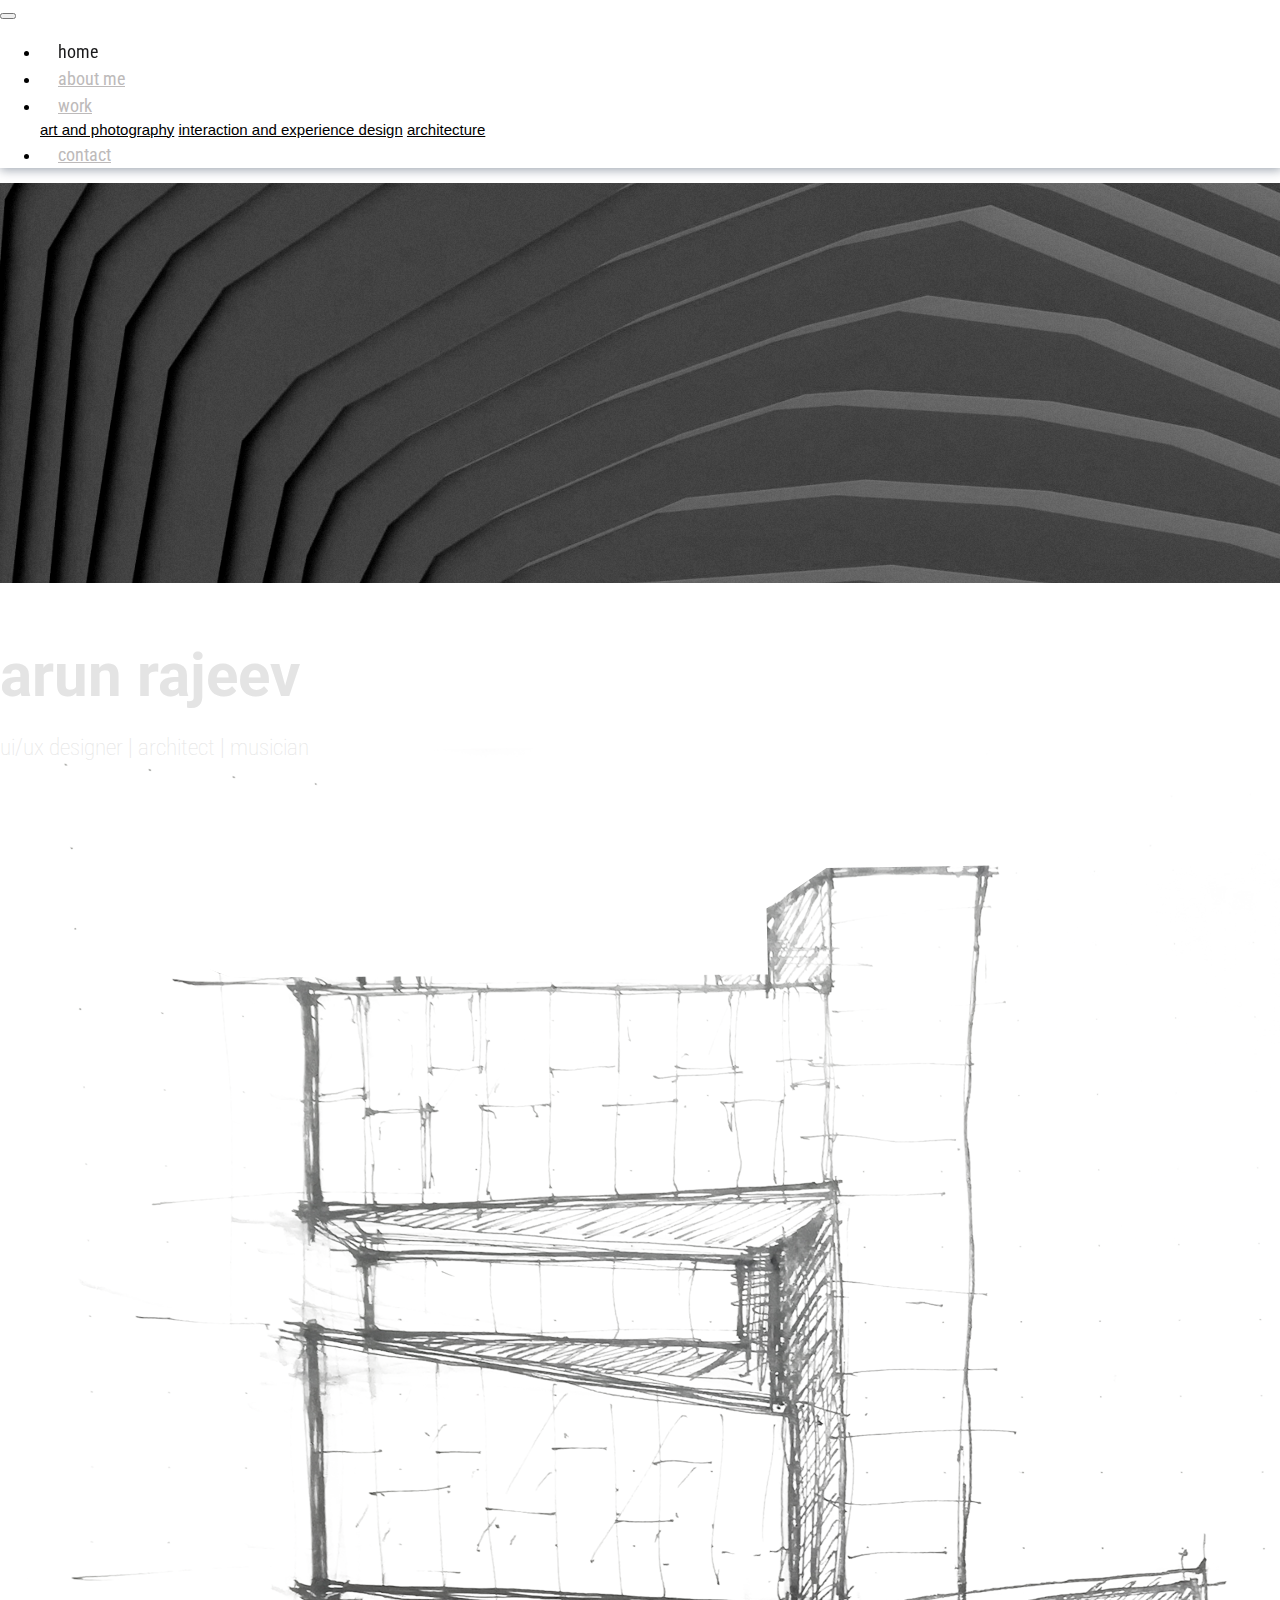
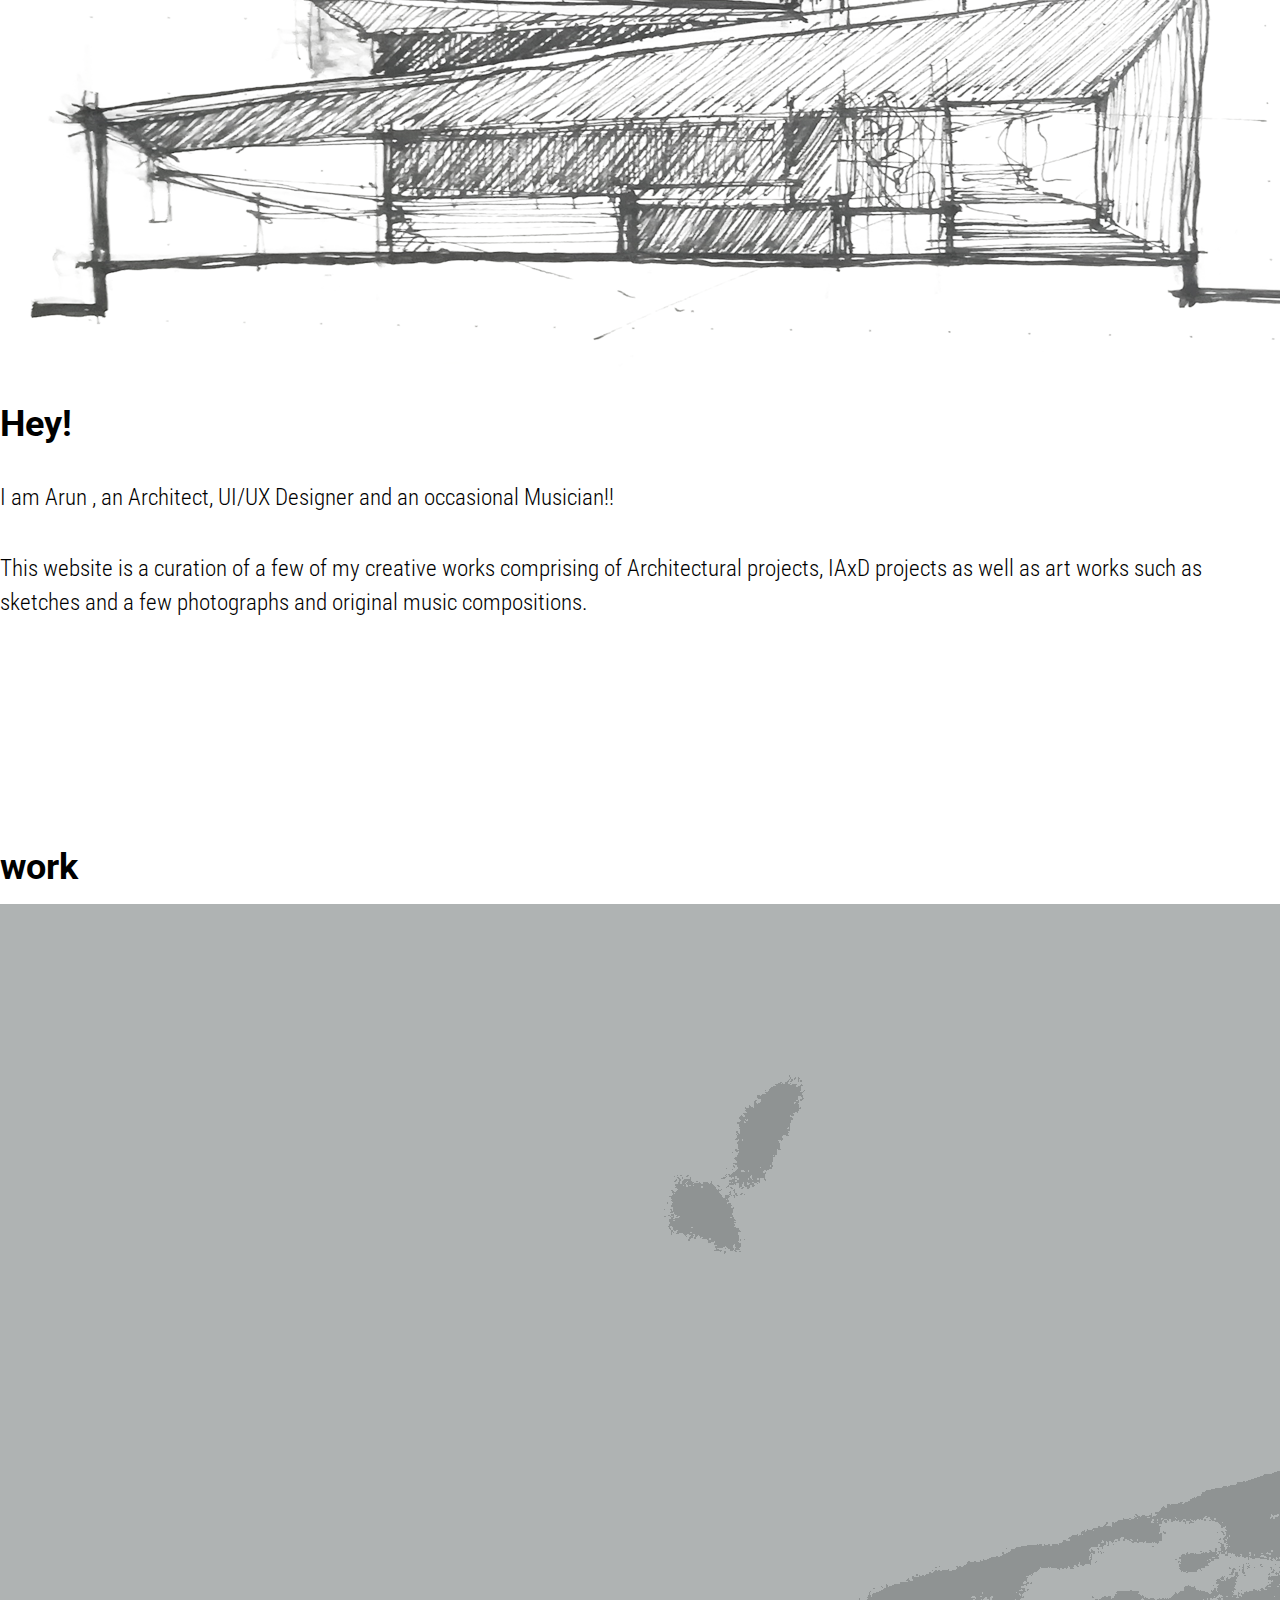
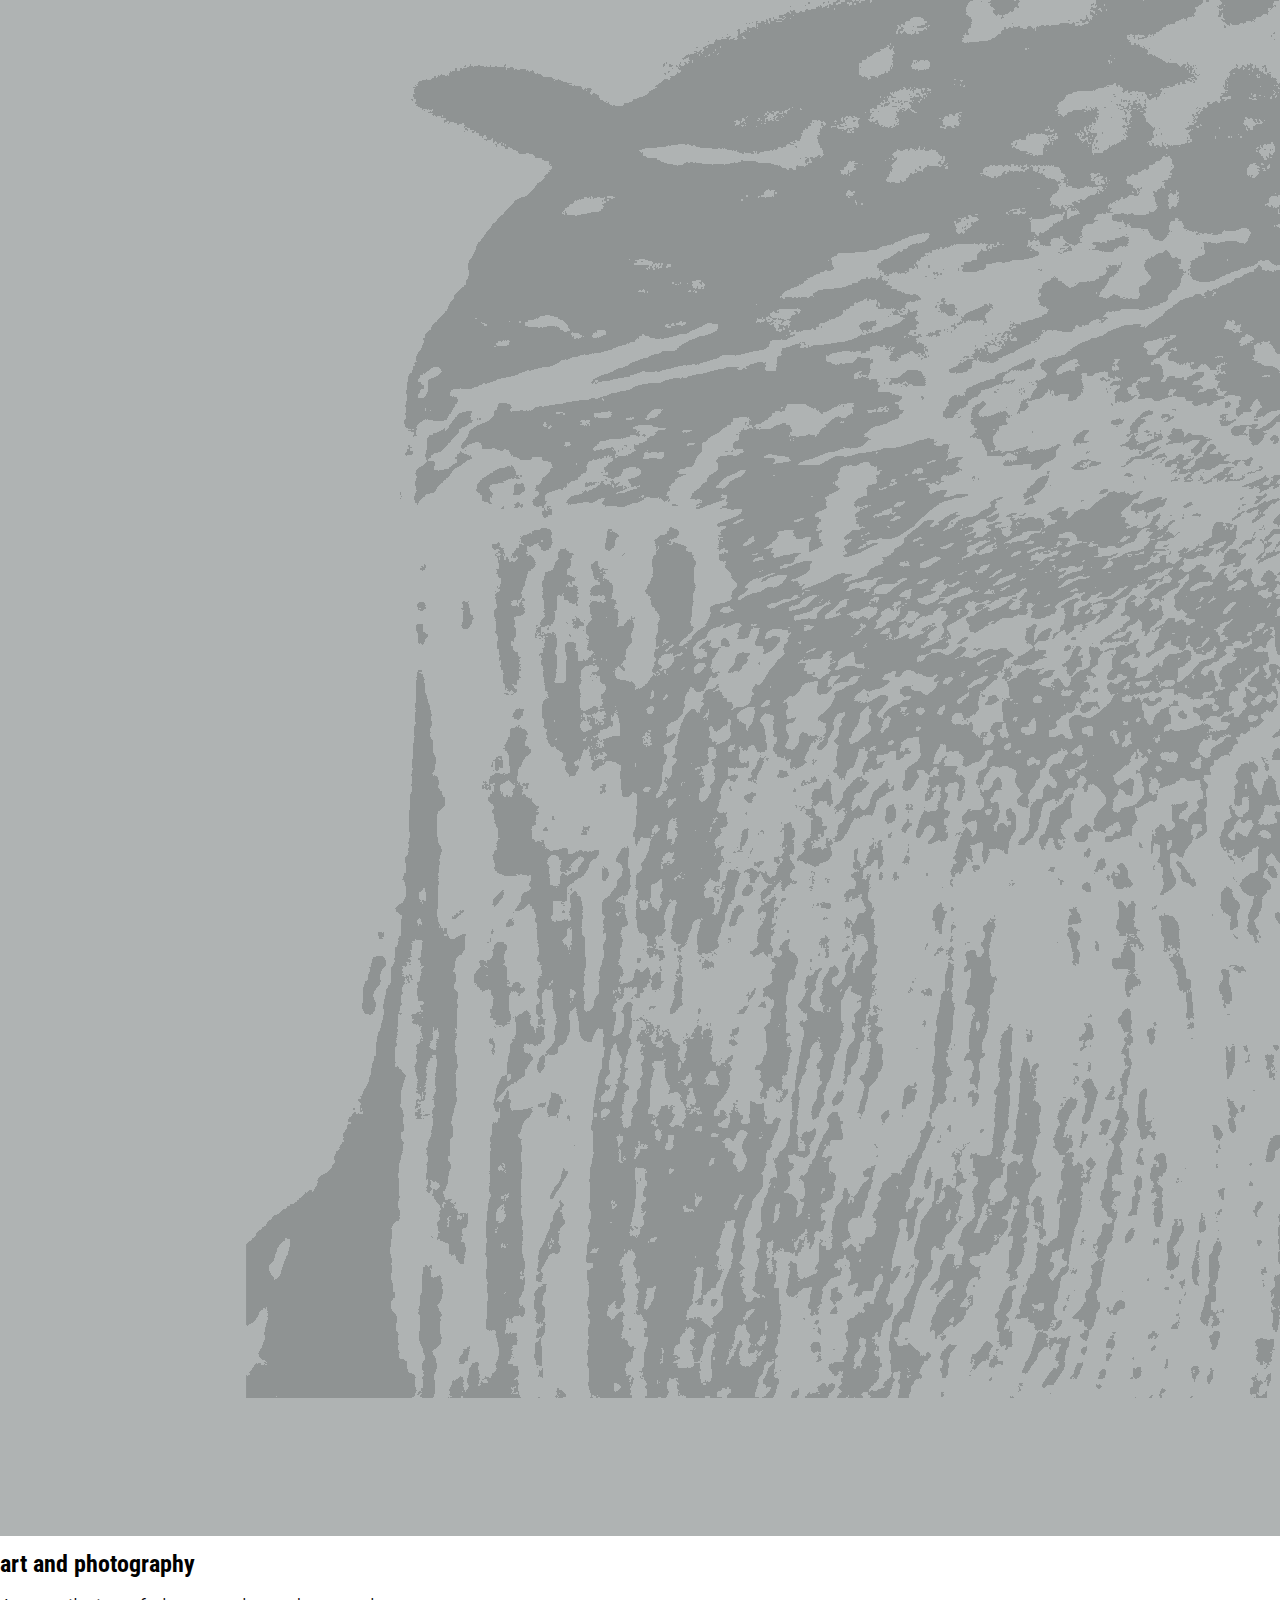
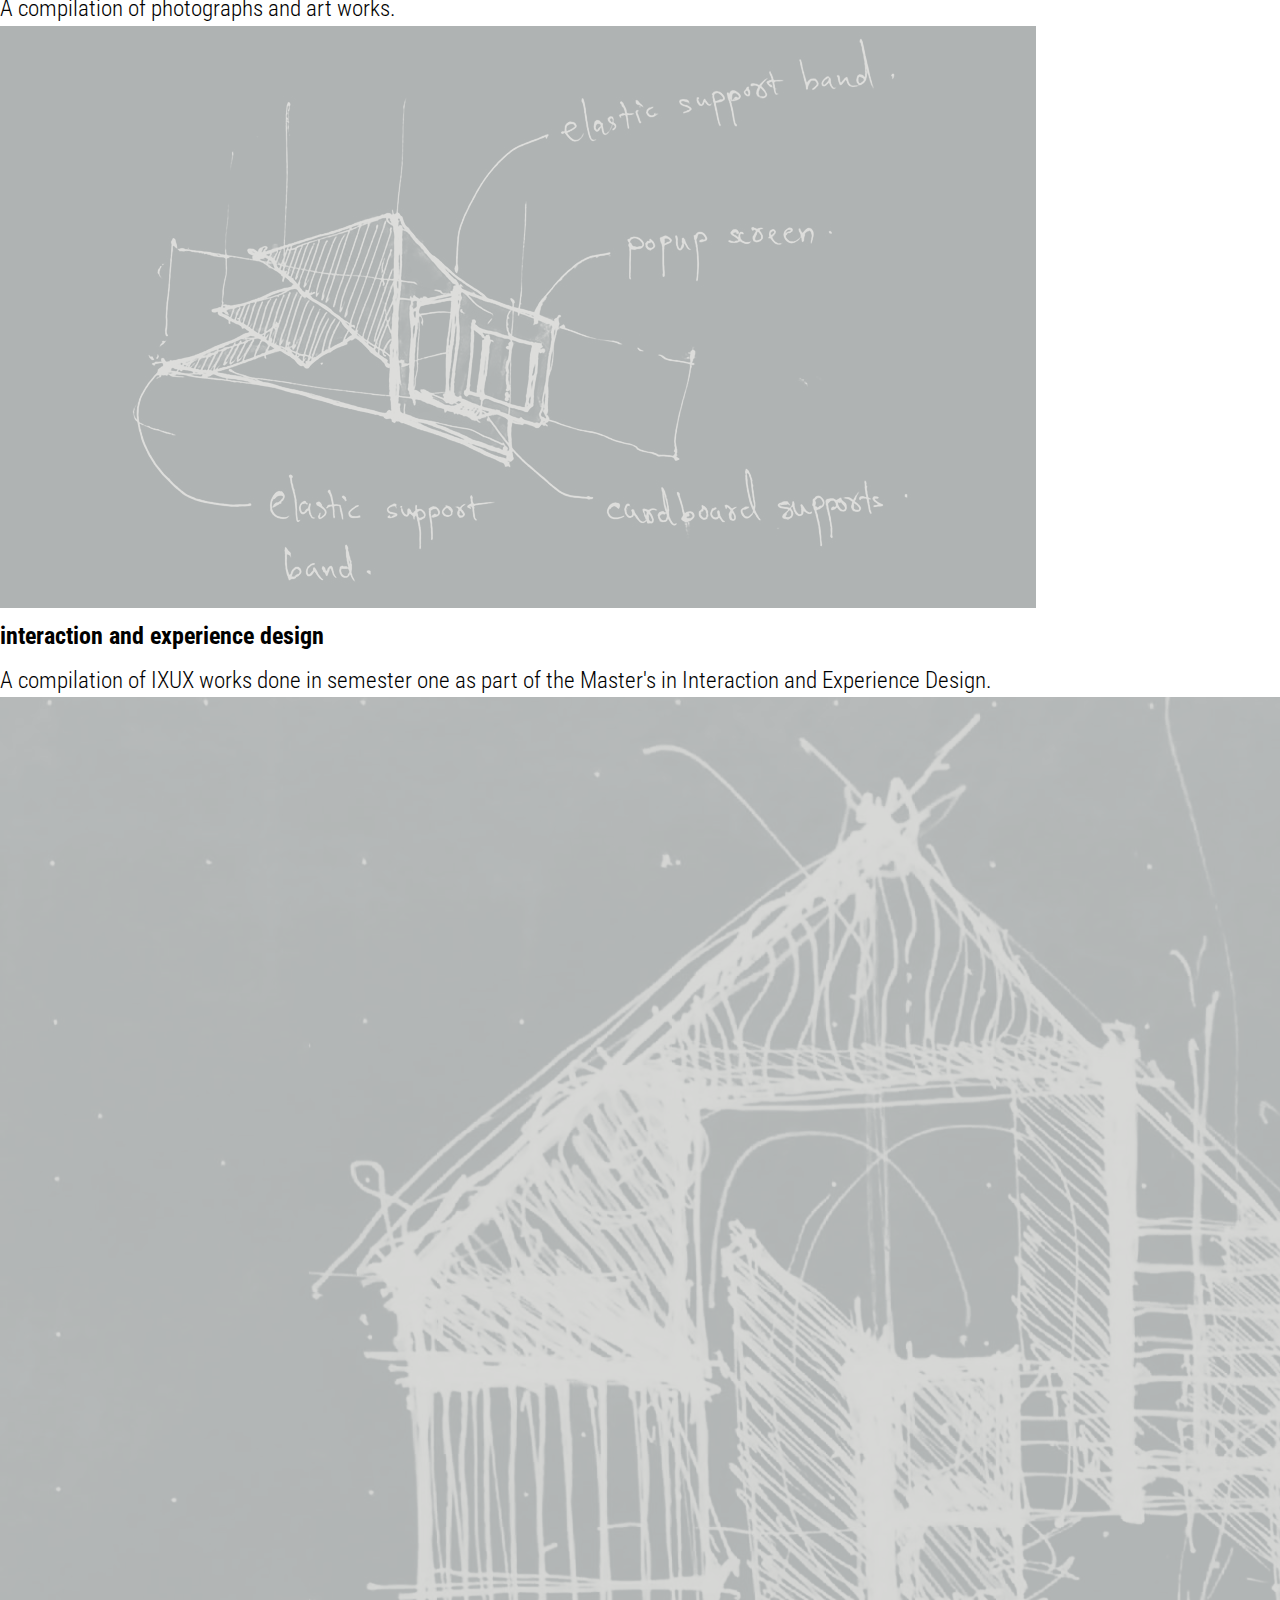
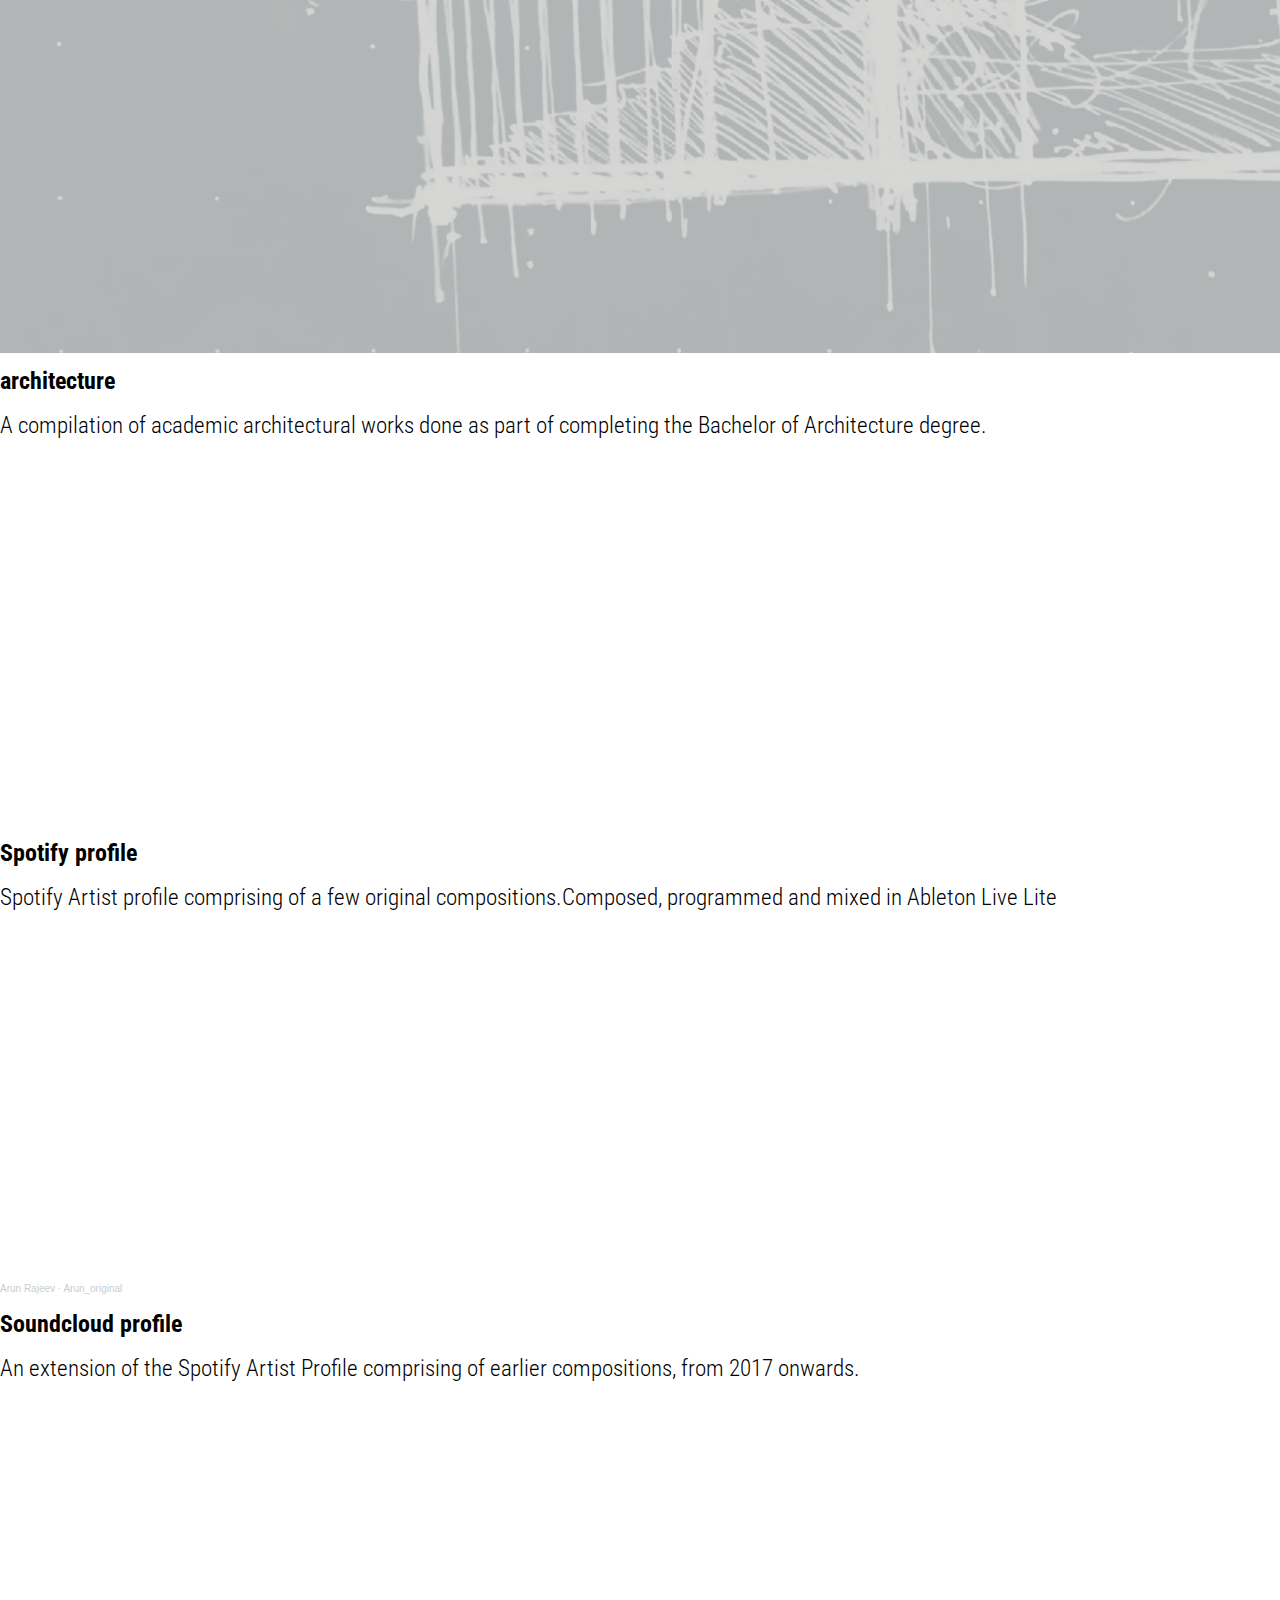
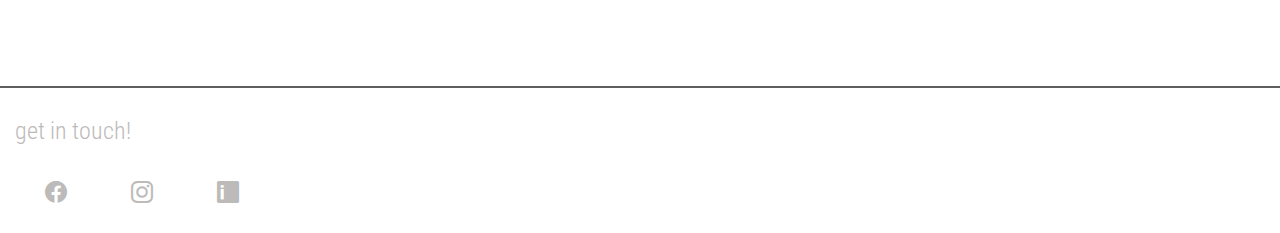
==== index.html @ 780d5adf "change css" ====
<!DOCTYPE html>
<html lang="en" >
<head>
    <meta charset="UTF-8">
    <meta name="viewport" content="width=device-width, initial-scale=1.0">
    <title>portfolio</title>
    <!--google fonts-->
    <link rel="preconnect" href="https://fonts.gstatic.com">
    <link href="https://fonts.googleapis.com/css2?family=Roboto+Condensed:wght@300;400;700&family=Roboto:wght@100;300;400;500;700;900&display=swap" rel="stylesheet">
    <link rel="stylesheet" href="bootstrap-icons-1.2.0/font/bootstrap-icons.css">
    <!-- Bootstrap CSS -->
    <link rel="stylesheet" href="https://cdn.jsdelivr.net/npm/bootstrap@4.5.3/dist/css/bootstrap.min.css" integrity="sha384-TX8t27EcRE3e/ihU7zmQxVncDAy5uIKz4rEkgIXeMed4M0jlfIDPvg6uqKI2xXr2" crossorigin="anonymous">
    
    <!-- css file -->
    <link rel="stylesheet" href="./css/style.css">
    <link rel="stylesheet" href="https://www.w3schools.com/w3css/4/w3.css">
</head>
<body>
    <!--Header area-->
    <header class="header_area">
        <div class="main-menu">
            <nav class="navbar navbar-expand-xl navbar-light bg-white fixed-top ">
                <button class="navbar-toggler" type="button" data-toggle="collapse" data-target="#navbarNav" aria-controls="navbarNav" aria-expanded="false" aria-label="Toggle navigation">
                  <span class="navbar-toggler-icon"></span>
                </button>
                <div class="collapse navbar-collapse" id="navbarNav">
                    <div class="mr-auto"></div>
                  <ul class="navbar-nav">
                    <li class="nav-item active">
                      <a class="nav-link" href="#">home </a>
                    </li>
                    <li class="nav-item">
                      <a class="nav-link" href="about.html">about me</a>
                    </li>
                    <li class="nav-item dropdown">
                        <a class="nav-link dropdown-toggle" href="#" id="navbarDropdown" role="button" data-toggle="dropdown" aria-haspopup="true" aria-expanded="false">
                          work
                        </a>
                        <div class="dropdown-menu" aria-labelledby="navbarDropdown">
                          <a class="dropdown-item" href="artwork.html">art and photography</a>
                          <a class="dropdown-item" href="interaction.html">interaction and experience design</a>
                          <a class="dropdown-item" href="architecture.html">architecture</a>
                        </div>
                      </li>
                    <li class="nav-item">
                      <a class="nav-link" href="#footer">contact</a>
                    </li>
                  </ul>
                </div>
              </nav>
        </div>
    </header>

    <!--   End Header Area  -->

    <!--   Start Main Area  -->
    <main class="site-main">

      <!--   Start Banner Area   -->
      <section class="site-banner">
          <div class="container">
              <div class="row">
                  <div class="col-lg-4 col-md-6 col-sm-12 site-title">
                      <h1 class="title-text">arun rajeev</h1>
                      <h4 class="title-text">ui/ux designer | architect | musician</h4>
              </div>
          </div>
          </div>
      </section>
      <!-- End Banner Area -->

      <!--  Start About Area   -->
      <section class="about-area">
          
        <div class="container align-content-center">
            <div class="row">
                <div class="col-lg-6 col-md-8 col-sm-12">
                        <div class="about-image">
                            <img src="./images/SKECTH_1.png" alt="graphic" class="img-fluid">
                        </div>
                </div>
                
                <div class="col-lg-6 col-md-12 about-title">
                        <h1 class="text-left ">
                        <span>Hey!</span>
                        </h1>
                    <div class="paragraph py-4 w-100">
                        <p class="para pt-4">
                            I am Arun , an Architect, UI/UX Designer and an occasional Musician!!
                        </p>
                        <p class="para pt-4">
                            This website is a curation of a few of my creative works comprising of Architectural projects, 
                            IAxD projects as well as art works such as sketches and a few photographs and original music compositions.
                        </p>
                    </div>
            </div>
            </div>
        </div>
    </section>

    <!--  End About Area   -->

        <!-- Project Area -->

        <section class="project-area">
          <div class="container">
              <div class="project-title pb-5">
                  <h1 class="text-title-h1" id="work">work</h1>
              </div>
              <div class="row grid">
                  <div class="col-lg-4 col-md-6 col-sm-12 element-art">
                      <div class="my-project">
                          <div class="img">
                              <a class="test-popup-link" href="artwork.html">
                                  <img src="./images/art work/art_icon.png" alt="art works" class="img-fluid" >
                              </a>
                          </div>
                          <div class="title py-4">
                              <h3 class="text-title">art and photography</h3>
                              <span class="text-secondary">A compilation of photographs and art works.  </span>
                          </div>
                      </div>
                    </div>
                    
                    <div class="col-lg-4 col-md-6 col-sm-12 element-ui-ux">
                        <div class="my-project">
                            <div class="img">
                                <a class="test-popup-link" href="interaction.html">
                                    <img src="./images/interaction design/PROTO_3.png" alt="portfolio-4" class="img-fluid">
                                </a>
                            </div>
                            <div class="title py-4">
                                <h3 class="text-title">interaction and experience design </h3>
                                <span class="text-secondary">A compilation of IXUX works done in semester one as part of the Master's in Interaction and Experience Design. </span>
                            </div>
                        </div>
                      </div>

                      <div class="col-lg-4 col-md-6 col-sm-12 element-architecture">
                        <div class="my-project">
                            <div class="img">
                                <a class="test-popup-link" href="architecture.html">
                                    <img src="./images/architecture/icon.png" alt="portfolio-4" class="img-fluid">
                                </a>
                            </div>
                            <div class="title py-4">
                                <h3 class="text-title">architecture </h3>
                                <span class="text-secondary">A compilation of academic architectural works done as part of completing the Bachelor of Architecture degree.</span>
                            </div>
                        </div>
                      </div>

                      <div class="col-lg-6 col-md-6 col-sm-12 element-music">
                        <div class="my-project">
                            <div class= "embeds">
                        <iframe src="https://open.spotify.com/embed/artist/6gYcBnDwX3AMI7cPNQacig" width="100%" height="300" frameborder="no" allowtransparency="true" allow="encrypted-media"></iframe>
                        <div class="title py-4">
                            <h3 class="text-title">Spotify profile </h3>
                            <span class="text-secondary">Spotify Artist profile comprising of a few original compositions.Composed, programmed and mixed in Ableton Live Lite</span>
                        </div>
                    </div>

                    </div>
                  </div>

                  <div class="col-lg-6 col-md-6 col-sm-12 element-music">
                    <div class="my-project">
                        <div class= "embeds">
                  <iframe width="100%" height="285" scrolling="no" frameborder="no" allow="autoplay" src="https://w.soundcloud.com/player/?url=https%3A//api.soundcloud.com/playlists/1178715037&color=%23ff5500&auto_play=false&hide_related=false&show_comments=true&show_user=true&show_reposts=false&show_teaser=true&visual=true"></iframe><div style="font-size: 10px; color: #cccccc;line-break: anywhere;word-break: normal;overflow: hidden;white-space: nowrap;text-overflow: ellipsis; font-family: Interstate,Lucida Grande,Lucida Sans Unicode,Lucida Sans,Garuda,Verdana,Tahoma,sans-serif;font-weight: 100;"><a href="https://soundcloud.com/arun-rajeev-93211513" title="Arun Rajeev" target="_blank" style="color: #cccccc; text-decoration: none;">Arun Rajeev</a> · <a href="https://soundcloud.com/arun-rajeev-93211513/sets/arun_works" title="Arun_original" target="_blank" style="color: #cccccc; text-decoration: none;">Arun_original</a></div>
                  <div class="title py-4">
                    <h3 class="text-title">Soundcloud profile </h3>
                    <span class="text-secondary">An extension of the Spotify Artist Profile comprising of earlier compositions, from 2017 onwards.</span>
                </div>
            </div>

                </div>
            </div>
              </div>
                </div>
                </section>
<!-- End Project Area -->

<!--Footer Area-->
      <footer class="footer-area" >
        <div class="container">
                <div class="social text-center">
                 <h3 class="text-center" id="footer">get in touch!</h3>   
                    <a href="https://www.facebook.com/arun.rajeev.3"target="_blank"><i class="bi bi-facebook"></i></a>
                    <a href="https://www.instagram.com/arun.rajeev/?hl=en"target="_blank"><i class="bi bi-instagram"></i></a>
                    <a href="https://www.linkedin.com/in/arun-rajeev/"target="_blank"><i class="bi bi-linkedin"></i></a>
            </div>
        </div>
    </footer>

<!--End Footer Area-->


    <!--Jquery file-->
    <script src="./js/jquery.3.5.1.js"></script>
    <!--Bootstrap Bundle with Popper -->
    <script src="https://code.jquery.com/jquery-3.5.1.slim.min.js" integrity="sha384-DfXdz2htPH0lsSSs5nCTpuj/zy4C+OGpamoFVy38MVBnE+IbbVYUew+OrCXaRkfj" crossorigin="anonymous"></script>
    <script src="https://cdn.jsdelivr.net/npm/popper.js@1.16.1/dist/umd/popper.min.js" integrity="sha384-9/reFTGAW83EW2RDu2S0VKaIzap3H66lZH81PoYlFhbGU+6BZp6G7niu735Sk7lN" crossorigin="anonymous"></script>
    <script src="https://cdn.jsdelivr.net/npm/bootstrap@4.5.3/dist/js/bootstrap.min.js" integrity="sha384-w1Q4orYjBQndcko6MimVbzY0tgp4pWB4lZ7lr30WKz0vr/aWKhXdBNmNb5D92v7s" crossorigin="anonymous"></script>
</body>
</html>
---- css/style.css ----
/* css variables */
@import url(./partials/_variables.css);

/* import global styling */ 
@import url(./partials/_global.css);

html{
    scroll-behavior: smooth;
}
/* start of navigation */ 

.header_area .main-menu .navbar{
    
    box-shadow: 1px 1px 10px 1px  rgba(27, 42, 65, 0.425);  
    padding-right:10rem;   
}

.header_area .main-menu .navbar .nav-link{
    font-family: var(--roboto_condensed);
    font-weight: 400;
    font-size: 1.2rem;
    padding-left: 1.2rem;
    color: var(--title-color);
}

.header_area .main-menu .navbar-nav .active a{
    background: rgb(25, 25, 26);
    -webkit-background-clip: text;
    -webkit-text-fill-color: transparent;
    background-clip: text;
}
.header_area .main-menu .navbar-nav a:hover{
    background:  rgb(25, 25, 26);
    -webkit-background-clip: text;
    -webkit-text-fill-color: transparent;
    background-clip: text;    
}

/* end navigation */ 

/* Banner Area */ 

.site-main .site-banner {
    background-image: url(../images/banner_2.png);
    height: 400px;
    background-attachment: fixed;
    background-position: center;
    background-repeat: no-repeat;
    background-size: cover;
   }

.site-main .site-banner .site-title h4{
    font-family: var(--roboto_condensed);
    font-weight: 100;
    color: var(--primary-color2);
    font-size: 1.5rem;
    padding-bottom: 2rem;
}

.site-main .site-banner .site-title h1{
    padding-top: 35%;
    font-family: var(--roboto);
    font-weight: 700;
    color: var(--primary-color2);
    font-size: 4rem;
}

.site-main .site-banner .site-title :hover{
    transform: scale(1.1);
    transition: all 1s ease-in-out;
}



/* Start About Area */ 

.site-main .about-area {
    padding-top: 10rem;
    padding-bottom: 10rem;
    
}

.site-main .about-area .about-title h1 > span{
    display: block;
    font-family: var(--roboto);
    font-weight: 700; 
    color: var(--primary-color1);
}

.site-main .about-area .about-title h1 ::after{
    transform:translate(100%,-10%) ;
    transition: all 1s ease-in-out;
}

.site-main .about-area .about-title .paragraph > p{
    padding: .5rem 0;
    font-family: var(--roboto_condensed);
    font-weight: 300; 
    font-size: 1.5rem;
    color: var(--primary-color1);
}

/* End About Area */ 

/* Project Area */ 


.site-main .project-area{
    padding-top: 2rem;
    padding-bottom: 20rem;
}

.site-main .project-area .embeds{
    padding-top: 5rem;
}

.site-main .project-area .text-title-h1 {
    display: block;
    font-family: var(--roboto);
    font-weight: 700; 
    color: var(--primary-color1);
}

.site-main .project-area .text-secondary {
    display: block;
    font-family: var(--roboto_condensed);
    font-weight: 300; 
    font-size: 1.5rem;
    color: var(--primary-color1);

}

.site-main .project-area .grid .my-project .title h3{
    font-family: var(--roboto_condensed);
    font-weight: 700; 
    color: var(--primary-color1);
}

.site-main .project-area .grid .my-project .img a:hover img{
    filter: brightness(1.2) drop-shadow(2px 5px 10px#ccc9dcff) ;
    transform: scale(1.1);
}



/* End Project Area */ 



/* start architecture page  */
.architecture .text-title-h1{
    display: block;
    font-family: var(--roboto);
    font-weight: 700; 
    color: var(--primary-color1);
}

.architecture{
    padding-top:10rem;
    padding-bottom:10rem;
}

.architecture .carousal{
    padding-bottom: 2rem;
}
.carousal h2{
    display: block;
    font-family: var(--roboto);
    font-weight: 700; 
    color: var(--primary-color1);
}

.carousal .paragraph{
    display: block;
    font-family: var(--roboto_condensed);
    font-weight: 300; 
    font-size: 1.2rem;
    color: var(--primary-color1);
}

.carousal #myCarousel_1 :hover{
    transform: scale(1.01);
    filter: drop-shadow(2px 5px 10px#ccc9dcff) ;
    transition: 0.5s ease-in;
 }

 .carousal #myCarousel_2 :hover{
    transform: scale(1.01);
    filter: drop-shadow(2px 5px 10px#ccc9dcff) ;
    transition: 0.5s ease-in;
 }

 .carousal #myCarousel_3 :hover{
    transform: scale(1.01);
    filter: drop-shadow(2px 5px 10px#ccc9dcff) ;
    transition: 0.5s ease-in;
 }

 /*end architecture area */

/* start photography and art area */

.site-main .art-photography-area{
    padding-top: 10rem;
    padding-bottom: 10rem;
   
}

.site-main .art-photography-area .img :hover{
    transform: scale(1.01);
    filter: drop-shadow(2px 5px 10px#ccc9dcff) ;
    transition: 0.5s ease-in;
}

.site-main .art-photography-area .text-title-h1 {
    display: block;
    font-family: var(--roboto);
    font-weight: 700; 
    color: var(--primary-color1);
    padding-bottom: 1rem;
    border-bottom: 2px solid rgb(95, 95, 95);
}

.site-main .art-photography-area .text-title {
    display: block;
    font-family: var(--roboto);
    font-weight: 400; 
    font-size: 1.5rem;
    color: var(--primary-color1);
}

/* start IXUX page  */

.interaction-design  {
    padding-top:10rem;
    padding-bottom:10rem;
}

.interaction-design .text-title-h1{
    display: block;
    font-family: var(--roboto);
    font-weight: 700; 
    color: var(--primary-color1);
    padding-bottom: 1rem;
    border-bottom: 2px solid rgb(95, 95, 95);
}

.interaction-design .carousal{
    padding-bottom: 2rem;
}
.carousal h2{
    display: block;
    font-family: var(--roboto);
    font-weight: 700; 
    color: var(--primary-color1);
}

.carousal .paragraph{
    display: block;
    font-family: var(--roboto_condensed);
    font-weight: 300; 
    font-size: 1.2rem;
    color: var(--primary-color1);
}

.carousal #myCarousel_1 :hover{
    transform: scale(1.01);
    filter: drop-shadow(2px 5px 10px#ccc9dcff) ;
    transition: 0.5s ease-in;
 }

 .carousal #myCarousel_2 :hover{
    transform: scale(1.01);
    filter: drop-shadow(2px 5px 10px#ccc9dcff) ;
    transition: 0.5s ease-in;
 }

 .carousal #myCarousel_3 :hover{
    transform: scale(1.01);
    filter: drop-shadow(2px 5px 10px#ccc9dcff) ;
    transition: 0.5s ease-in;
 }

 /*end IXUX area */

 /* Start Bio Area */ 

.site-main .bio-area {
    padding-top: 10rem;
    padding-bottom: 10rem;
}

.site-main .bio-area .bio-title h1 > span{
    display: block;
    font-family: var(--roboto);
    font-weight: 700; 
    color: var(--primary-color1);
}

.site-main .bio-area .bio-image :hover{
    transform: scale(1.01);
    filter: drop-shadow(2px 5px 10px#ccc9dcff) ;
    transition: 0.5s ease-in;
}

.site-main .bio-area .bio-title .paragraph > p{
    padding: .5rem 0;
    font-family: var(--roboto_condensed);
    font-weight: 300; 
    font-size: 1.3rem;
    color: var(--primary-color1);
}

/* End Bio Area */
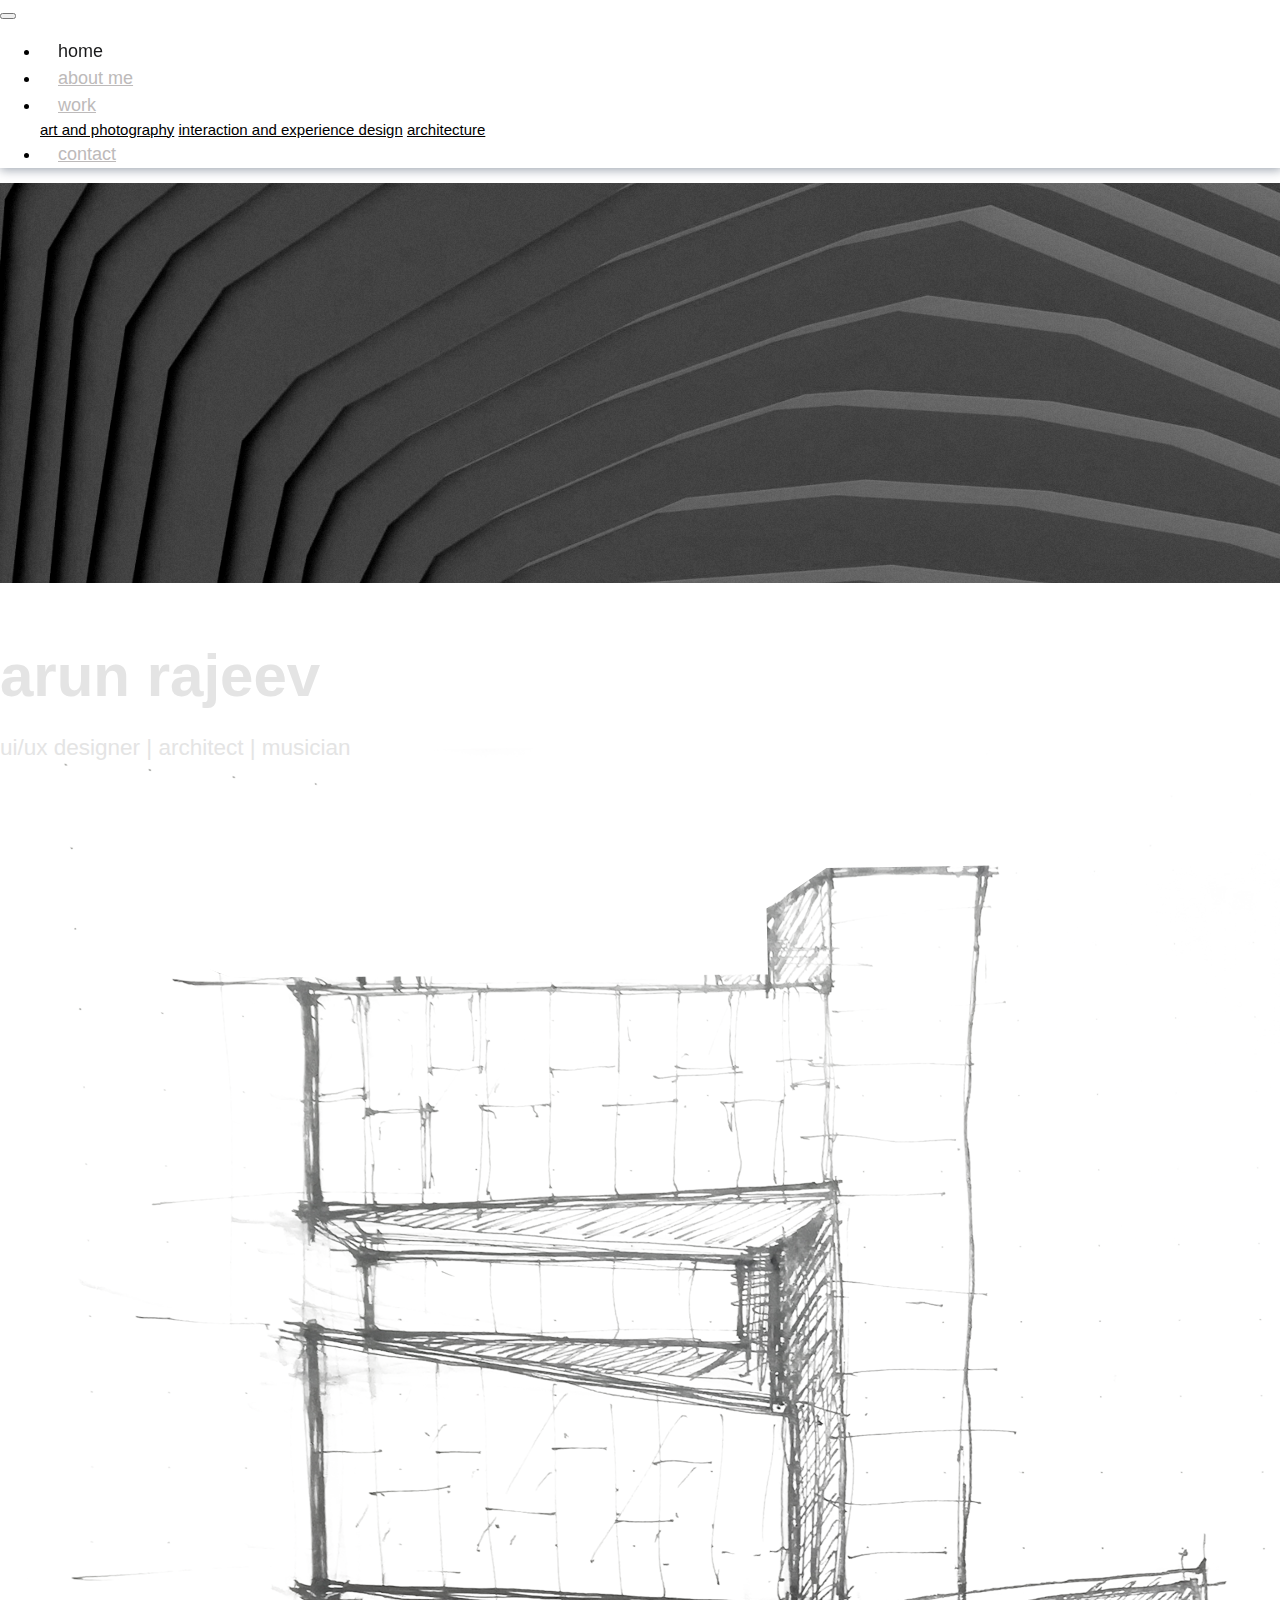
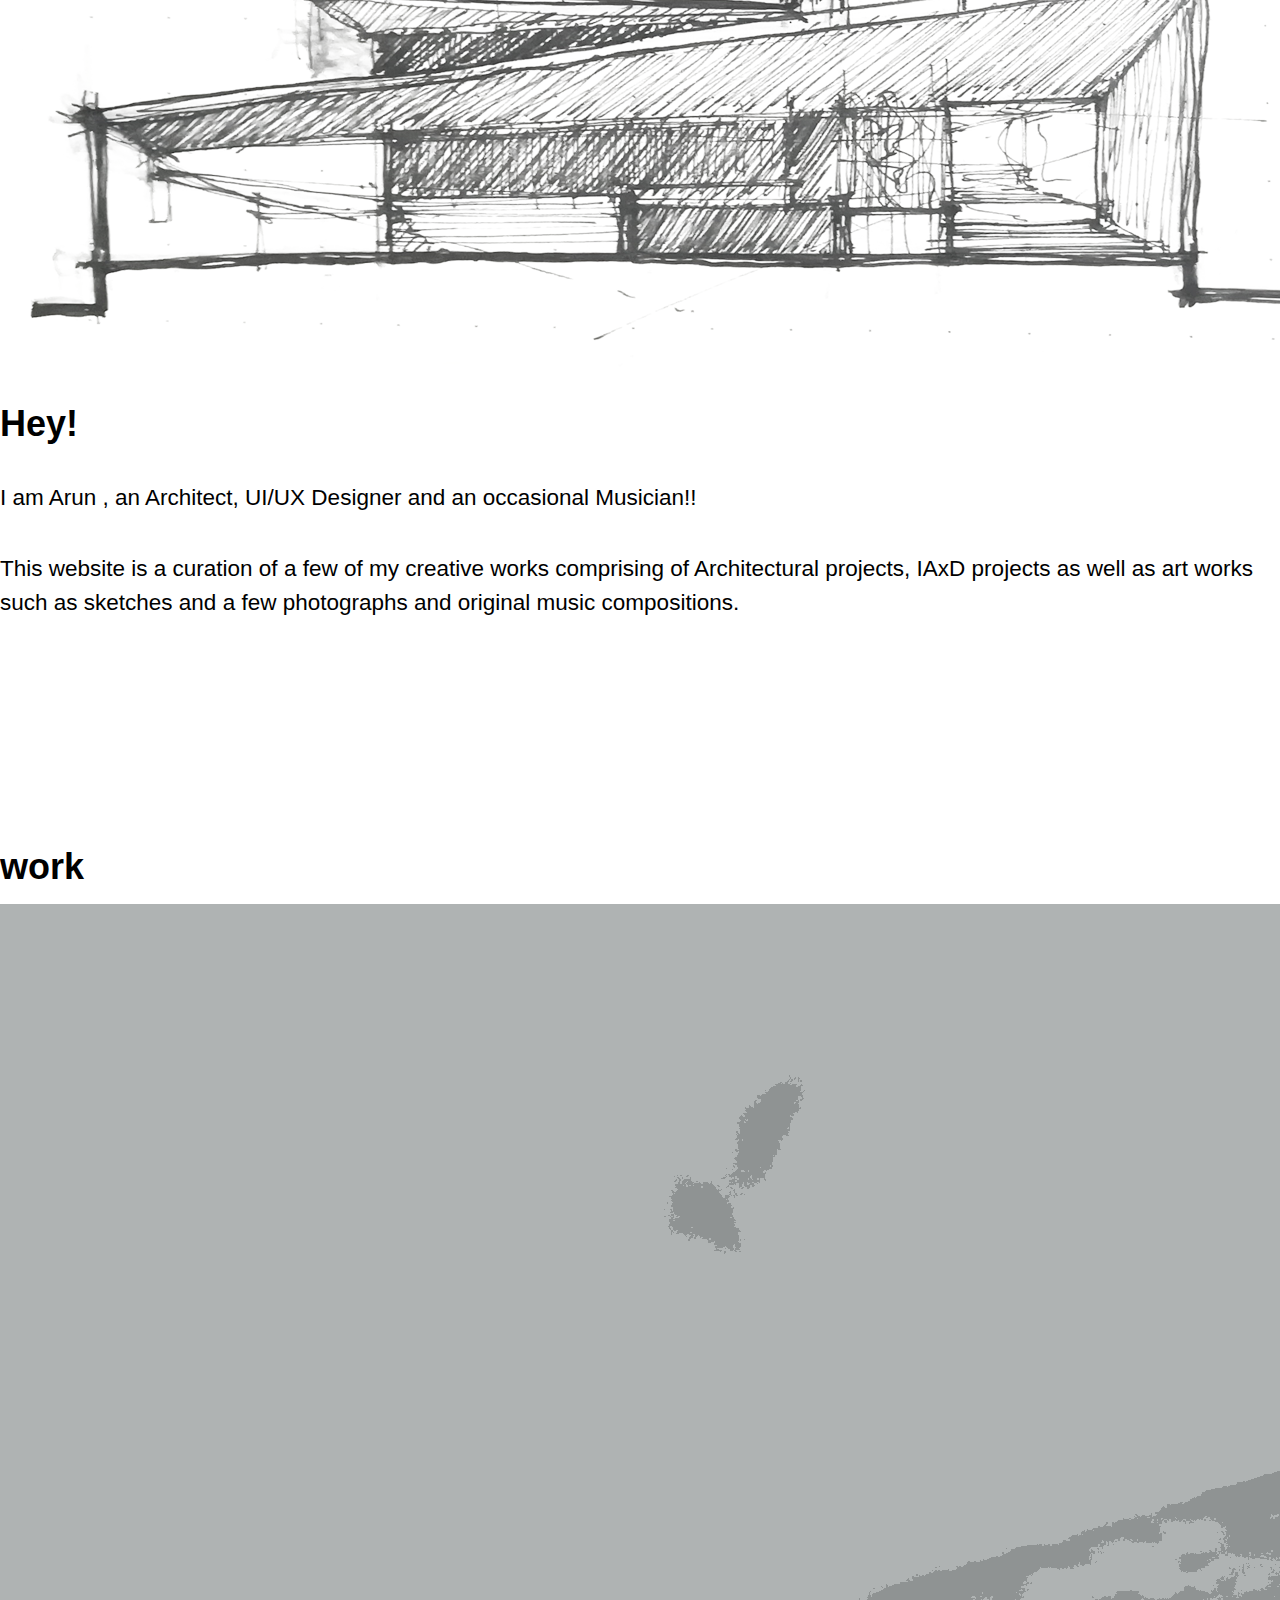
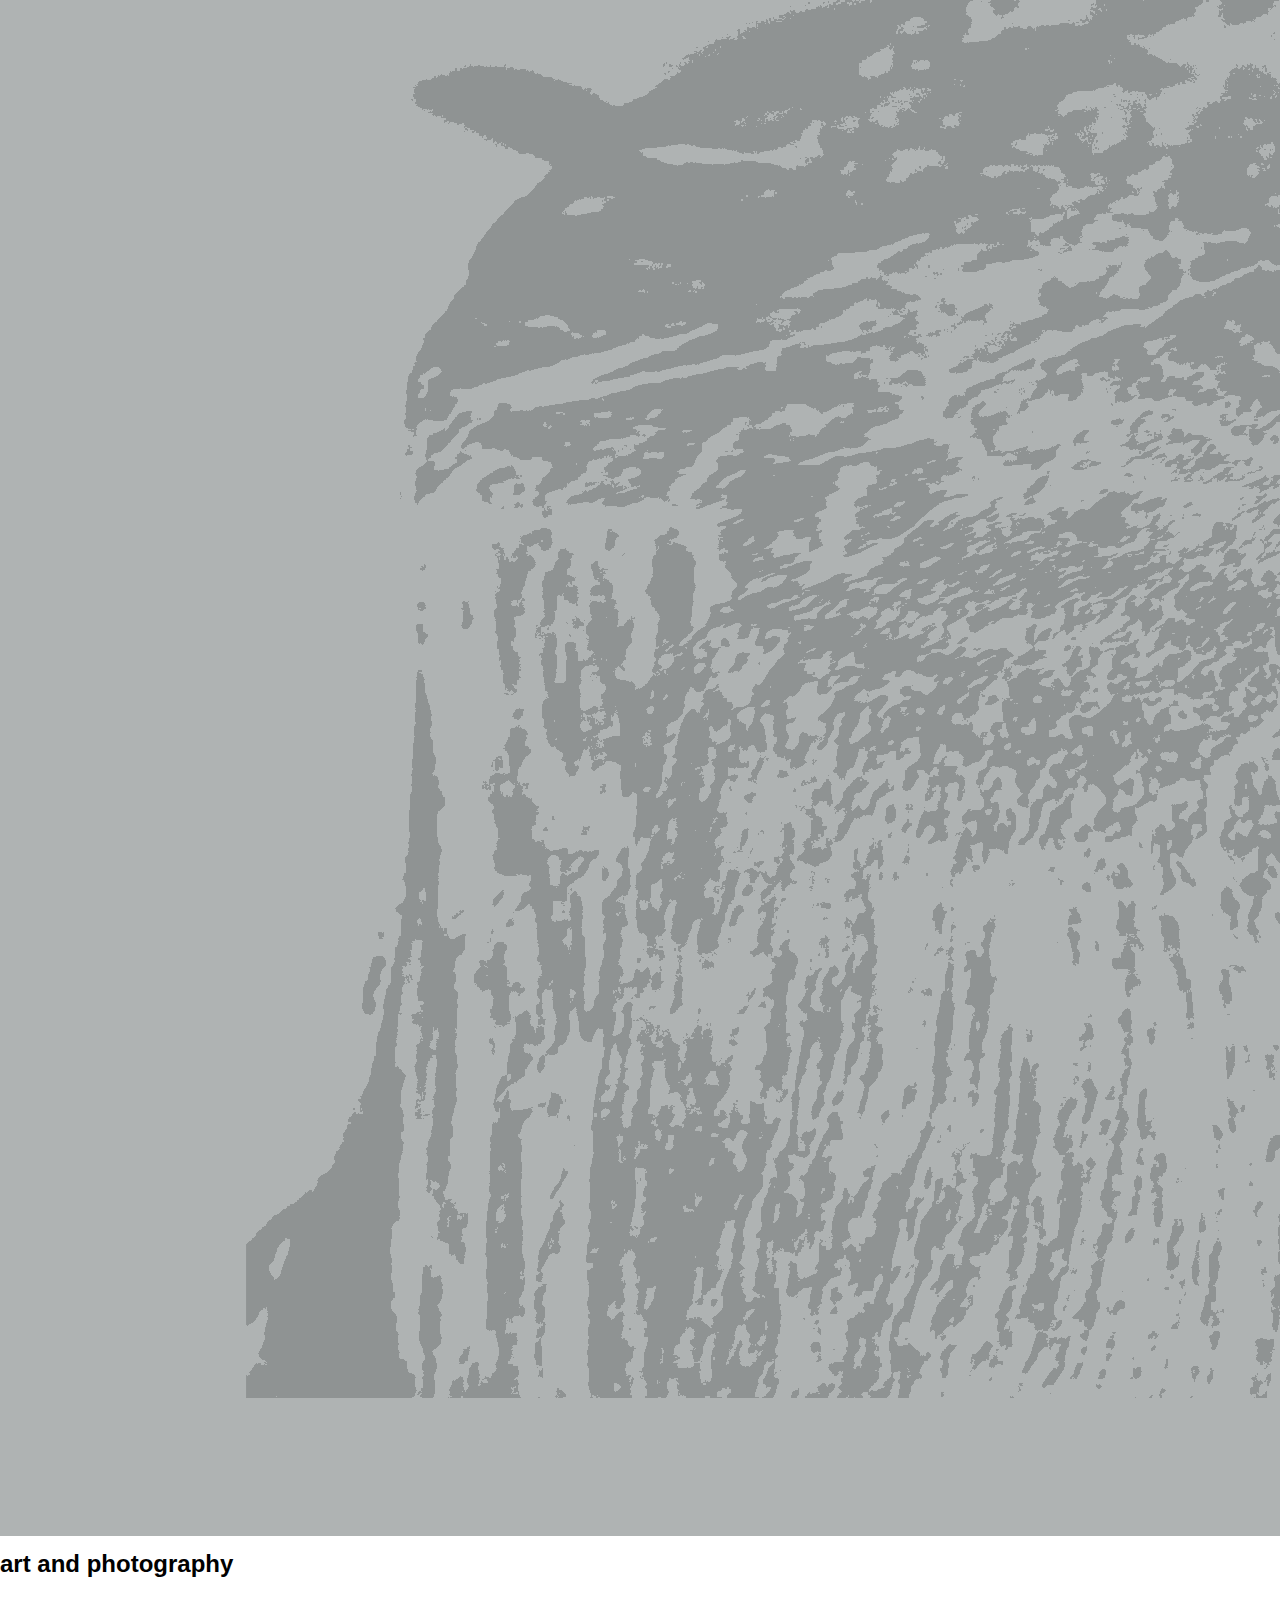
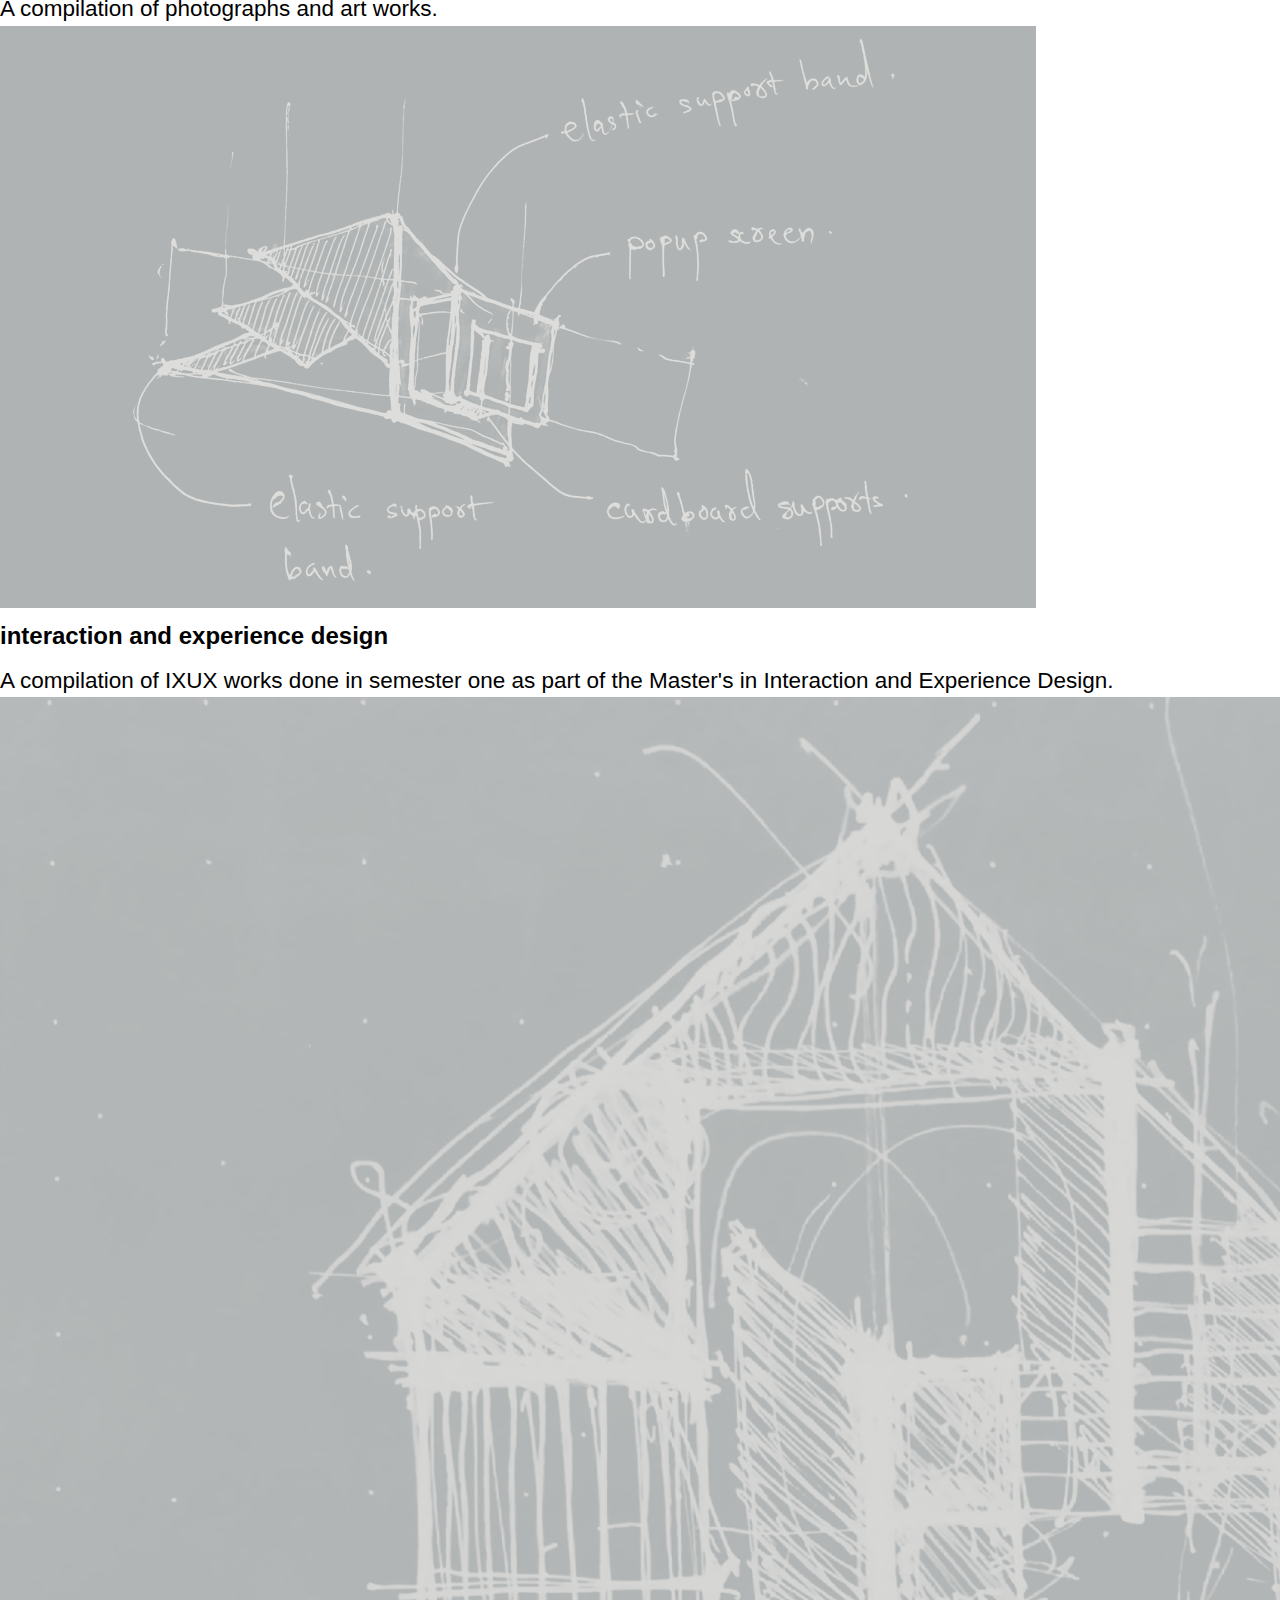
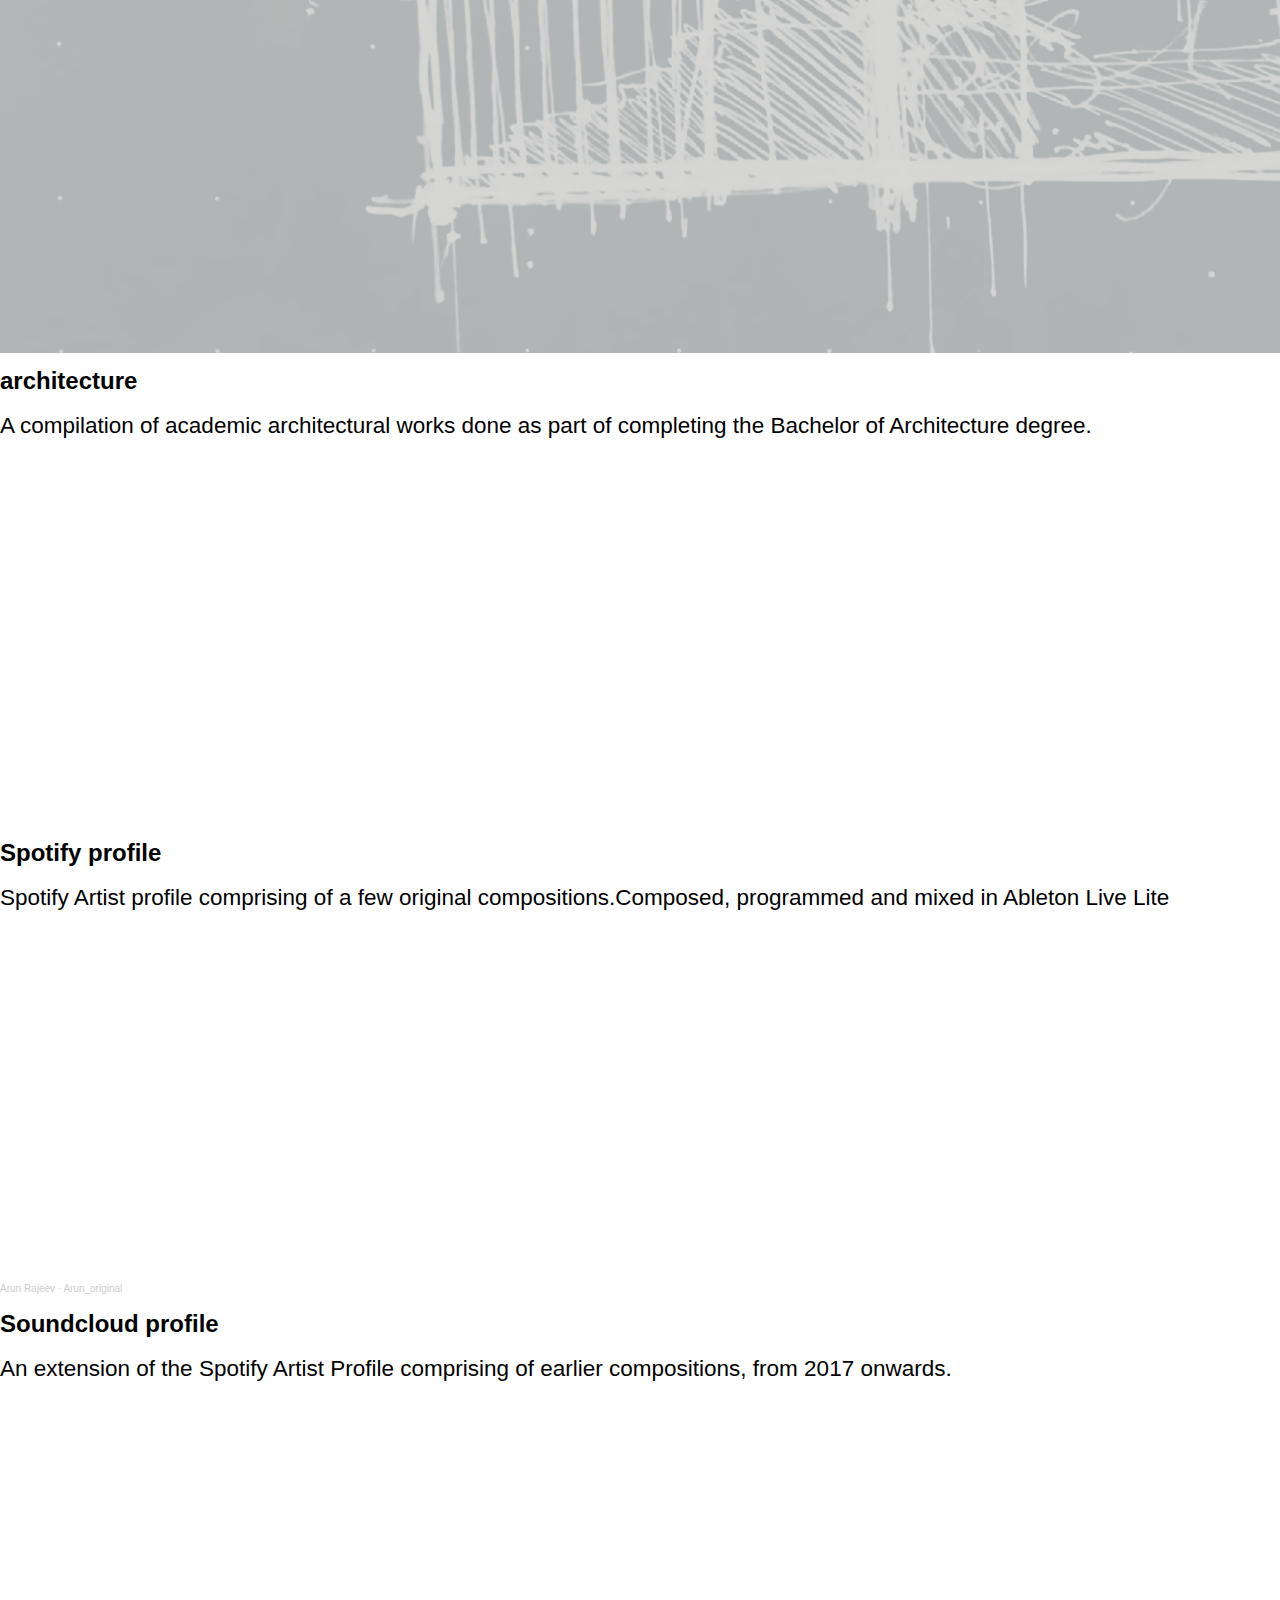
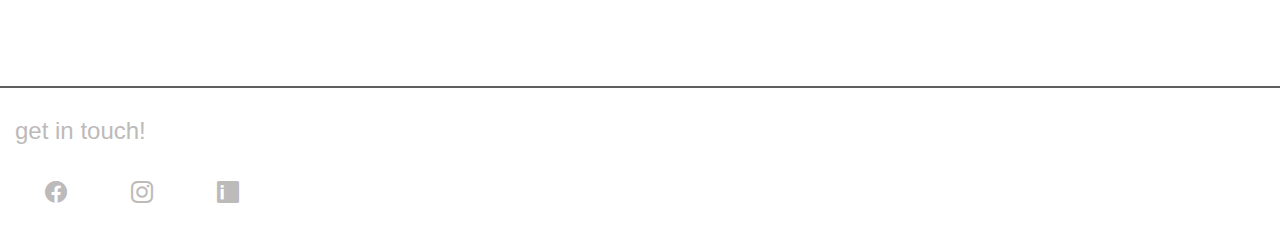
==== commit b80d4e2e: "Merge branch 'main' of https://github.com/arunrajeev94/arunrajeev.github.io into main" ====
--- a/index.html
+++ b/index.html
@@ -202,4 +202,4 @@
     <script src="https://cdn.jsdelivr.net/npm/popper.js@1.16.1/dist/umd/popper.min.js" integrity="sha384-9/reFTGAW83EW2RDu2S0VKaIzap3H66lZH81PoYlFhbGU+6BZp6G7niu735Sk7lN" crossorigin="anonymous"></script>
     <script src="https://cdn.jsdelivr.net/npm/bootstrap@4.5.3/dist/js/bootstrap.min.js" integrity="sha384-w1Q4orYjBQndcko6MimVbzY0tgp4pWB4lZ7lr30WKz0vr/aWKhXdBNmNb5D92v7s" crossorigin="anonymous"></script>
 </body>
-</html>+</html>
--- a/css/style.css
+++ b/css/style.css
@@ -16,7 +16,7 @@
 }
 
 .header_area .main-menu .navbar .nav-link{
-    font-family: var(--roboto_condensed);
+    font-family: font-family: 'Roboto Condensed', sans-serif;
     font-weight: 400;
     font-size: 1.2rem;
     padding-left: 1.2rem;
@@ -50,7 +50,7 @@
    }
 
 .site-main .site-banner .site-title h4{
-    font-family: var(--roboto_condensed);
+    font-family: font-family: 'Roboto Condensed', sans-serif;
     font-weight: 100;
     color: var(--primary-color2);
     font-size: 1.5rem;
@@ -59,7 +59,7 @@
 
 .site-main .site-banner .site-title h1{
     padding-top: 35%;
-    font-family: var(--roboto);
+    font-family: font-family: 'Roboto', sans-serif;
     font-weight: 700;
     color: var(--primary-color2);
     font-size: 4rem;
@@ -82,7 +82,7 @@
 
 .site-main .about-area .about-title h1 > span{
     display: block;
-    font-family: var(--roboto);
+    font-family: font-family: 'Roboto', sans-serif;
     font-weight: 700; 
     color: var(--primary-color1);
 }
@@ -94,7 +94,7 @@
 
 .site-main .about-area .about-title .paragraph > p{
     padding: .5rem 0;
-    font-family: var(--roboto_condensed);
+    font-family: font-family: 'Roboto Condensed', sans-serif;
     font-weight: 300; 
     font-size: 1.5rem;
     color: var(--primary-color1);
@@ -123,7 +123,7 @@
 
 .site-main .project-area .text-secondary {
     display: block;
-    font-family: var(--roboto_condensed);
+    font-family: font-family: 'Roboto Condensed', sans-serif;
     font-weight: 300; 
     font-size: 1.5rem;
     color: var(--primary-color1);
@@ -131,7 +131,7 @@
 }
 
 .site-main .project-area .grid .my-project .title h3{
-    font-family: var(--roboto_condensed);
+    font-family:font-family: 'Roboto Condensed', sans-serif;
     font-weight: 700; 
     color: var(--primary-color1);
 }
@@ -172,7 +172,7 @@
 
 .carousal .paragraph{
     display: block;
-    font-family: var(--roboto_condensed);
+    font-family: font-family: 'Roboto Condensed', sans-serif;
     font-weight: 300; 
     font-size: 1.2rem;
     color: var(--primary-color1);
@@ -311,4 +311,4 @@
     color: var(--primary-color1);
 }
 
-/* End Bio Area */ +/* End Bio Area */ 
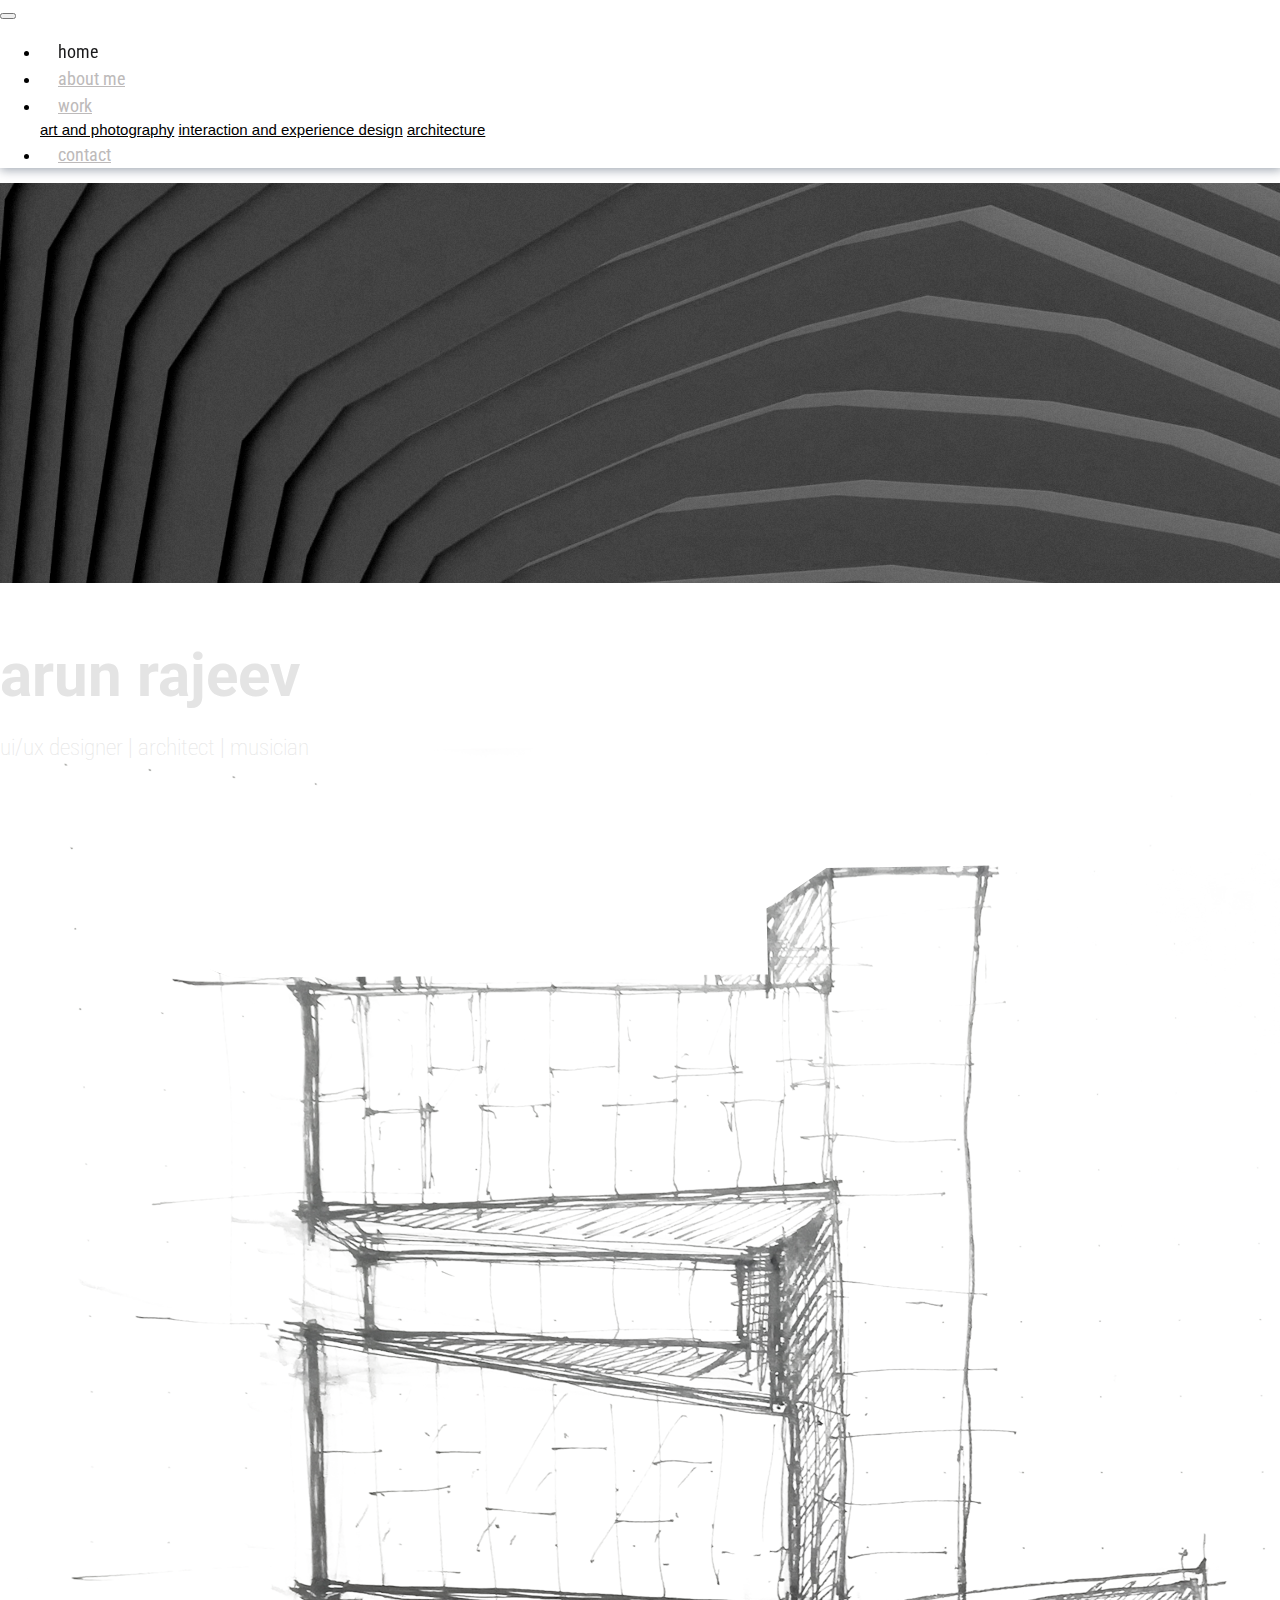
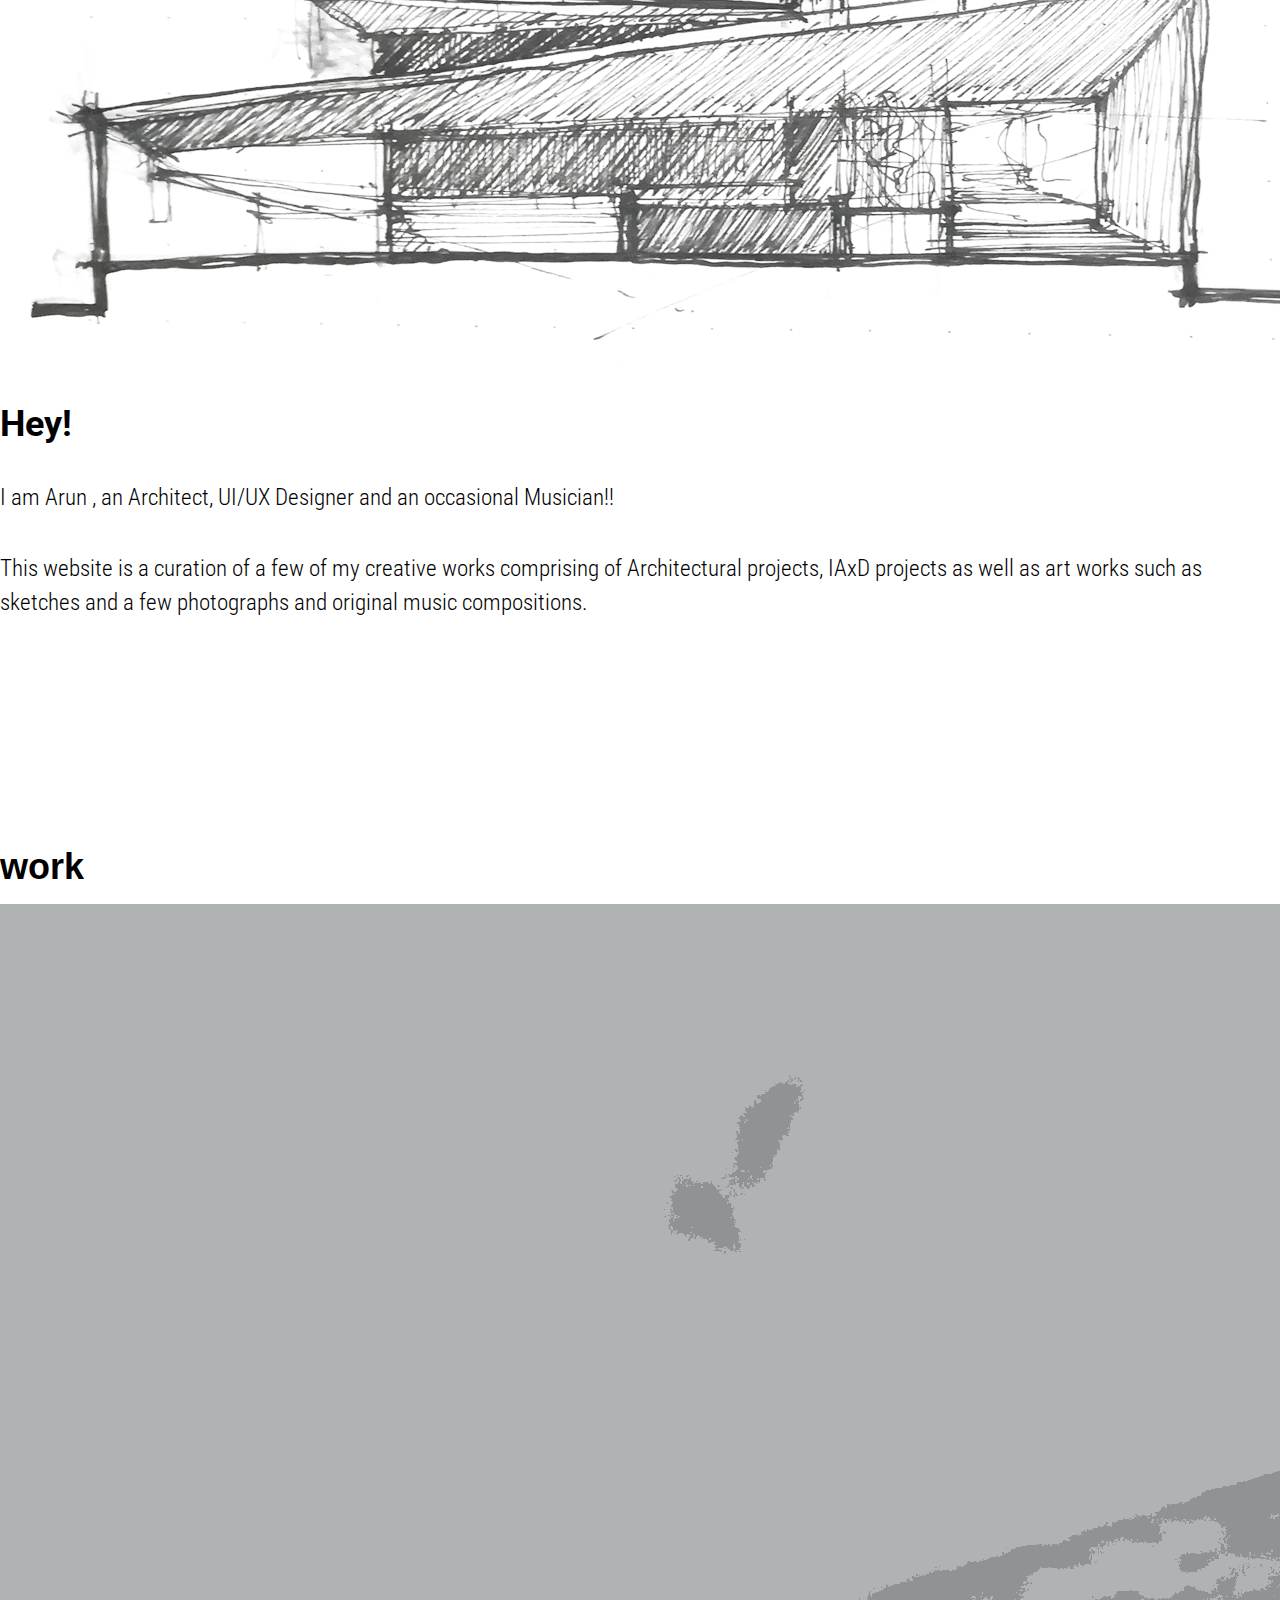
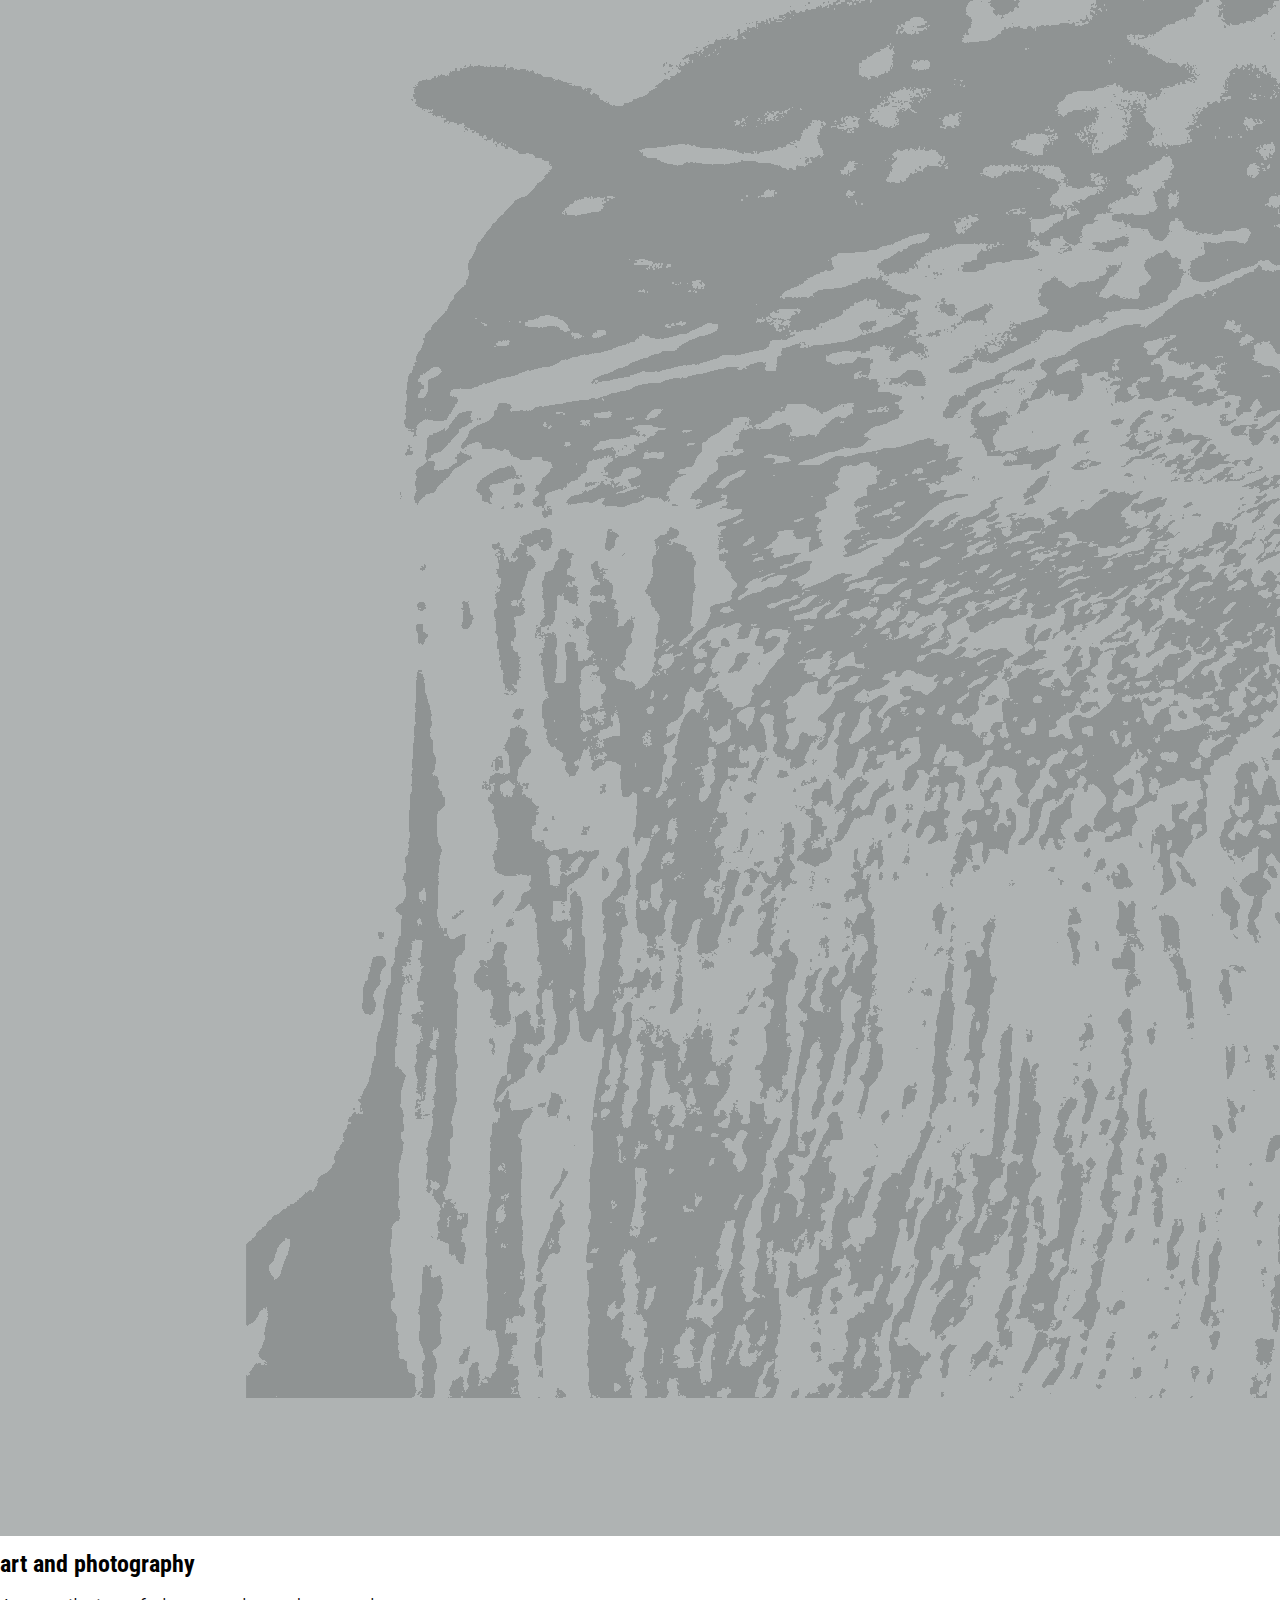
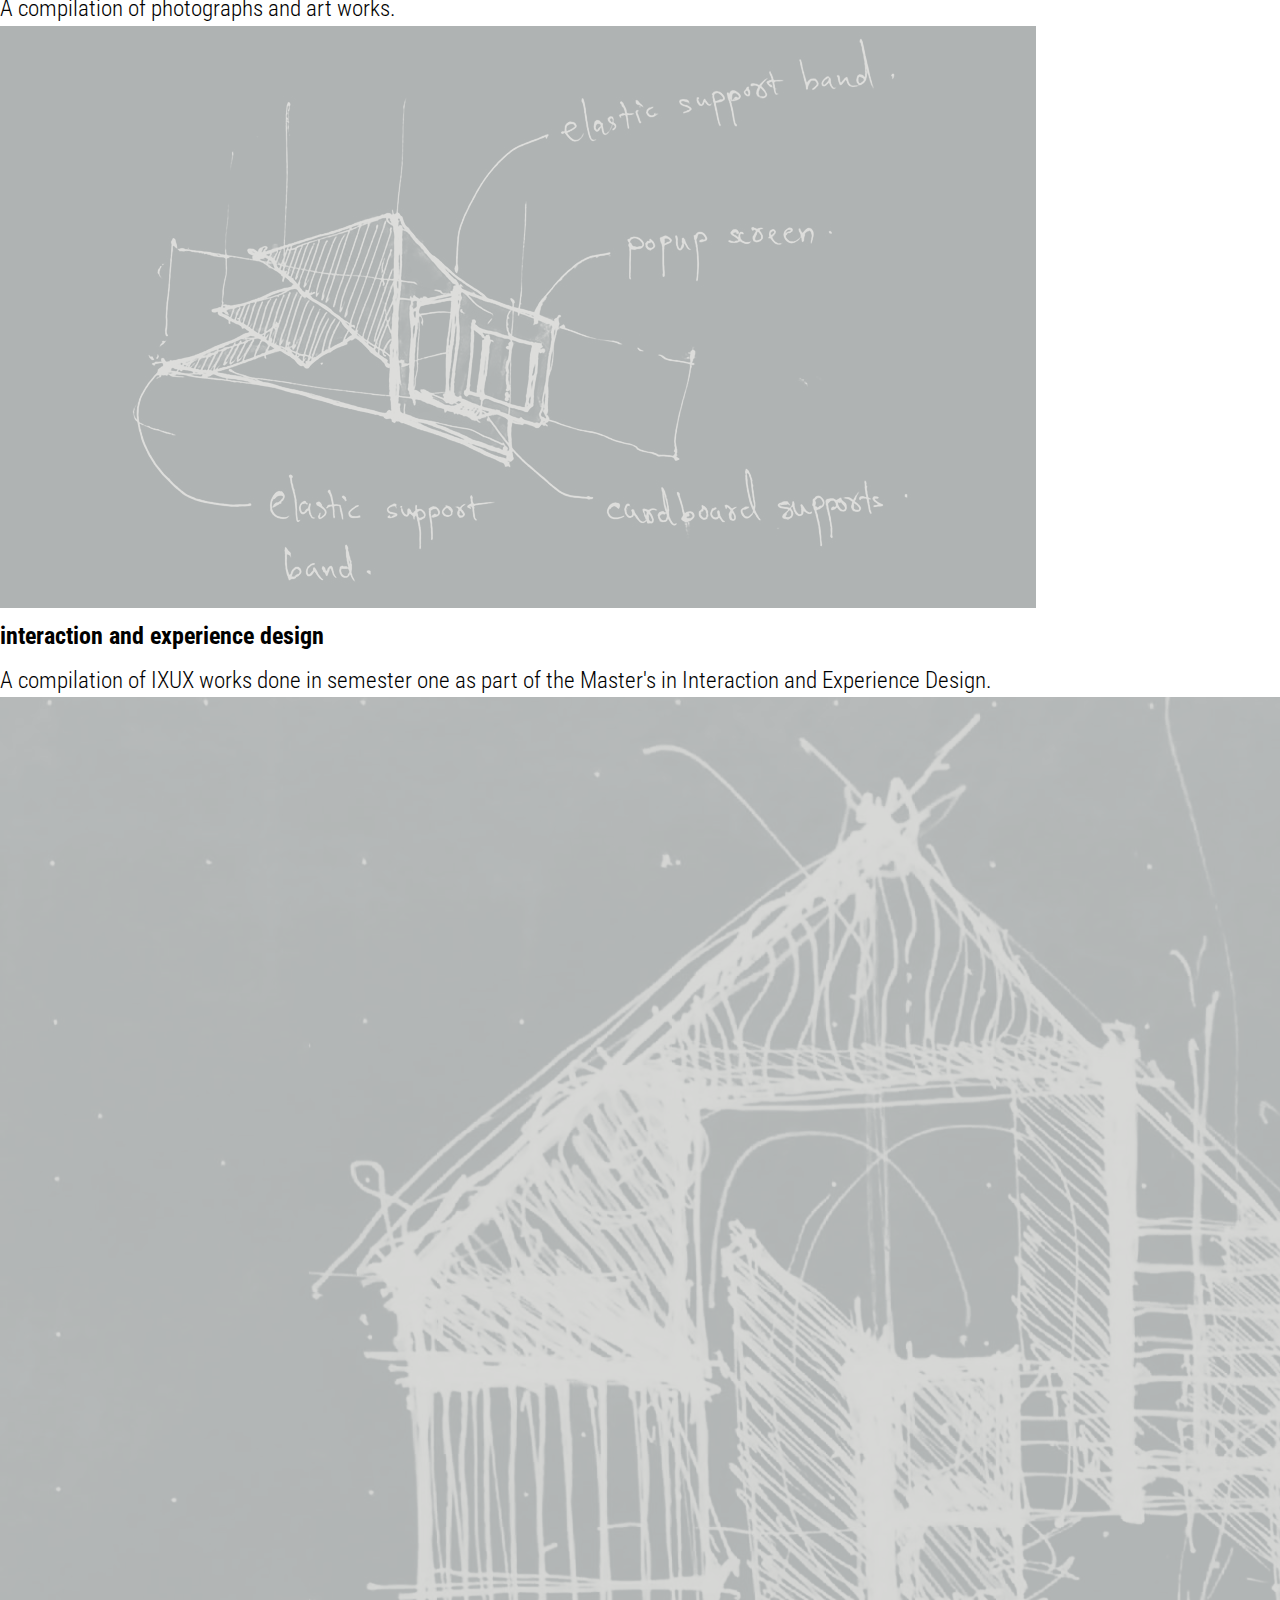
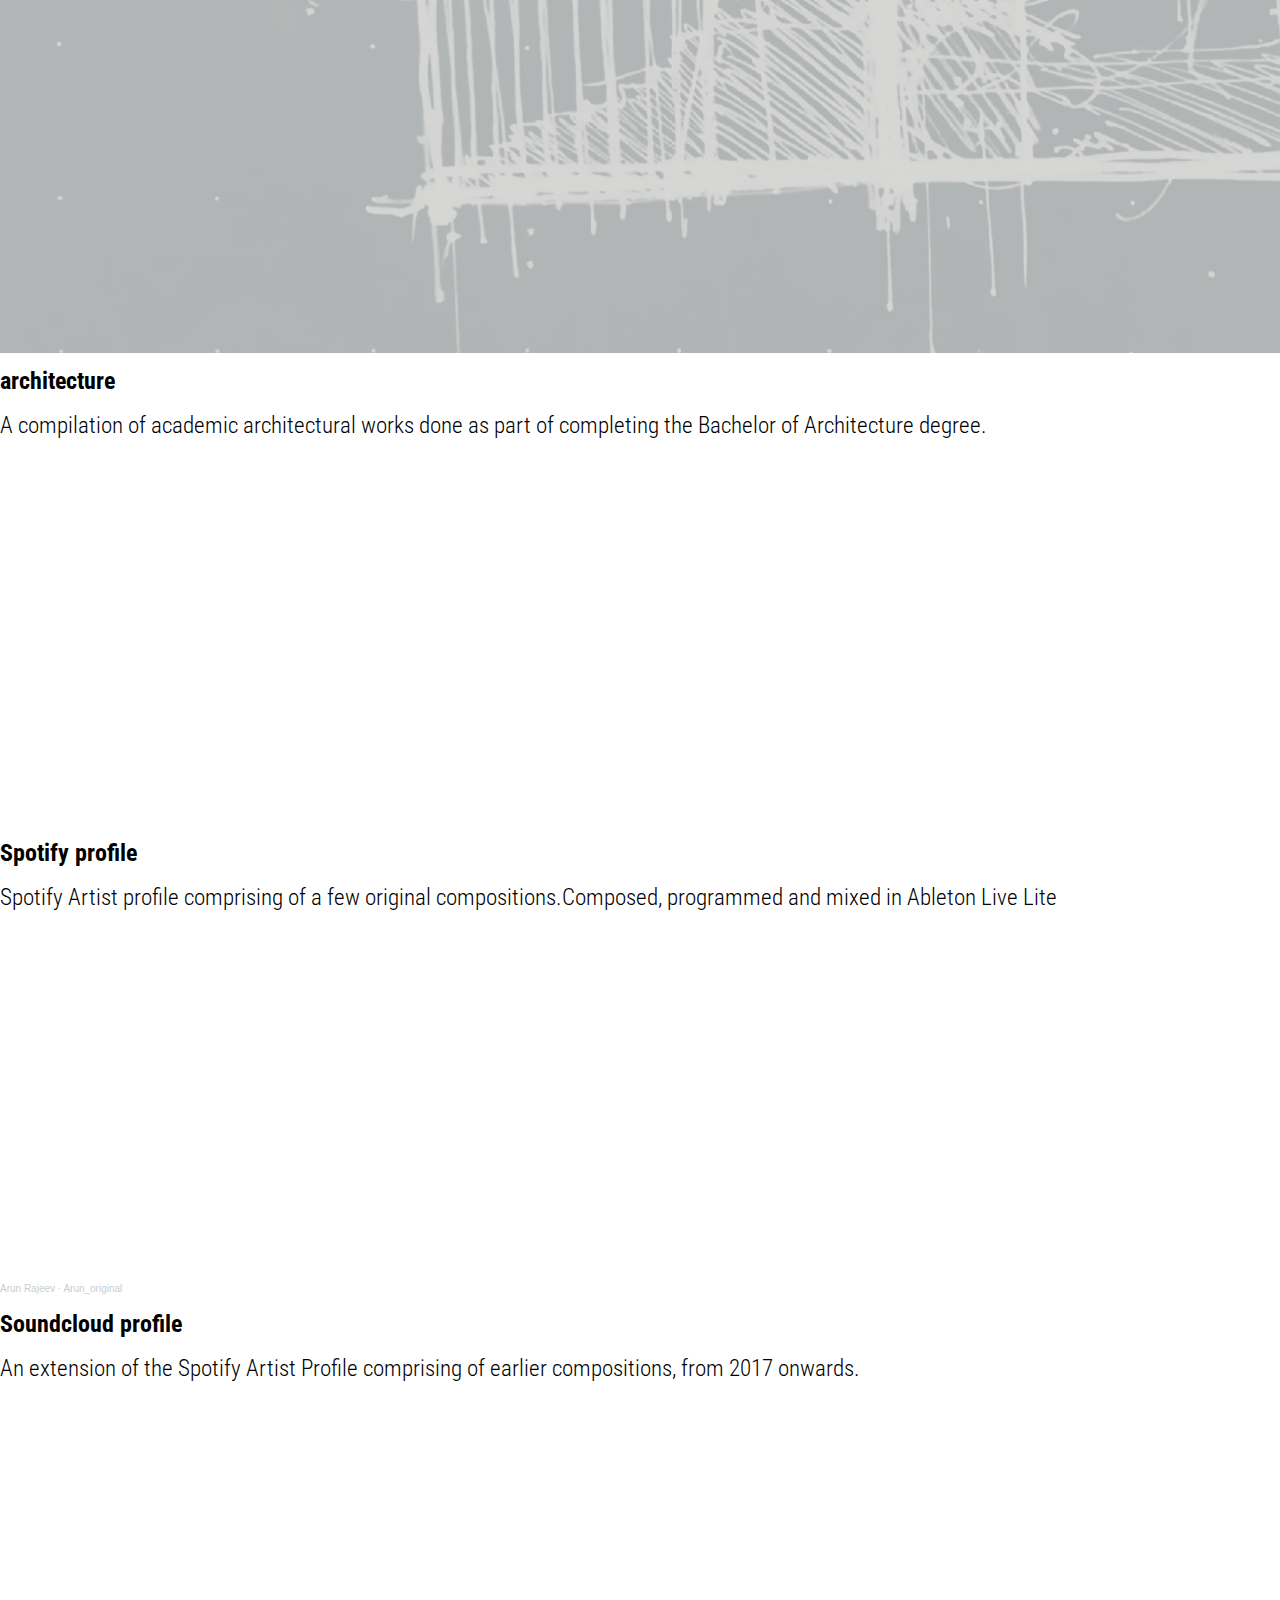
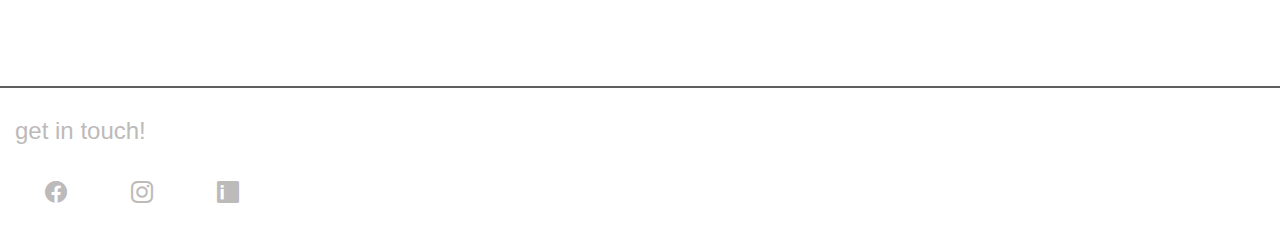
==== commit f52eb9b3: "update css and index" ====
--- a/index.html
+++ b/index.html
@@ -13,6 +13,8 @@
     
     <!-- css file -->
     <link rel="stylesheet" href="./css/style.css">
+    <link rel="stylesheet" href="./css/partials/_global.css">
+    <link rel="stylesheet" href="./css/partials/_variables.css">
     <link rel="stylesheet" href="https://www.w3schools.com/w3css/4/w3.css">
 </head>
 <body>
--- a/css/style.css
+++ b/css/style.css
@@ -16,7 +16,7 @@
 }
 
 .header_area .main-menu .navbar .nav-link{
-    font-family: font-family: 'Roboto Condensed', sans-serif;
+    font-family: 'Roboto Condensed', sans-serif;
     font-weight: 400;
     font-size: 1.2rem;
     padding-left: 1.2rem;
@@ -50,7 +50,7 @@
    }
 
 .site-main .site-banner .site-title h4{
-    font-family: font-family: 'Roboto Condensed', sans-serif;
+    font-family: 'Roboto Condensed', sans-serif;
     font-weight: 100;
     color: var(--primary-color2);
     font-size: 1.5rem;
@@ -59,7 +59,7 @@
 
 .site-main .site-banner .site-title h1{
     padding-top: 35%;
-    font-family: font-family: 'Roboto', sans-serif;
+    font-family: 'Roboto', sans-serif;
     font-weight: 700;
     color: var(--primary-color2);
     font-size: 4rem;
@@ -82,7 +82,7 @@
 
 .site-main .about-area .about-title h1 > span{
     display: block;
-    font-family: font-family: 'Roboto', sans-serif;
+    font-family: 'Roboto', sans-serif;
     font-weight: 700; 
     color: var(--primary-color1);
 }
@@ -94,7 +94,7 @@
 
 .site-main .about-area .about-title .paragraph > p{
     padding: .5rem 0;
-    font-family: font-family: 'Roboto Condensed', sans-serif;
+    font-family: 'Roboto Condensed', sans-serif;
     font-weight: 300; 
     font-size: 1.5rem;
     color: var(--primary-color1);
@@ -123,7 +123,7 @@
 
 .site-main .project-area .text-secondary {
     display: block;
-    font-family: font-family: 'Roboto Condensed', sans-serif;
+    font-family:'Roboto Condensed', sans-serif;
     font-weight: 300; 
     font-size: 1.5rem;
     color: var(--primary-color1);
@@ -131,7 +131,7 @@
 }
 
 .site-main .project-area .grid .my-project .title h3{
-    font-family:font-family: 'Roboto Condensed', sans-serif;
+    font-family: 'Roboto Condensed', sans-serif;
     font-weight: 700; 
     color: var(--primary-color1);
 }
@@ -172,7 +172,7 @@
 
 .carousal .paragraph{
     display: block;
-    font-family: font-family: 'Roboto Condensed', sans-serif;
+    font-family: 'Roboto Condensed', sans-serif;
     font-weight: 300; 
     font-size: 1.2rem;
     color: var(--primary-color1);
--- a/css/partials/_global.css
+++ b/css/partials/_global.css
@@ -0,0 +1,79 @@
+
+/* Global Classes */ 
+
+
+/* Buttons */ 
+
+.button{
+    padding: 0rem;
+    font: normal 500 16px/20px var(--roboto);
+    position: center;
+    border: transparent;
+    border-radius: 4px;
+}
+
+.button.primary-button{
+    background: var(--border-color);
+    background-clip: padding-box;
+    color: whitesmoke;
+    transition: background .6s ease;
+    box-shadow: var(--shadow-color);
+}
+
+.button.primary-button:hover{
+    background: whitesmoke;
+    background-clip: padding-box;
+    color: black;
+}
+
+.button.primary-button::after, .button.secondary-button::after{
+    position: absolute;
+    top: -2px; left: -2px;
+    bottom: -2px;  right: -2px;
+    background: var(--gradient-color);
+    content: ' ';
+    z-index: -1;
+    border-radius: 4px;
+
+}
+
+.button.secondary-button{
+    background: white;
+    background-clip: padding-box;
+    transition: background .6s ease;
+}
+
+.button.secondary-button:hover{
+    background: var(--gradient-color);
+    color: whitesmoke;
+    box-shadow: var(--box-shadow);
+}
+
+/* Footer Area */ 
+
+footer.footer-area{
+    border-top: 2px solid rgb(95, 95, 95);
+    padding: 1rem;
+    
+}
+
+footer.footer-area .social h3{
+    font-family: var(--roboto_condensed);
+    font-weight: 300; 
+    color: var(--title-color);
+    padding-bottom: 1rem;
+}
+
+footer.footer-area .social a > i{
+    font-size:22px;
+    padding: 2rem;
+    color: var(--title-color);
+}
+
+footer.footer-area .social a:hover > i{
+    color: var(--border-color);
+    transition: all 1s ease-in;
+}
+
+
+/* End Footer */ 
--- a/css/partials/_variables.css
+++ b/css/partials/_variables.css
@@ -0,0 +1,22 @@
+html, body{
+    margin: 0%;
+    box-sizing: border-box;
+    width: 100%;
+    height: 100%;
+}
+
+
+/* CSS Variables */ 
+
+:root{
+    --primary-color:  rgb(25, 25, 26);
+    --primary-color2:rgb(228, 228, 228);
+    --title-color:  rgb(189, 186, 186);
+    --text-color:  rgb(65, 65, 65);  
+    --border-color:rgb(95, 95, 95);  
+    --shadow-color: rgb(31, 31, 31);
+    
+    /* font family variables. */ 
+    --roboto:font-family: 'Roboto', sans-serif;
+    --roboto_condensed:font-family: 'Roboto Condensed', sans-serif;
+} 
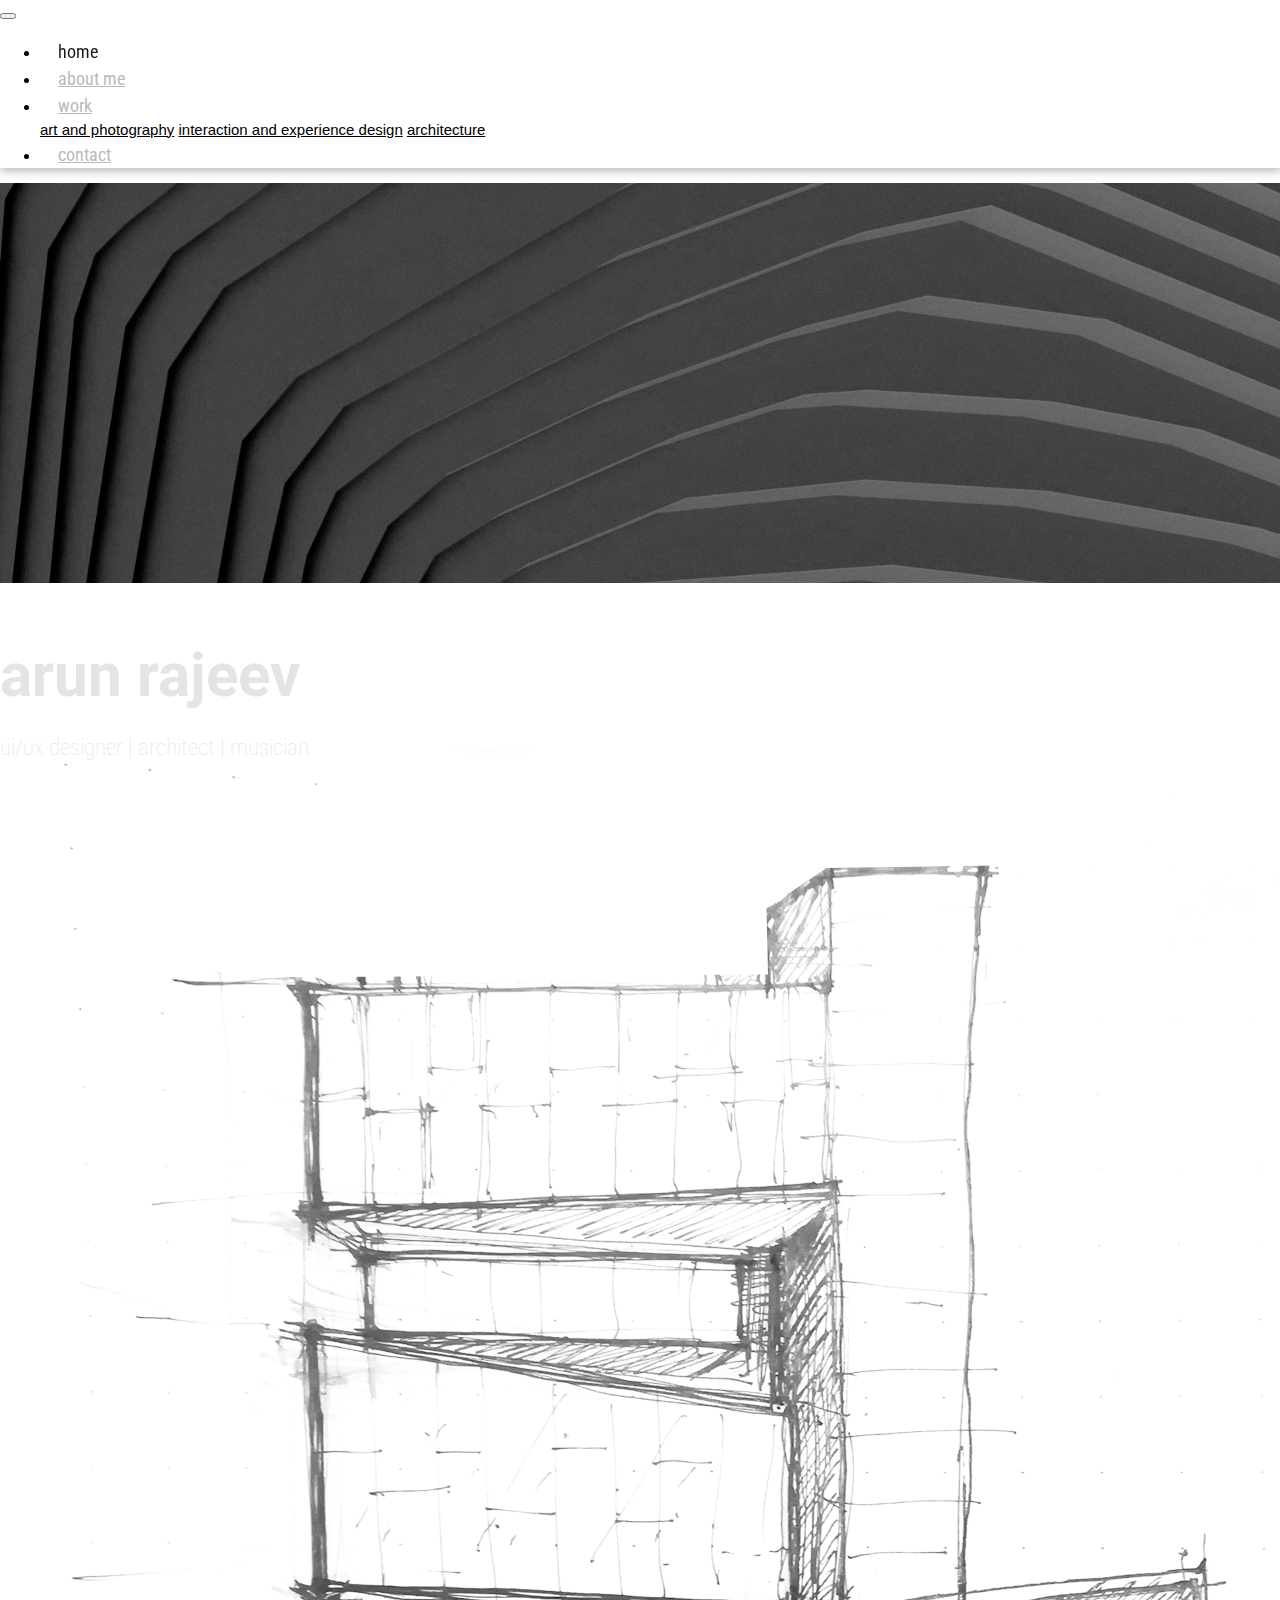
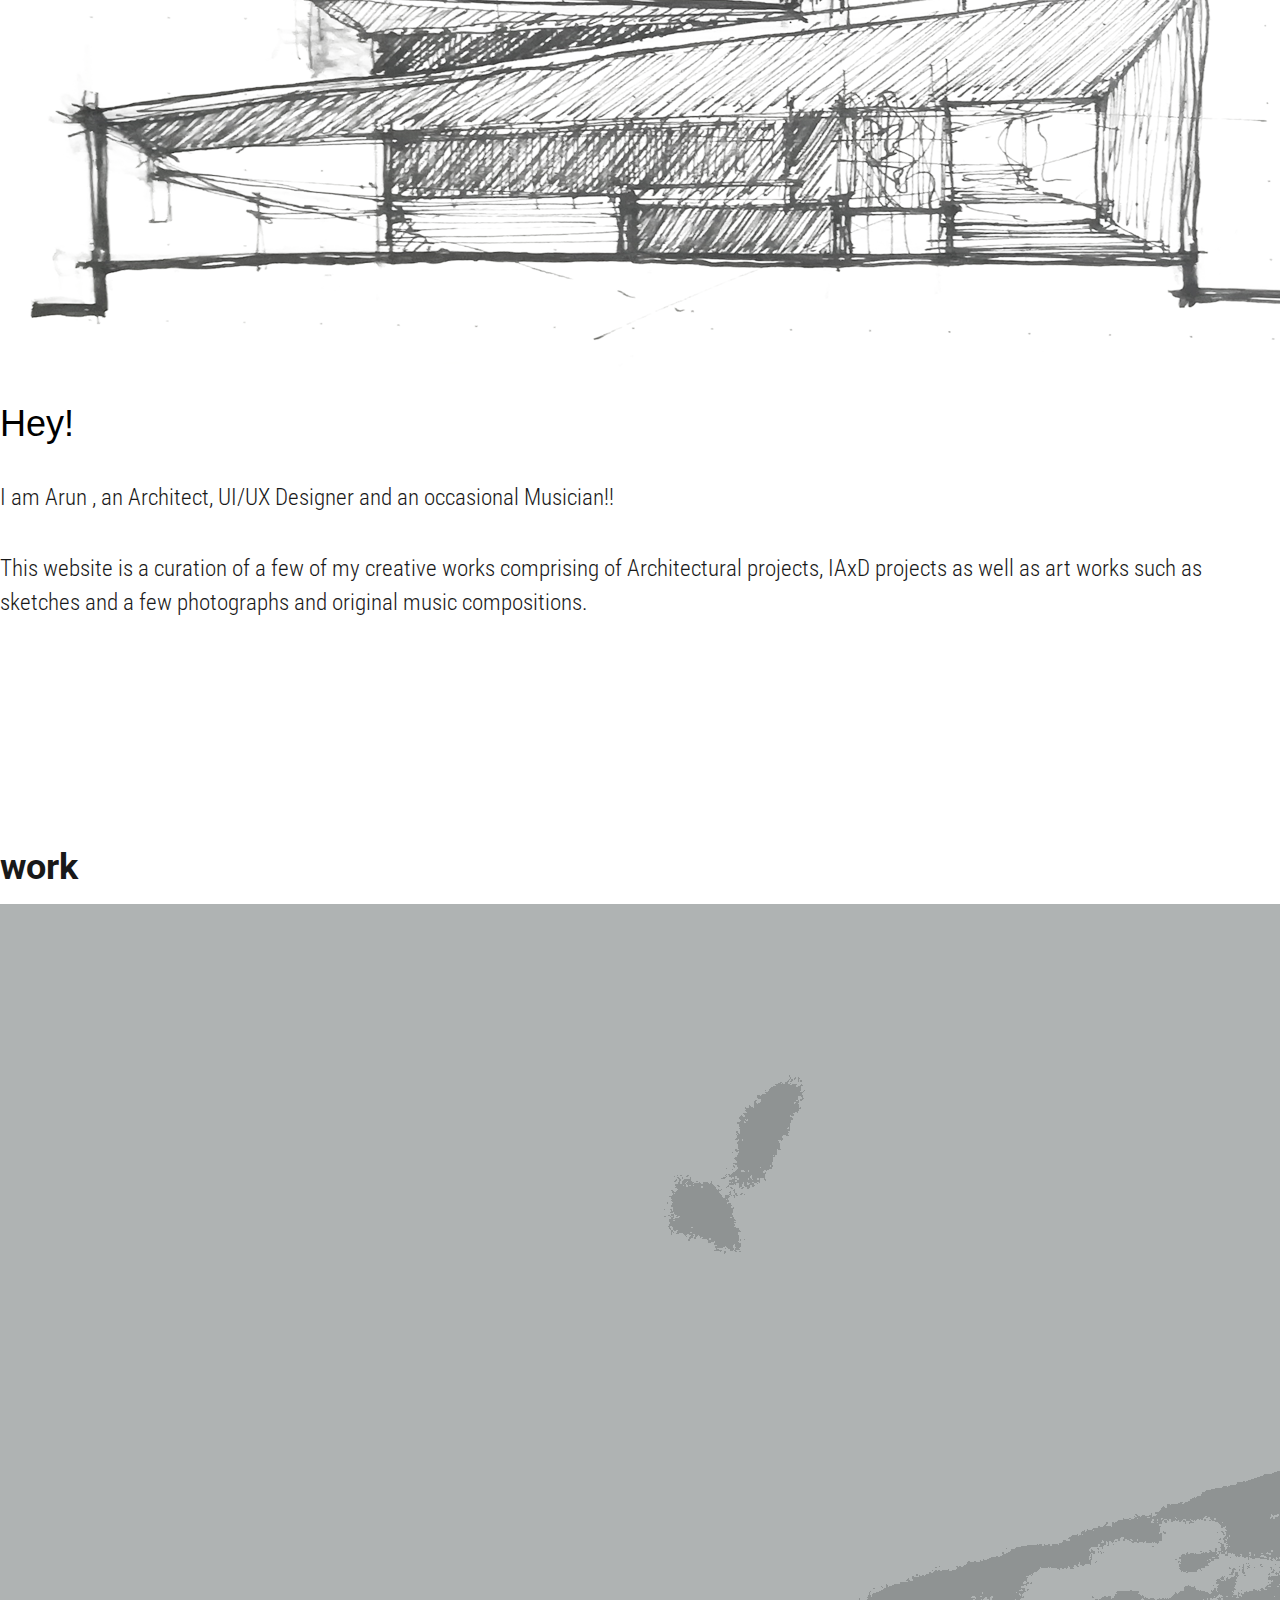
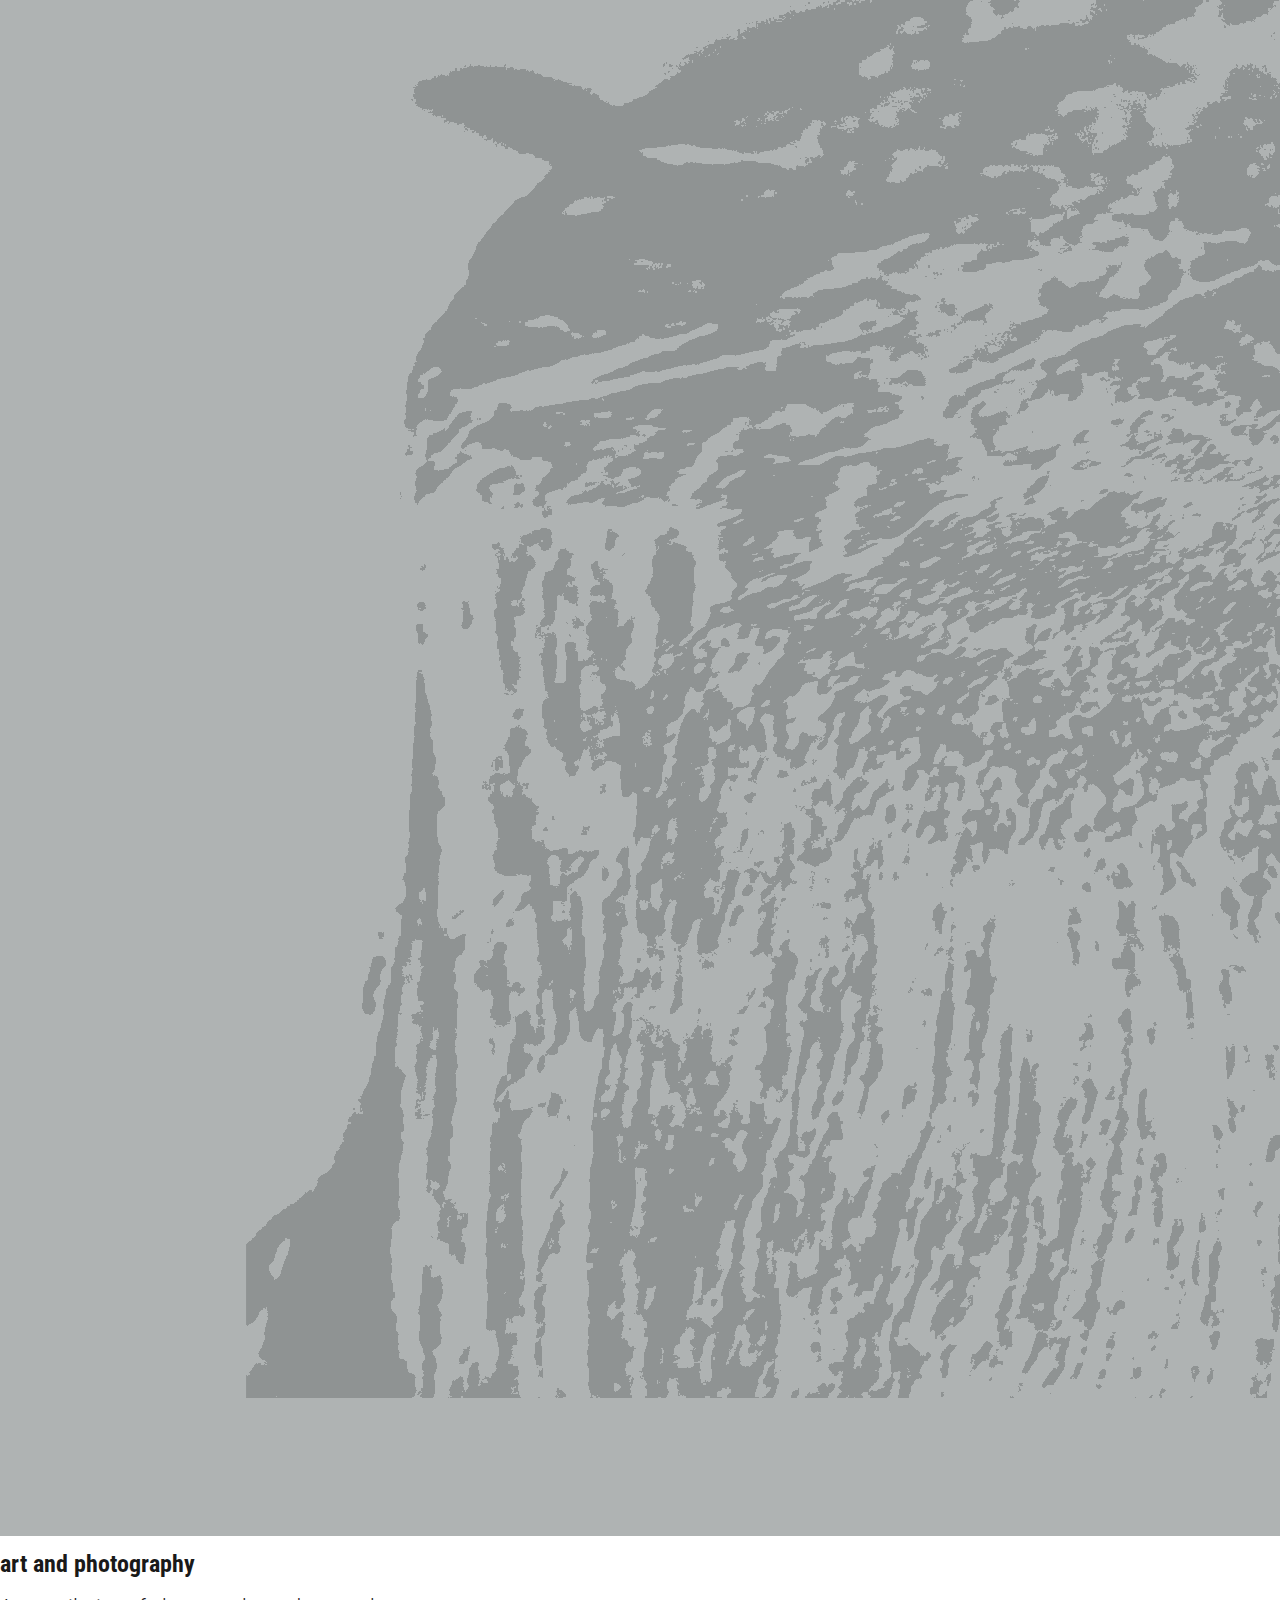
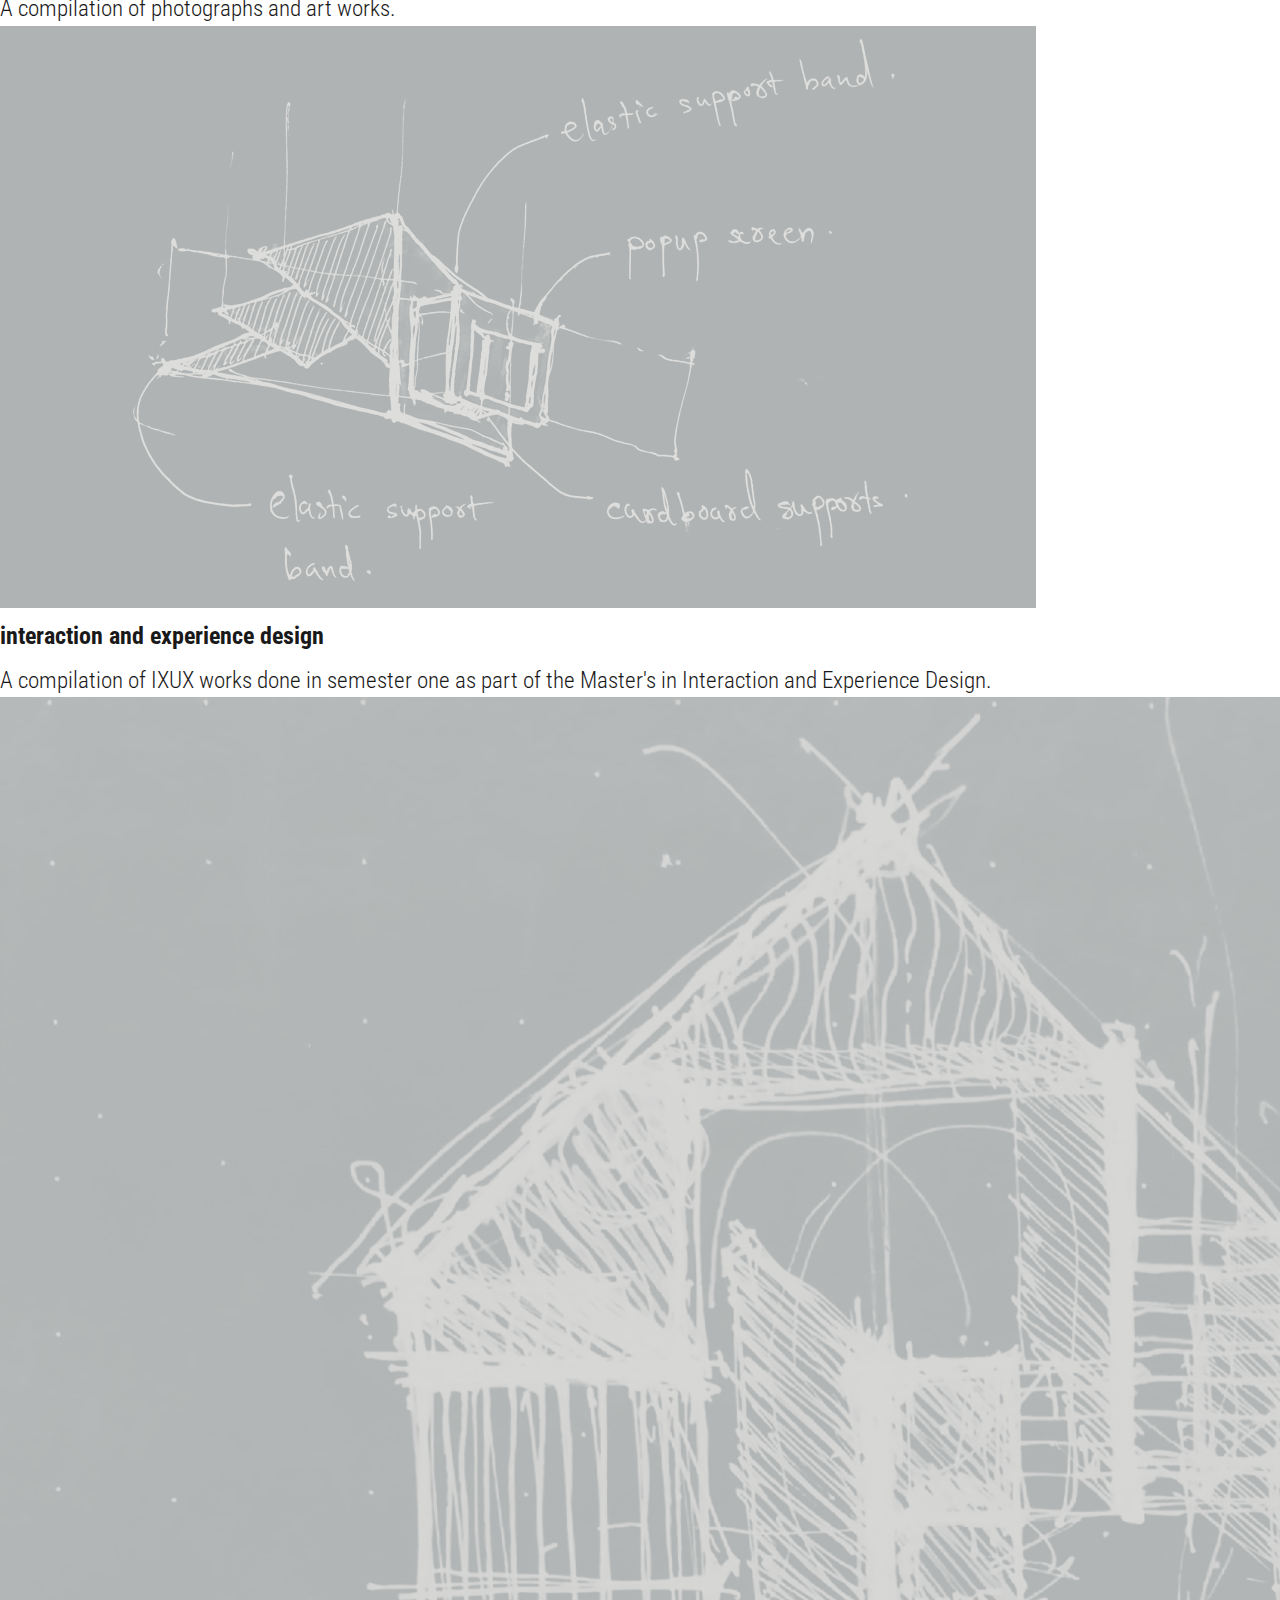
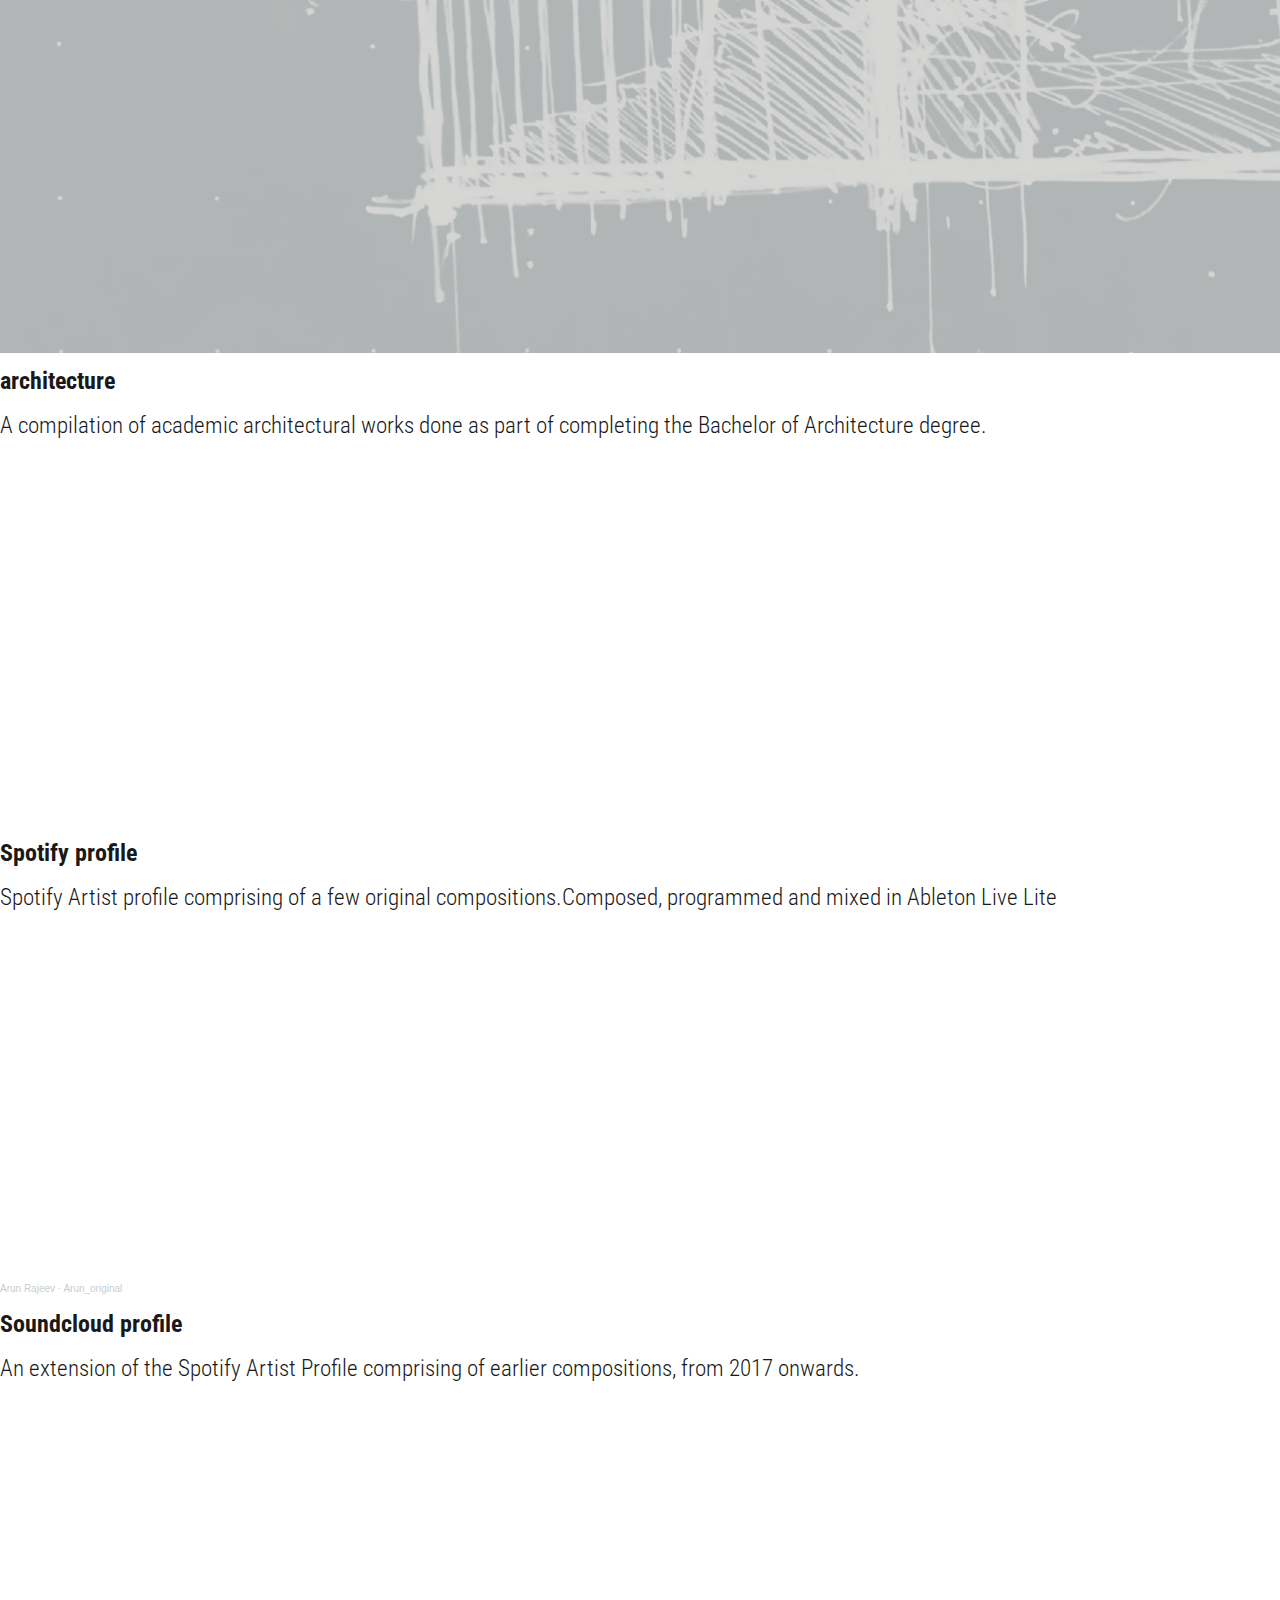
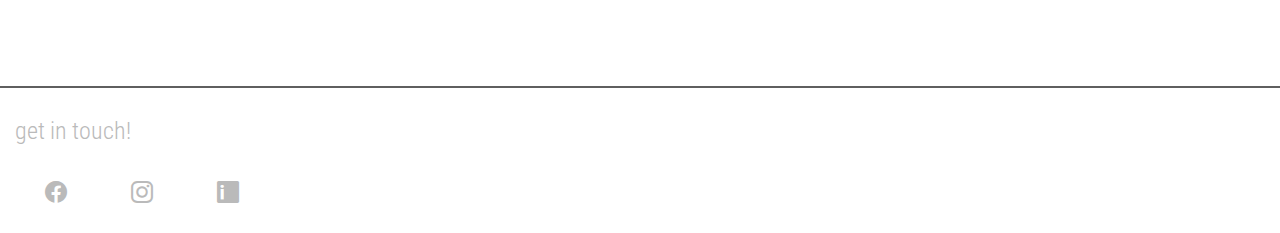
==== commit dcc5c2d0: "update css" ====
--- a/index.html
+++ b/index.html
@@ -16,6 +16,7 @@
     <link rel="stylesheet" href="./css/partials/_global.css">
     <link rel="stylesheet" href="./css/partials/_variables.css">
     <link rel="stylesheet" href="https://www.w3schools.com/w3css/4/w3.css">
+    
 </head>
 <body>
     <!--Header area-->
--- a/css/style.css
+++ b/css/style.css
@@ -1,17 +1,19 @@
-/* css variables */
-@import url(./partials/_variables.css);
-
-/* import global styling */ 
-@import url(./partials/_global.css);
-
 html{
     scroll-behavior: smooth;
 }
+
+@keyframes slideInFromLeft {
+    0% {
+      transform: translateX(-100%);
+    }
+    100% {
+      transform: translateX(0);
+    }
+  }
 /* start of navigation */ 
 
 .header_area .main-menu .navbar{
-    
-    box-shadow: 1px 1px 10px 1px  rgba(27, 42, 65, 0.425);  
+    box-shadow: 1px 1px 10px 1px  rgba(58, 58, 58, 0.425);  
     padding-right:10rem;   
 }
 
@@ -20,17 +22,17 @@
     font-weight: 400;
     font-size: 1.2rem;
     padding-left: 1.2rem;
-    color: var(--title-color);
+    color:  rgb(186, 186, 186);
 }
 
 .header_area .main-menu .navbar-nav .active a{
-    background: rgb(25, 25, 26);
+    background: rgb(25, 25, 25);
     -webkit-background-clip: text;
     -webkit-text-fill-color: transparent;
     background-clip: text;
 }
 .header_area .main-menu .navbar-nav a:hover{
-    background:  rgb(25, 25, 26);
+    background:  rgb(25, 25, 25);
     -webkit-background-clip: text;
     -webkit-text-fill-color: transparent;
     background-clip: text;    
@@ -52,21 +54,23 @@
 .site-main .site-banner .site-title h4{
     font-family: 'Roboto Condensed', sans-serif;
     font-weight: 100;
-    color: var(--primary-color2);
+    color:  rgb(228, 228, 228);
     font-size: 1.5rem;
     padding-bottom: 2rem;
+    animation: 1s ease-out 0s 1 slideInFromLeft;
 }
 
 .site-main .site-banner .site-title h1{
     padding-top: 35%;
     font-family: 'Roboto', sans-serif;
     font-weight: 700;
-    color: var(--primary-color2);
+    color: rgb(228, 228, 228);
     font-size: 4rem;
+    animation: 1s ease-out 0s 1 slideInFromLeft;
 }
 
 .site-main .site-banner .site-title :hover{
-    transform: scale(1.1);
+    transform: scale(1.05);
     transition: all 1s ease-in-out;
 }
 
@@ -80,15 +84,16 @@
     
 }
 
-.site-main .about-area .about-title h1 > span{
-    display: block;
-    font-family: 'Roboto', sans-serif;
-    font-weight: 700; 
-    color: var(--primary-color1);
-}
-
-.site-main .about-area .about-title h1 ::after{
-    transform:translate(100%,-10%) ;
+.site-main .about-area .about-title .text-left h1 > span{
+    display: block;
+    font-family: 'Roboto', sans-serif;
+    font-weight: 700; 
+    color:  rgb(25, 25, 25);
+}
+
+.site-main .about-area .about-title h1 :hover{
+    transform:translate(0,-10%) ;
+    color:rgb(128, 128, 128);
     transition: all 1s ease-in-out;
 }
 
@@ -97,7 +102,7 @@
     font-family: 'Roboto Condensed', sans-serif;
     font-weight: 300; 
     font-size: 1.5rem;
-    color: var(--primary-color1);
+    color:  rgb(25, 25, 25);
 }
 
 /* End About Area */ 
@@ -116,9 +121,9 @@
 
 .site-main .project-area .text-title-h1 {
     display: block;
-    font-family: var(--roboto);
-    font-weight: 700; 
-    color: var(--primary-color1);
+    font-family: 'Roboto', sans-serif;
+    font-weight: 700; 
+    color:  rgb(25, 25, 25);
 }
 
 .site-main .project-area .text-secondary {
@@ -126,14 +131,14 @@
     font-family:'Roboto Condensed', sans-serif;
     font-weight: 300; 
     font-size: 1.5rem;
-    color: var(--primary-color1);
+    color:  rgb(25, 25, 25);
 
 }
 
 .site-main .project-area .grid .my-project .title h3{
     font-family: 'Roboto Condensed', sans-serif;
     font-weight: 700; 
-    color: var(--primary-color1);
+    color:  rgb(25, 25, 25);
 }
 
 .site-main .project-area .grid .my-project .img a:hover img{
@@ -150,9 +155,9 @@
 /* start architecture page  */
 .architecture .text-title-h1{
     display: block;
-    font-family: var(--roboto);
-    font-weight: 700; 
-    color: var(--primary-color1);
+    font-family: 'Roboto', sans-serif;
+    font-weight: 700; 
+    color:  rgb(25, 25, 25);
 }
 
 .architecture{
@@ -165,17 +170,17 @@
 }
 .carousal h2{
     display: block;
-    font-family: var(--roboto);
-    font-weight: 700; 
-    color: var(--primary-color1);
+    font-family: 'Roboto', sans-serif;
+    font-weight: 700; 
+    color:  rgb(25, 25, 25);
 }
 
 .carousal .paragraph{
     display: block;
     font-family: 'Roboto Condensed', sans-serif;
     font-weight: 300; 
-    font-size: 1.2rem;
-    color: var(--primary-color1);
+    font-size: 1.1rem;
+    color:  rgb(25, 25, 25);
 }
 
 .carousal #myCarousel_1 :hover{
@@ -214,19 +219,19 @@
 
 .site-main .art-photography-area .text-title-h1 {
     display: block;
-    font-family: var(--roboto);
-    font-weight: 700; 
-    color: var(--primary-color1);
+    font-family: 'Roboto', sans-serif;
+    font-weight: 700; 
+    color: rgb(25, 25, 25);
     padding-bottom: 1rem;
     border-bottom: 2px solid rgb(95, 95, 95);
 }
 
 .site-main .art-photography-area .text-title {
     display: block;
-    font-family: var(--roboto);
+    font-family: 'Roboto', sans-serif;
     font-weight: 400; 
     font-size: 1.5rem;
-    color: var(--primary-color1);
+    color:  rgb(25, 25, 25);
 }
 
 /* start IXUX page  */
@@ -238,9 +243,9 @@
 
 .interaction-design .text-title-h1{
     display: block;
-    font-family: var(--roboto);
-    font-weight: 700; 
-    color: var(--primary-color1);
+    font-family: 'Roboto', sans-serif;
+    font-weight: 700; 
+    color: rgb(25, 25, 25);
     padding-bottom: 1rem;
     border-bottom: 2px solid rgb(95, 95, 95);
 }
@@ -248,19 +253,21 @@
 .interaction-design .carousal{
     padding-bottom: 2rem;
 }
+
 .carousal h2{
     display: block;
-    font-family: var(--roboto);
-    font-weight: 700; 
-    color: var(--primary-color1);
+    font-family: 'Roboto', sans-serif;
+    font-weight: 700; 
+    color:  rgb(25, 25, 25);
 }
 
 .carousal .paragraph{
     display: block;
-    font-family: var(--roboto_condensed);
-    font-weight: 300; 
-    font-size: 1.2rem;
-    color: var(--primary-color1);
+    font-family: 'Roboto Condensed', sans-serif;
+    font-weight: 400; 
+    font-size: 1.15rem;
+    color: rgb(25, 25, 25);
+    
 }
 
 .carousal #myCarousel_1 :hover{
@@ -292,9 +299,9 @@
 
 .site-main .bio-area .bio-title h1 > span{
     display: block;
-    font-family: var(--roboto);
-    font-weight: 700; 
-    color: var(--primary-color1);
+    font-family: 'Roboto', sans-serif;
+    font-weight: 700; 
+    color: rgb(25, 25, 25);
 }
 
 .site-main .bio-area .bio-image :hover{
@@ -302,13 +309,89 @@
     filter: drop-shadow(2px 5px 10px#ccc9dcff) ;
     transition: 0.5s ease-in;
 }
+
 
 .site-main .bio-area .bio-title .paragraph > p{
     padding: .5rem 0;
-    font-family: var(--roboto_condensed);
+    font-family: 'Roboto Condensed', sans-serif;
     font-weight: 300; 
     font-size: 1.3rem;
-    color: var(--primary-color1);
+    color: rgb(25, 25, 25);
 }
 
 /* End Bio Area */ 
+
+/* Footer Area */ 
+
+footer.footer-area{
+    border-top: 2px solid rgb(95, 95, 95);
+    padding: 1rem;
+    
+}
+
+footer.footer-area .social h3{
+    font-family: 'Roboto Condensed', sans-serif;
+    font-weight: 300; 
+    color:  rgb(186, 186, 186);
+    padding-bottom: 1rem;
+}
+
+footer.footer-area .social a > i{
+    font-size:22px;
+    padding: 2rem;
+    color:  rgb(186, 186, 186);
+}
+
+footer.footer-area .social a:hover > i{
+    color:  rgb(25, 25, 25);;
+    transition: all 1s ease-in;
+}
+
+/* Buttons */ 
+
+.button{
+    padding: 0rem;
+    font-family: 'Roboto', sans-serif;
+    font-weight: 500;
+    font-size: 16px;
+    position: center;
+    border: transparent;
+    border-radius: 4px;
+}
+
+.button.primary-button{
+    background:  rgb(25, 25, 25);;
+    background-clip: padding-box;
+    color: whitesmoke;
+    transition: background .6s ease;
+    box-shadow:  rgb(25, 25, 25);;
+}
+
+.button.primary-button:hover{
+    background: whitesmoke;
+    background-clip: padding-box;
+    color: black;
+}
+
+.button.primary-button::after, .button.secondary-button::after{
+    position: absolute;
+    top: -2px; left: -2px;
+    bottom: -2px;  right: -2px;
+    background:  rgb(25, 25, 25);;
+    content: ' ';
+    z-index: -1;
+    border-radius: 4px;
+
+}
+
+.button.secondary-button{
+    background: white;
+    background-clip: padding-box;
+    transition: background .6s ease;
+}
+
+.button.secondary-button:hover{
+    background:  rgb(25, 25, 25);;
+    color: whitesmoke;
+    box-shadow:  rgb(25, 25, 25);;
+}
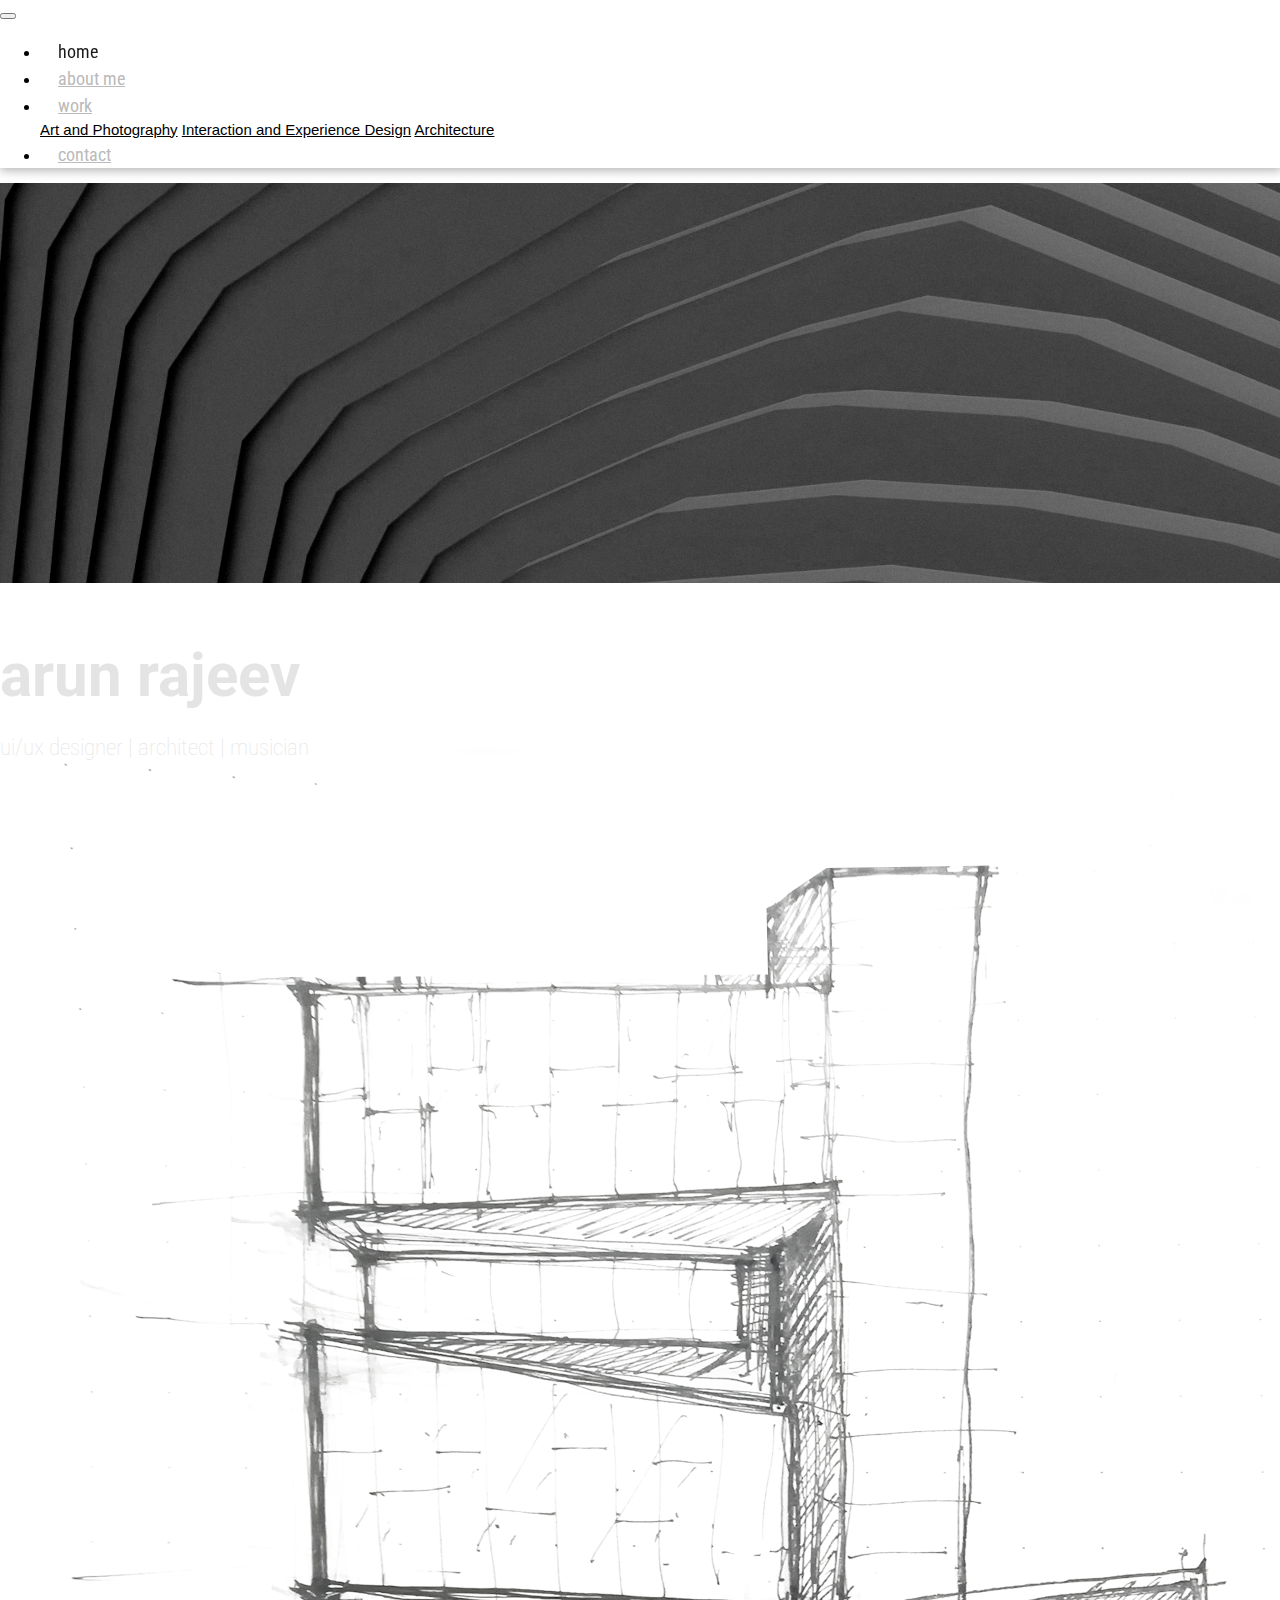
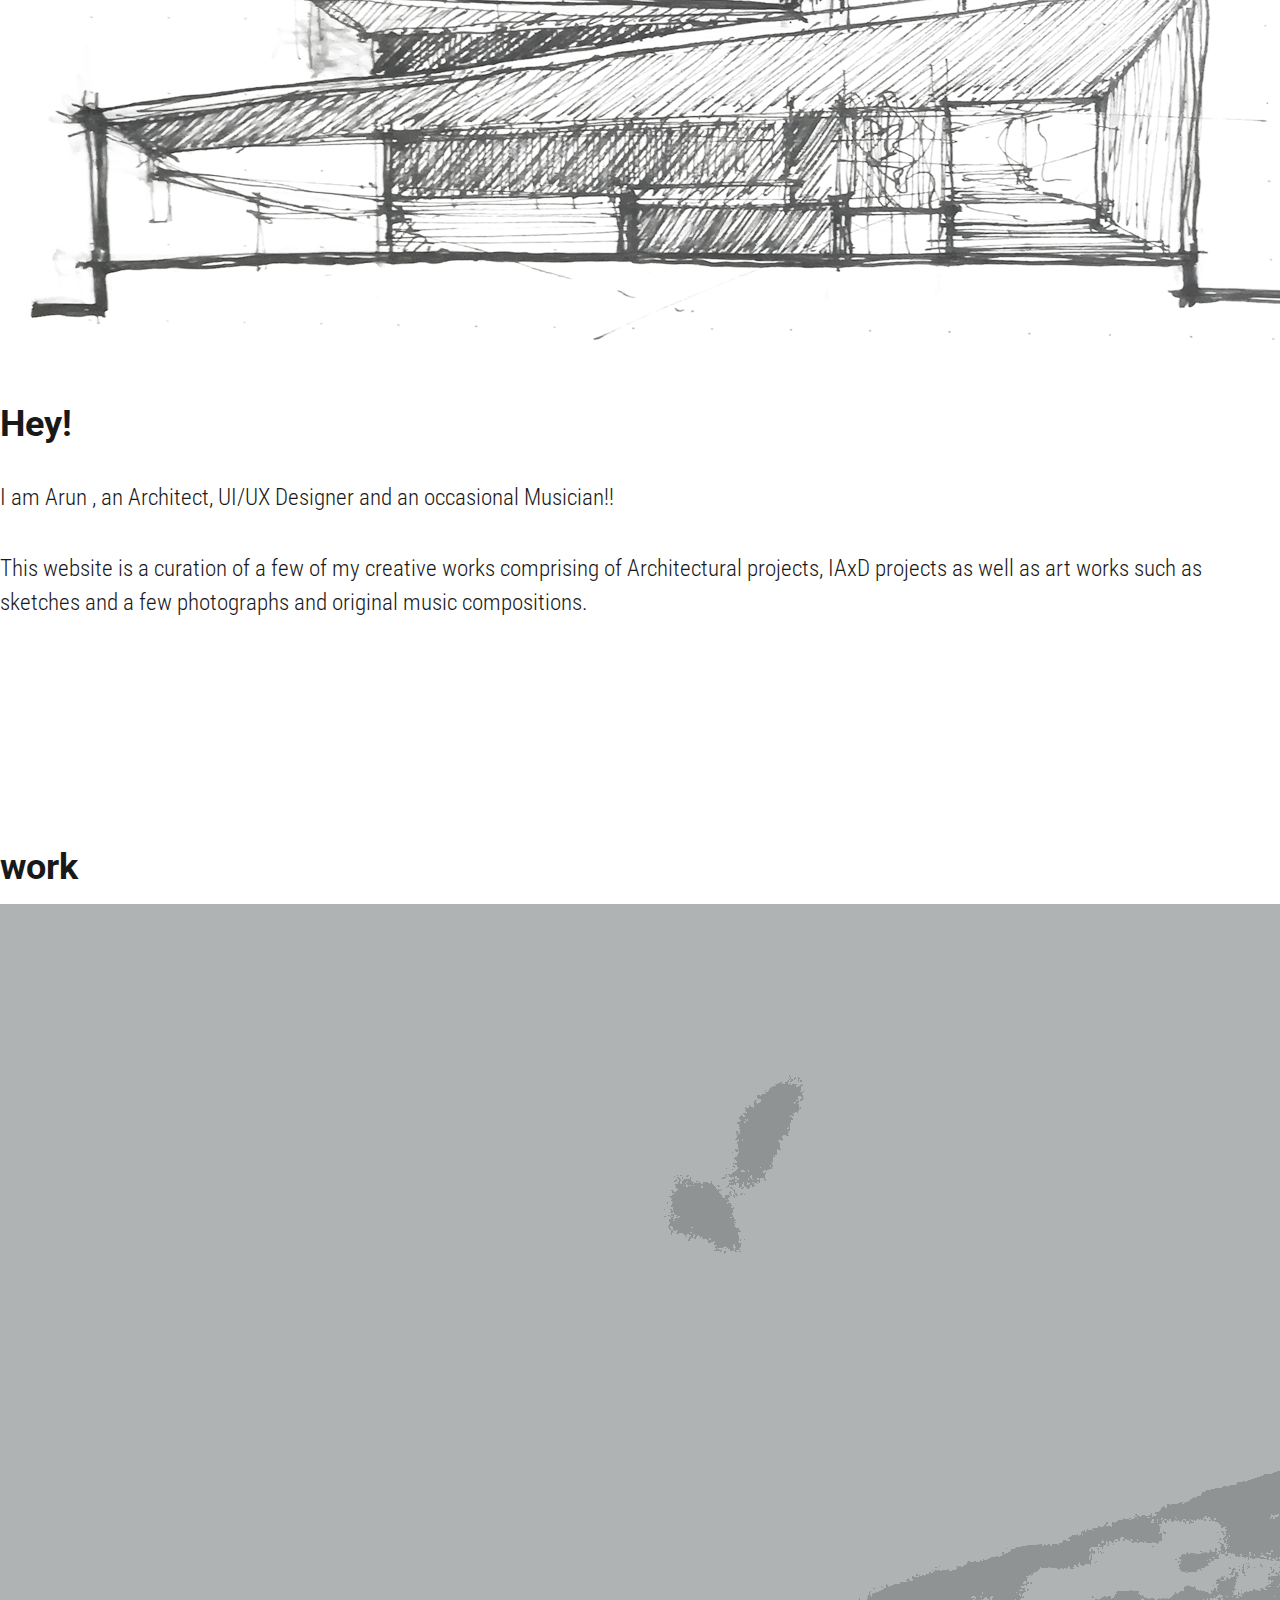
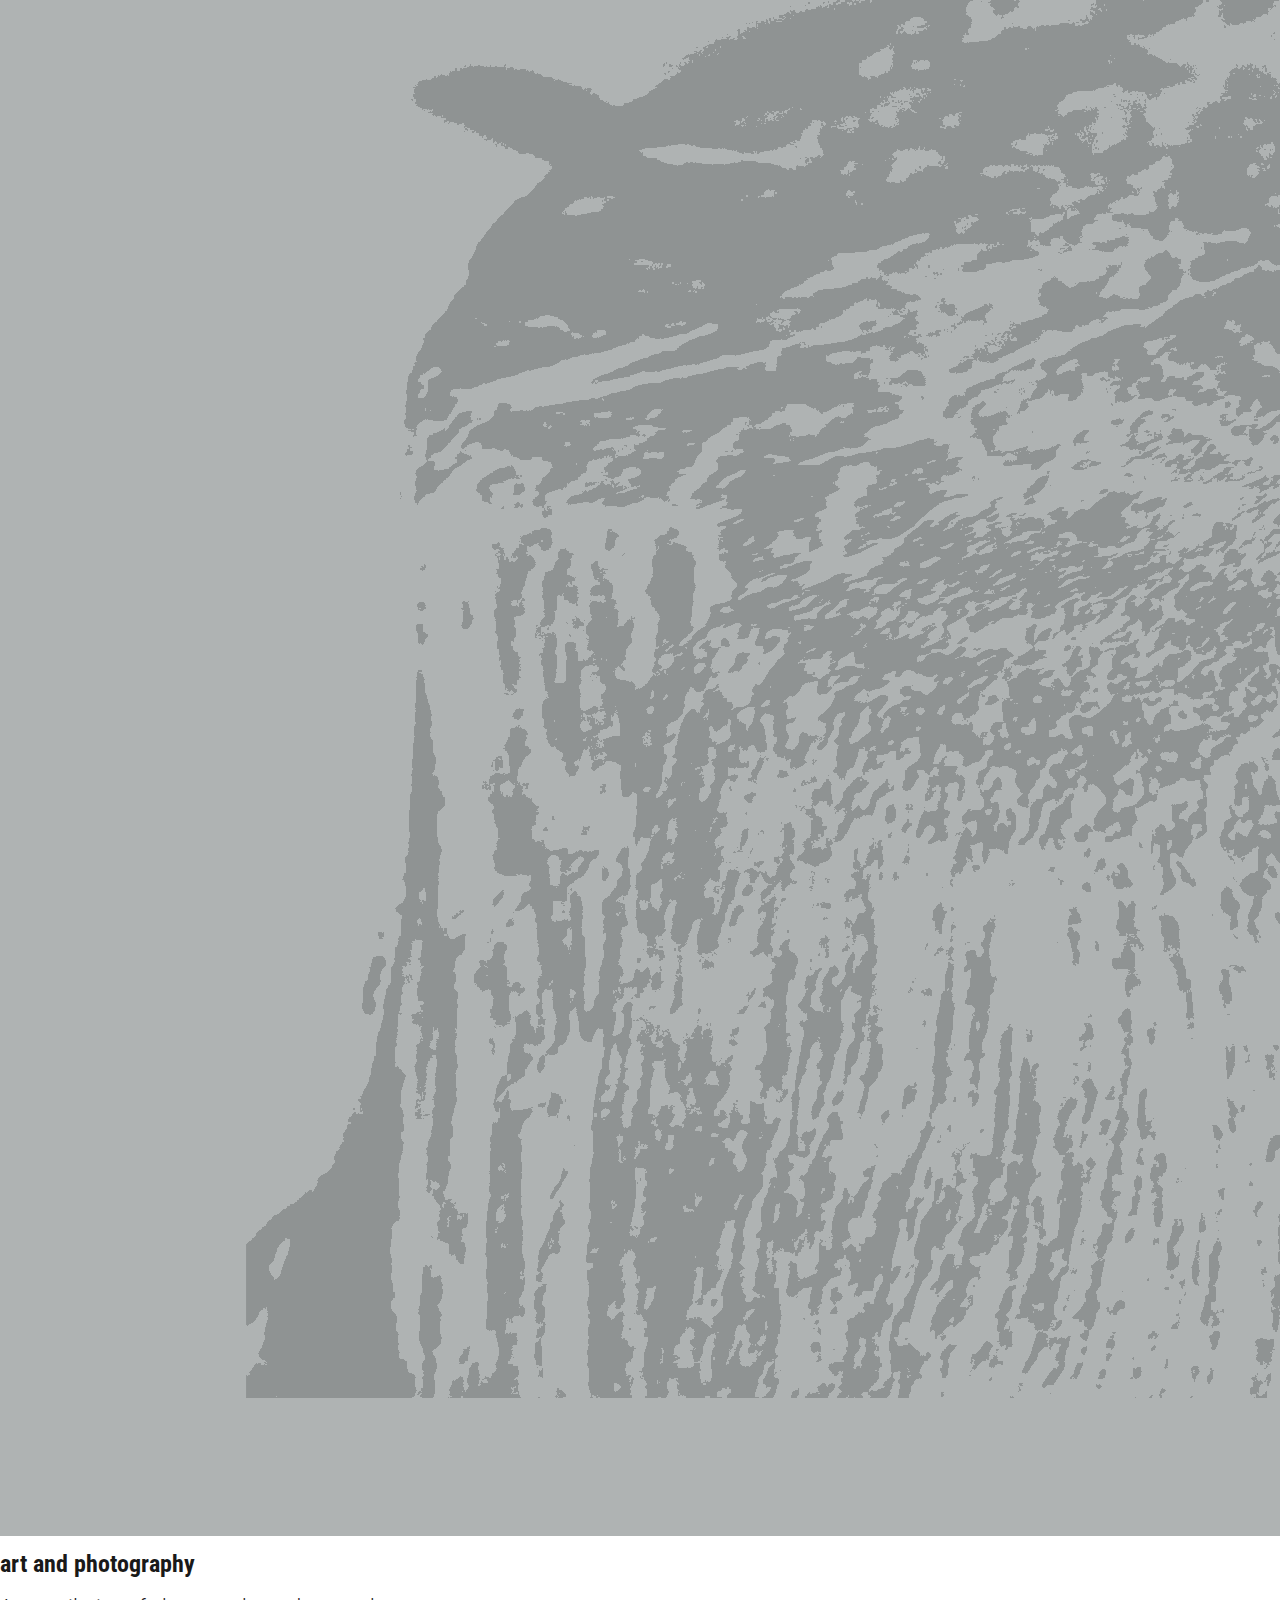
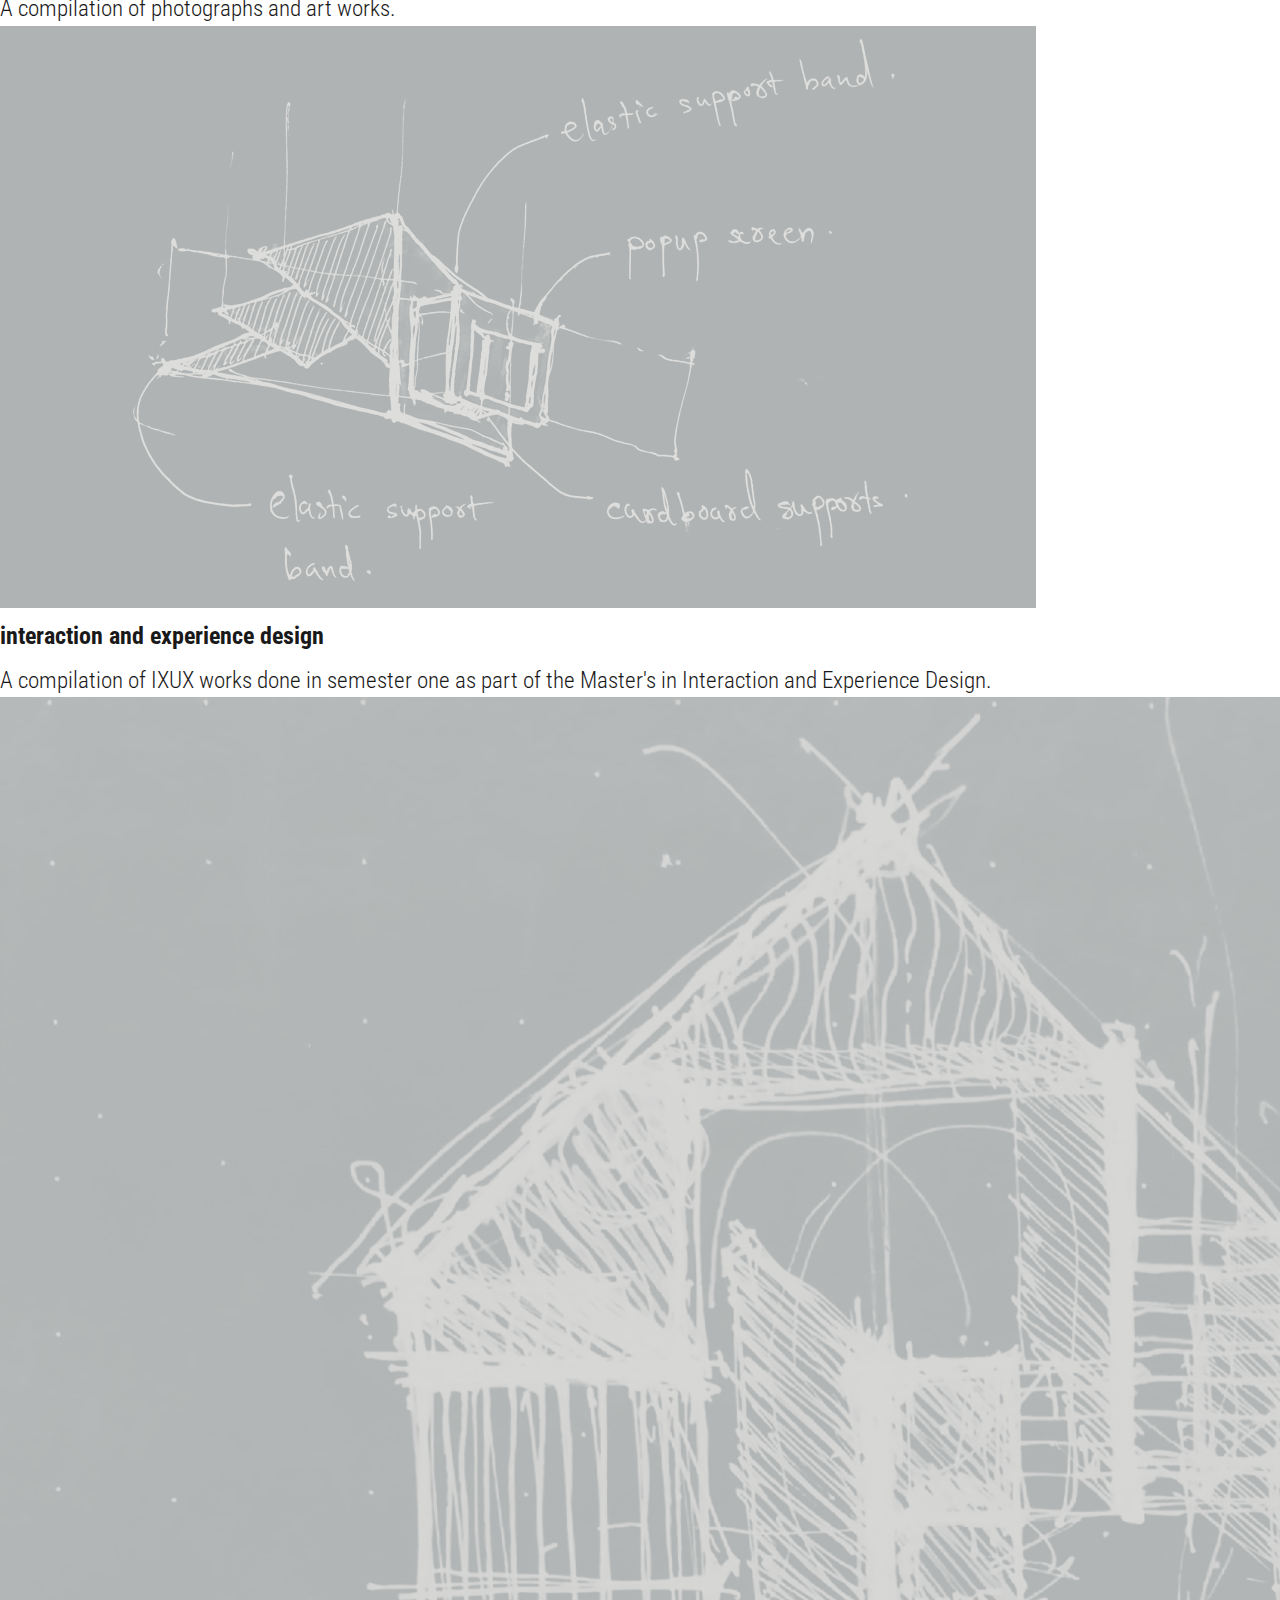
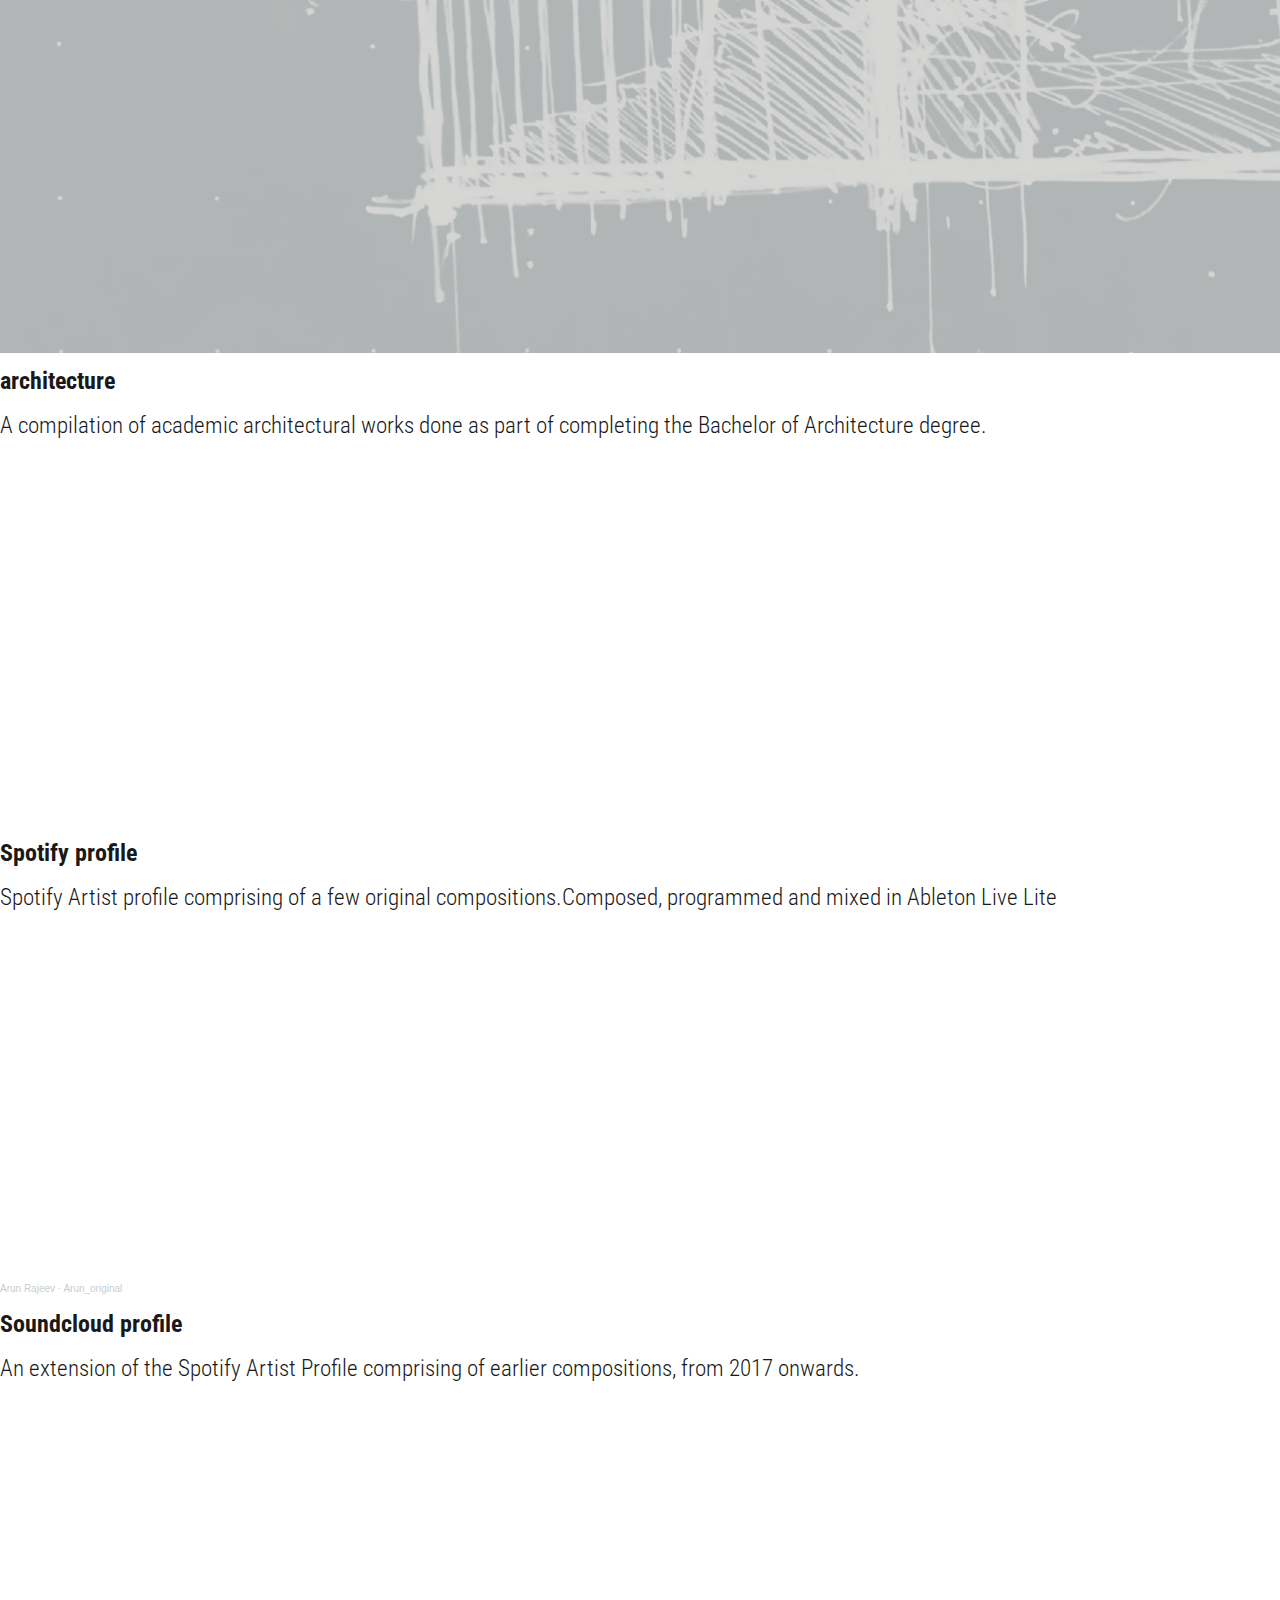
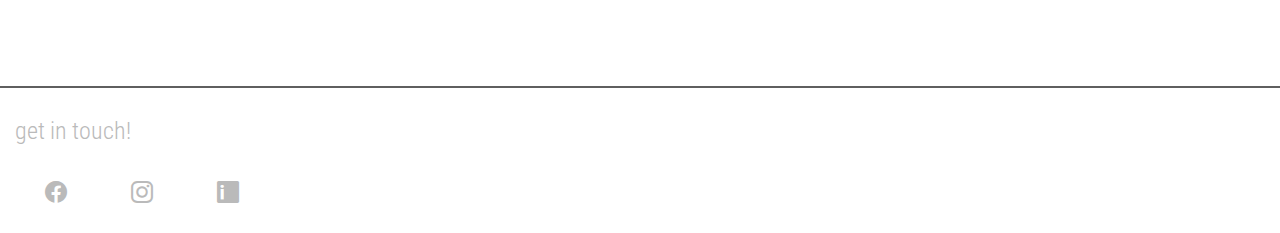
==== commit 38ce06be: "update" ====
--- a/index.html
+++ b/index.html
@@ -16,9 +16,9 @@
     <link rel="stylesheet" href="./css/partials/_global.css">
     <link rel="stylesheet" href="./css/partials/_variables.css">
     <link rel="stylesheet" href="https://www.w3schools.com/w3css/4/w3.css">
-    
 </head>
 <body>
+
     <!--Header area-->
     <header class="header_area">
         <div class="main-menu">
@@ -40,9 +40,9 @@
                           work
                         </a>
                         <div class="dropdown-menu" aria-labelledby="navbarDropdown">
-                          <a class="dropdown-item" href="artwork.html">art and photography</a>
-                          <a class="dropdown-item" href="interaction.html">interaction and experience design</a>
-                          <a class="dropdown-item" href="architecture.html">architecture</a>
+                          <a class="dropdown-item" href="artwork.html">Art and Photography</a>
+                          <a class="dropdown-item" href="interaction.html">Interaction and Experience Design</a>
+                          <a class="dropdown-item" href="architecture.html">Architecture</a>
                         </div>
                       </li>
                     <li class="nav-item">
@@ -53,7 +53,6 @@
               </nav>
         </div>
     </header>
-
     <!--   End Header Area  -->
 
     <!--   Start Main Area  -->
@@ -74,7 +73,6 @@
 
       <!--  Start About Area   -->
       <section class="about-area">
-          
         <div class="container align-content-center">
             <div class="row">
                 <div class="col-lg-6 col-md-8 col-sm-12">
@@ -100,11 +98,9 @@
             </div>
         </div>
     </section>
-
     <!--  End About Area   -->
 
         <!-- Project Area -->
-
         <section class="project-area">
           <div class="container">
               <div class="project-title pb-5">
@@ -194,9 +190,7 @@
             </div>
         </div>
     </footer>
-
 <!--End Footer Area-->
-
 
     <!--Jquery file-->
     <script src="./js/jquery.3.5.1.js"></script>
--- a/css/style.css
+++ b/css/style.css
@@ -84,7 +84,7 @@
     
 }
 
-.site-main .about-area .about-title .text-left h1 > span{
+.site-main .about-area .about-title h1 > span{
     display: block;
     font-family: 'Roboto', sans-serif;
     font-weight: 700; 
@@ -153,11 +153,13 @@
 
 
 /* start architecture page  */
-.architecture .text-title-h1{
-    display: block;
-    font-family: 'Roboto', sans-serif;
-    font-weight: 700; 
-    color:  rgb(25, 25, 25);
+.architecture .project-title .text-title-h1{
+    display: block;
+    font-family: 'Roboto', sans-serif;
+    font-weight: 700; 
+    color:  rgb(25, 25, 25);
+    padding-bottom: 1rem;
+    border-bottom: 2px solid rgb(95, 95, 95);
 }
 
 .architecture{
@@ -346,52 +348,3 @@
     color:  rgb(25, 25, 25);;
     transition: all 1s ease-in;
 }
-
-/* Buttons */ 
-
-.button{
-    padding: 0rem;
-    font-family: 'Roboto', sans-serif;
-    font-weight: 500;
-    font-size: 16px;
-    position: center;
-    border: transparent;
-    border-radius: 4px;
-}
-
-.button.primary-button{
-    background:  rgb(25, 25, 25);;
-    background-clip: padding-box;
-    color: whitesmoke;
-    transition: background .6s ease;
-    box-shadow:  rgb(25, 25, 25);;
-}
-
-.button.primary-button:hover{
-    background: whitesmoke;
-    background-clip: padding-box;
-    color: black;
-}
-
-.button.primary-button::after, .button.secondary-button::after{
-    position: absolute;
-    top: -2px; left: -2px;
-    bottom: -2px;  right: -2px;
-    background:  rgb(25, 25, 25);;
-    content: ' ';
-    z-index: -1;
-    border-radius: 4px;
-
-}
-
-.button.secondary-button{
-    background: white;
-    background-clip: padding-box;
-    transition: background .6s ease;
-}
-
-.button.secondary-button:hover{
-    background:  rgb(25, 25, 25);;
-    color: whitesmoke;
-    box-shadow:  rgb(25, 25, 25);;
-}
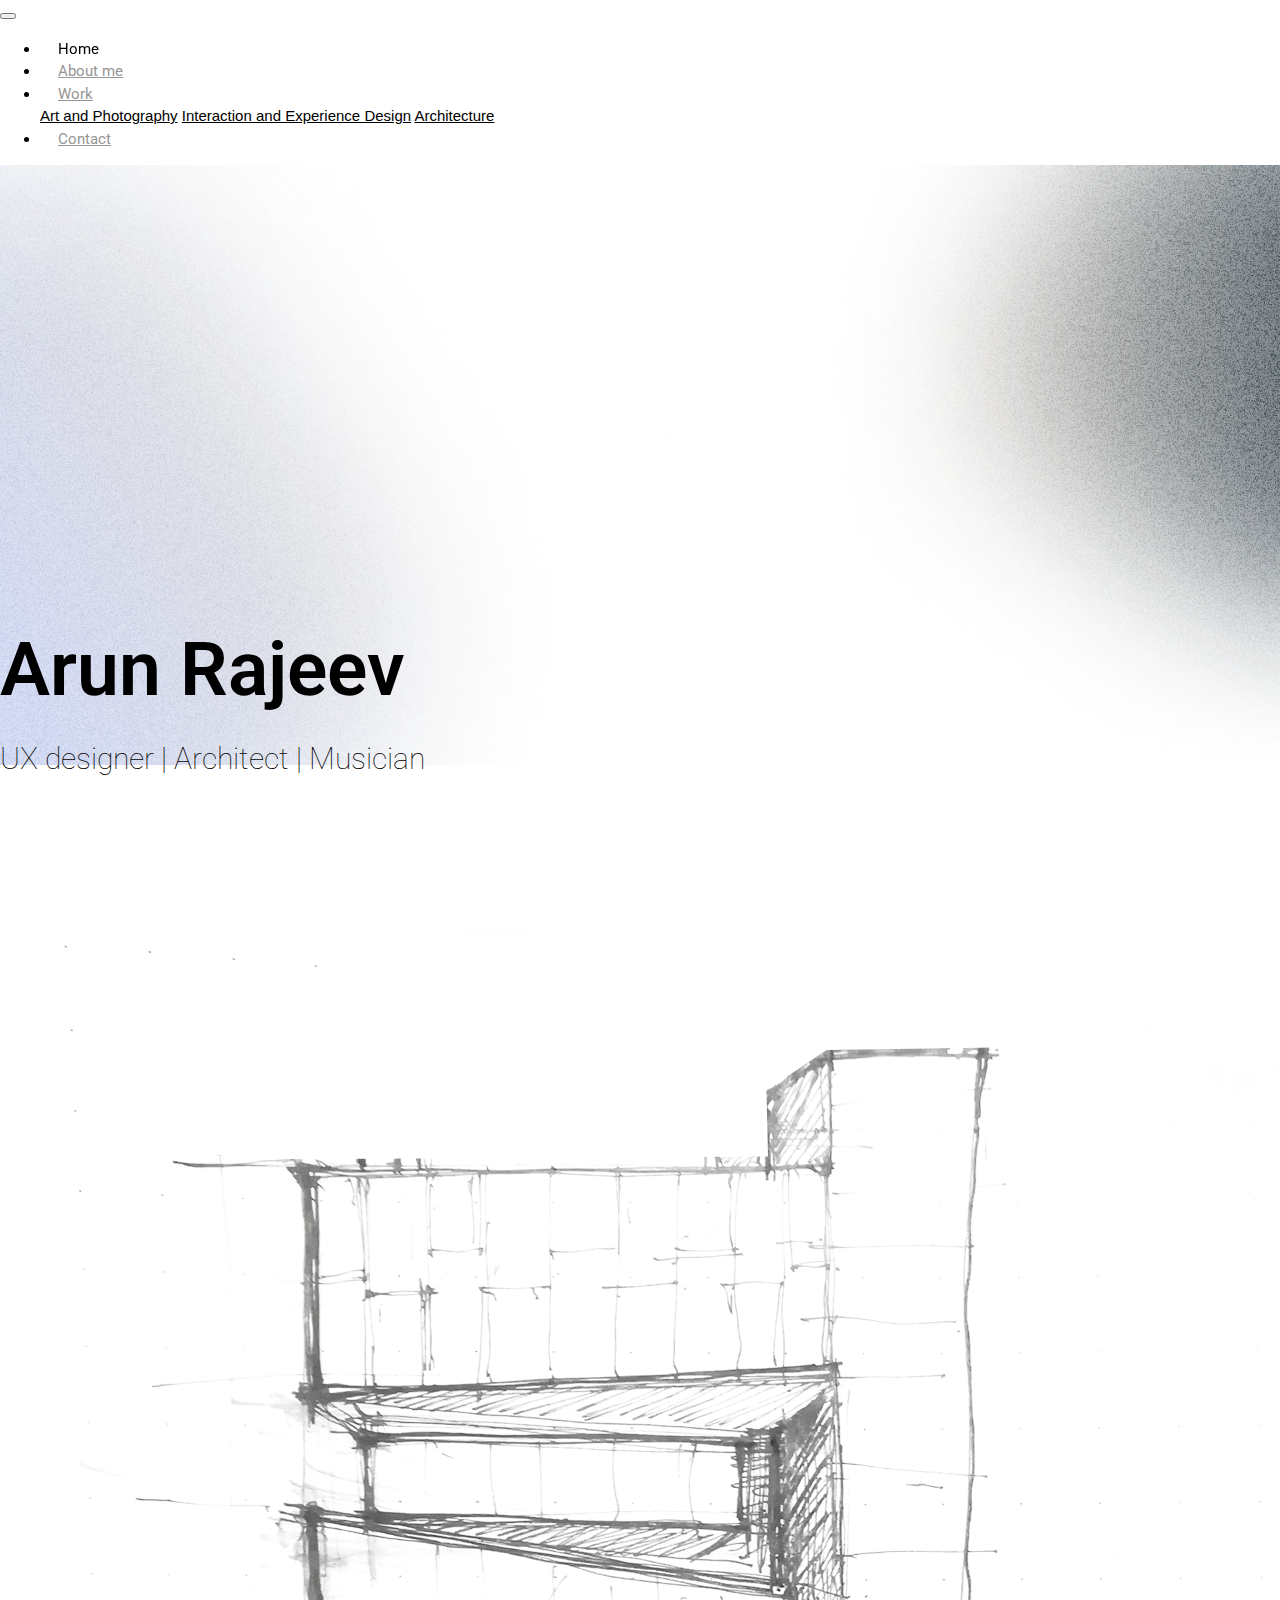
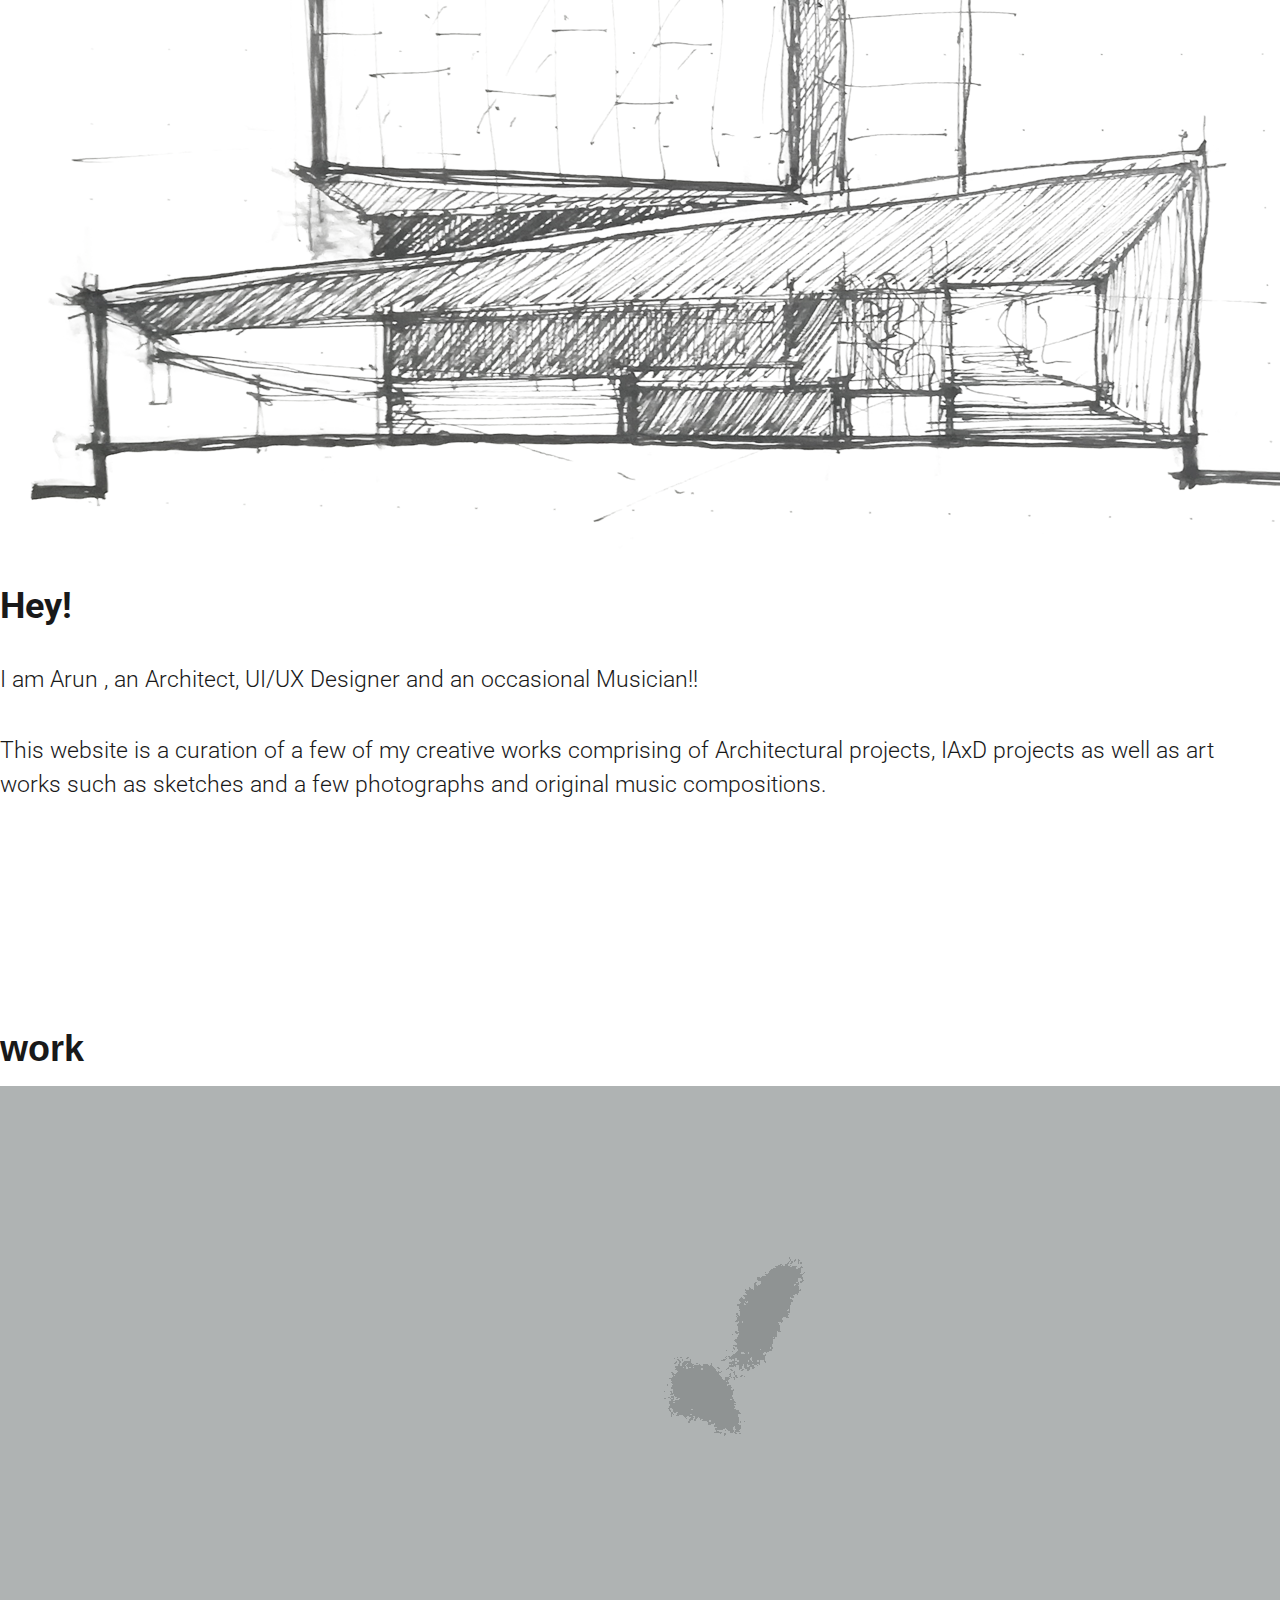
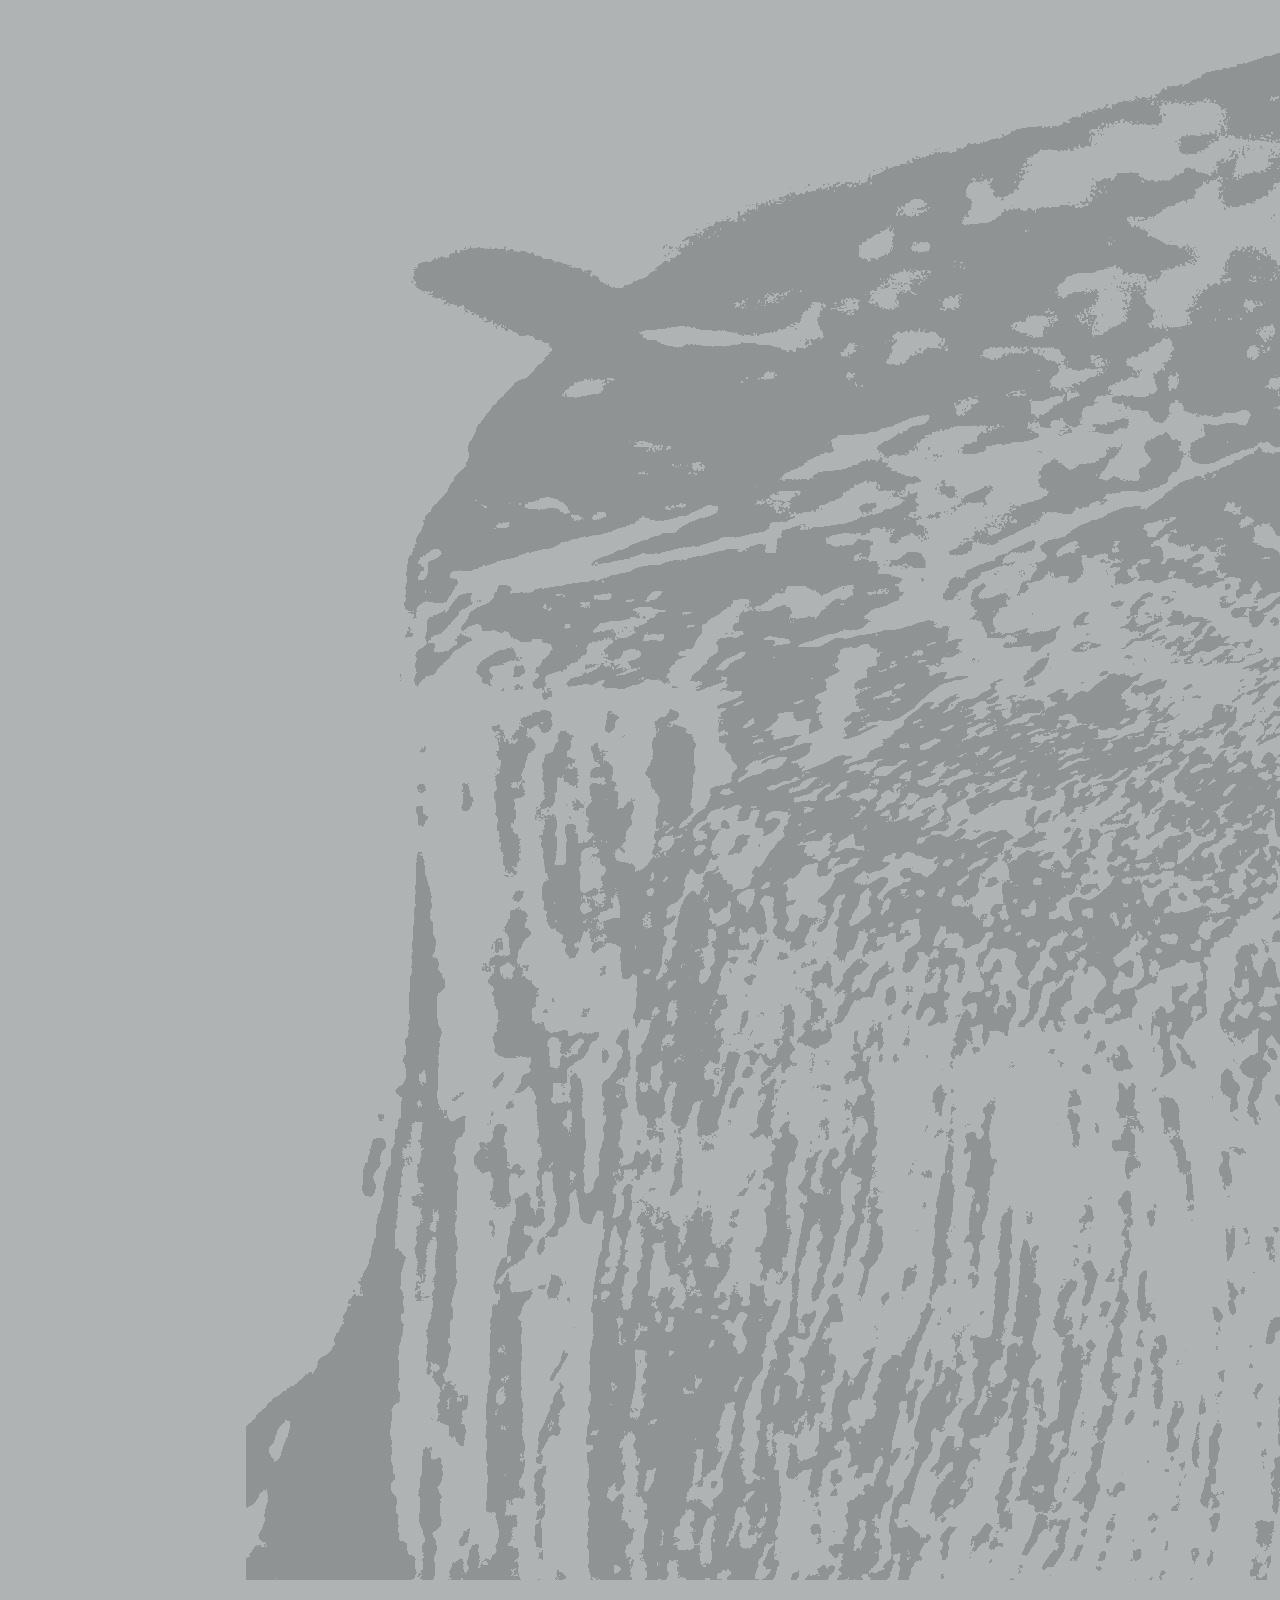
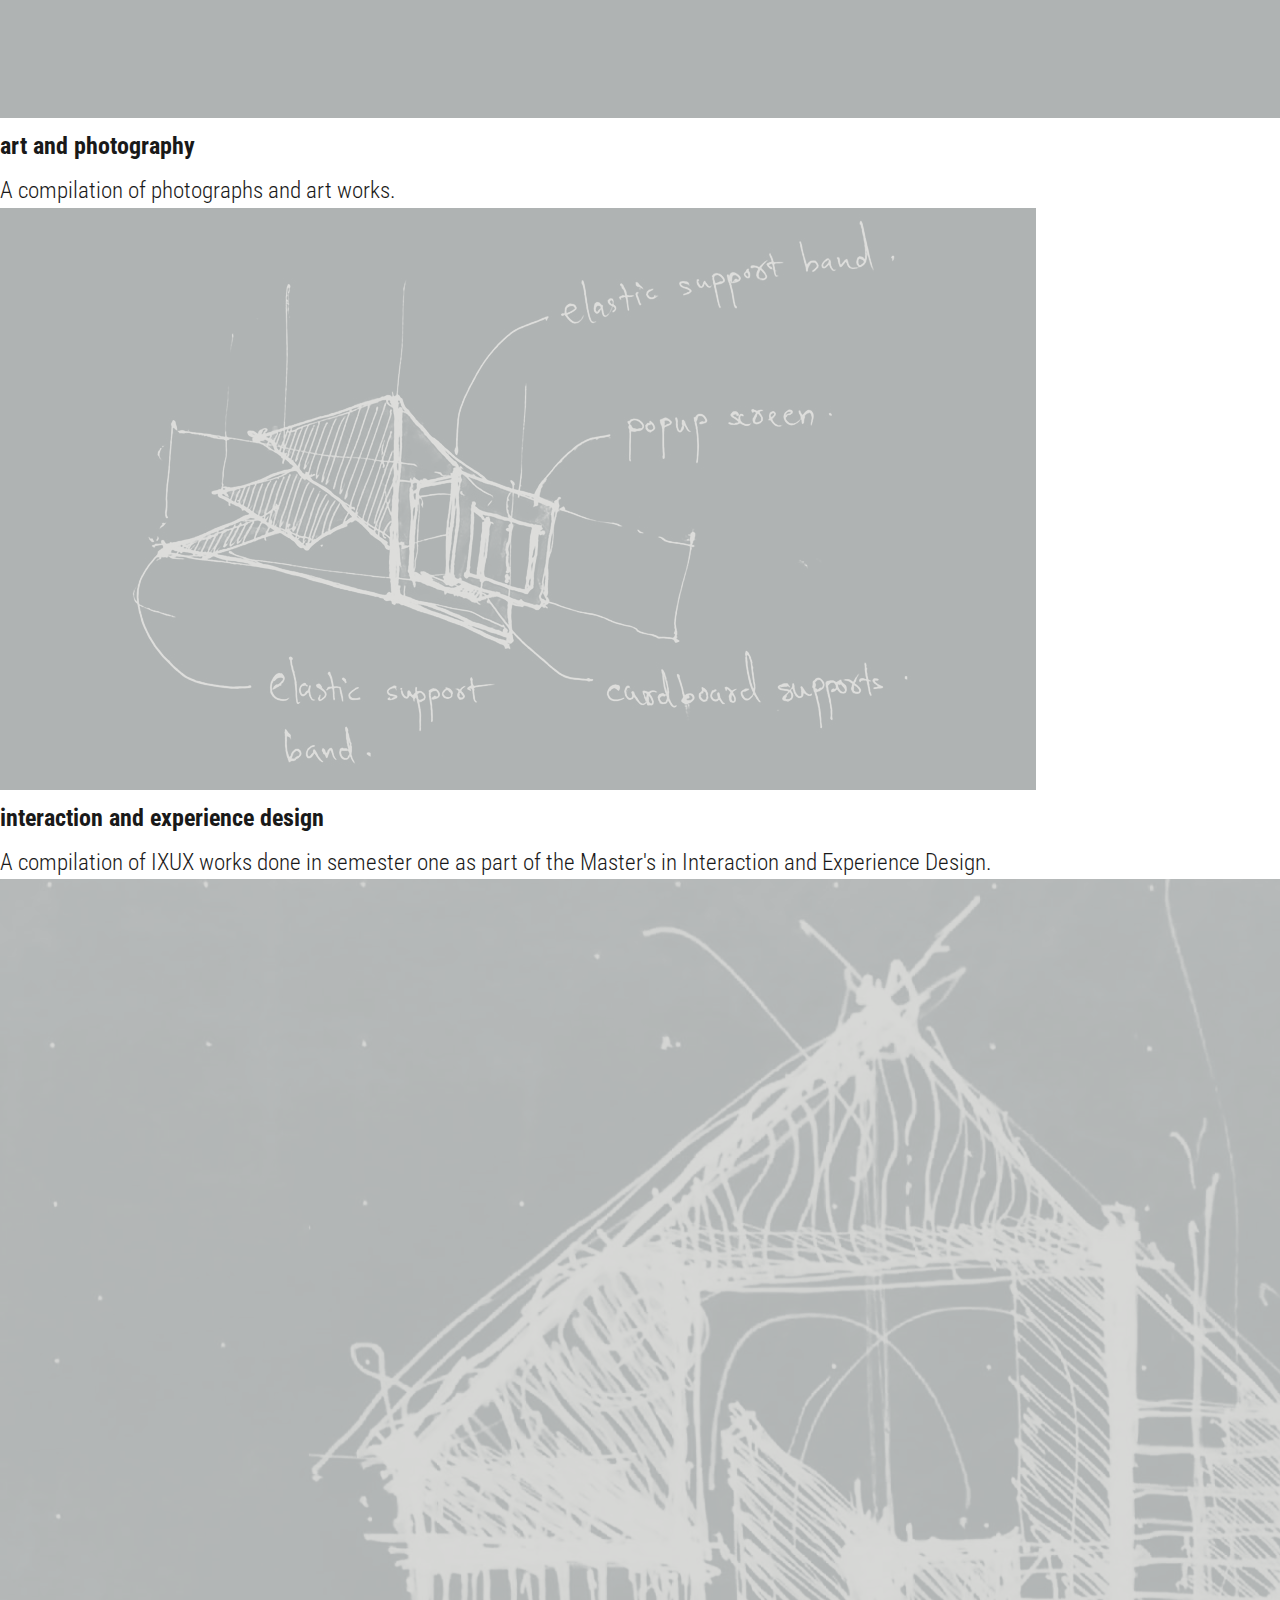
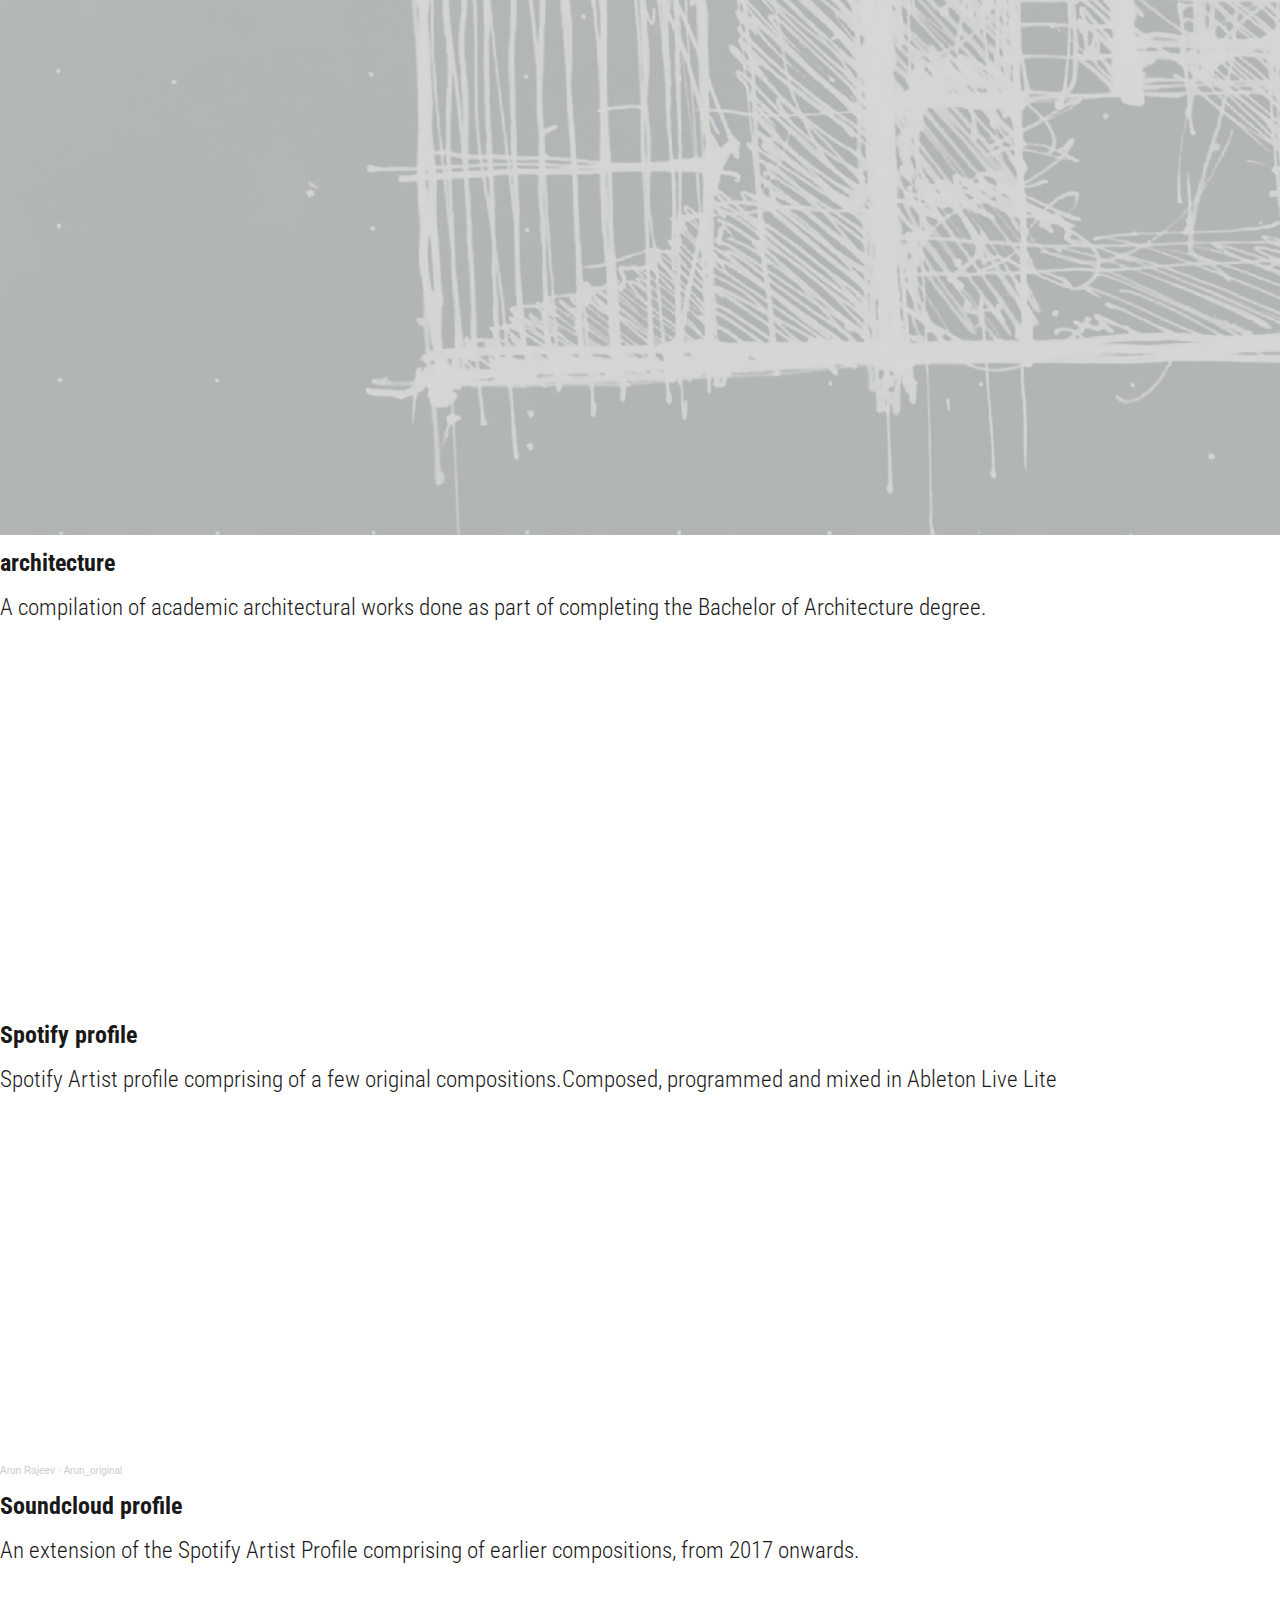
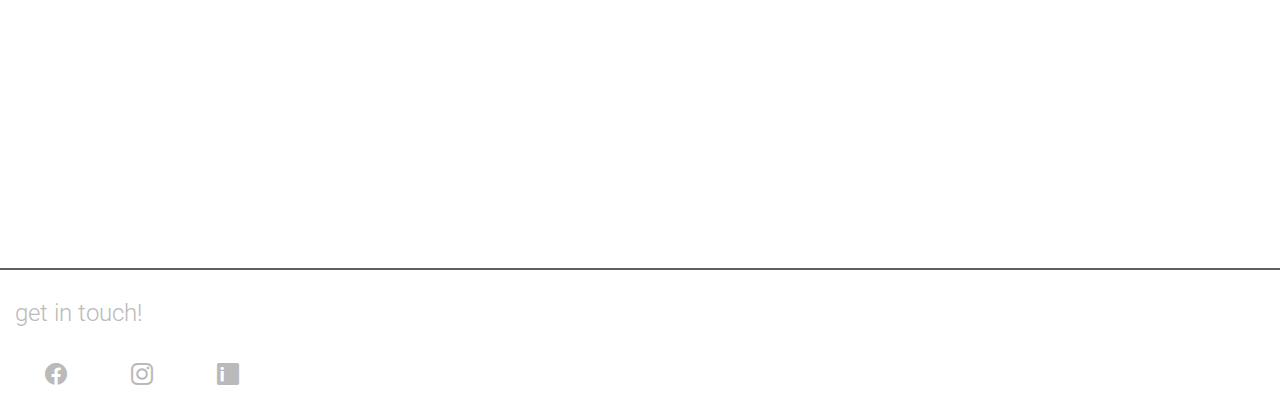
==== commit 2a747558: "update" ====
--- a/index.html
+++ b/index.html
@@ -1,141 +1,158 @@
 <!DOCTYPE html>
-<html lang="en" >
+<html lang="en">
+
 <head>
     <meta charset="UTF-8">
     <meta name="viewport" content="width=device-width, initial-scale=1.0">
     <title>portfolio</title>
+
     <!--google fonts-->
     <link rel="preconnect" href="https://fonts.gstatic.com">
-    <link href="https://fonts.googleapis.com/css2?family=Roboto+Condensed:wght@300;400;700&family=Roboto:wght@100;300;400;500;700;900&display=swap" rel="stylesheet">
+    <link
+        href="https://fonts.googleapis.com/css2?family=Roboto+Condensed:wght@300;400;700&family=Roboto:wght@100;300;400;500;700;900&display=swap"
+        rel="stylesheet">
     <link rel="stylesheet" href="bootstrap-icons-1.2.0/font/bootstrap-icons.css">
+
     <!-- Bootstrap CSS -->
-    <link rel="stylesheet" href="https://cdn.jsdelivr.net/npm/bootstrap@4.5.3/dist/css/bootstrap.min.css" integrity="sha384-TX8t27EcRE3e/ihU7zmQxVncDAy5uIKz4rEkgIXeMed4M0jlfIDPvg6uqKI2xXr2" crossorigin="anonymous">
-    
+    <link rel="stylesheet" href="https://cdn.jsdelivr.net/npm/bootstrap@4.5.3/dist/css/bootstrap.min.css"
+        integrity="sha384-TX8t27EcRE3e/ihU7zmQxVncDAy5uIKz4rEkgIXeMed4M0jlfIDPvg6uqKI2xXr2" crossorigin="anonymous">
+
     <!-- css file -->
     <link rel="stylesheet" href="./css/style.css">
     <link rel="stylesheet" href="./css/partials/_global.css">
     <link rel="stylesheet" href="./css/partials/_variables.css">
     <link rel="stylesheet" href="https://www.w3schools.com/w3css/4/w3.css">
+
 </head>
+
 <body>
 
     <!--Header area-->
     <header class="header_area">
         <div class="main-menu">
             <nav class="navbar navbar-expand-xl navbar-light bg-white fixed-top ">
-                <button class="navbar-toggler" type="button" data-toggle="collapse" data-target="#navbarNav" aria-controls="navbarNav" aria-expanded="false" aria-label="Toggle navigation">
-                  <span class="navbar-toggler-icon"></span>
+                <button class="navbar-toggler" type="button" data-toggle="collapse" data-target="#navbarNav"
+                    aria-controls="navbarNav" aria-expanded="false" aria-label="Toggle navigation">
+                    <span class="navbar-toggler-icon"></span>
                 </button>
                 <div class="collapse navbar-collapse" id="navbarNav">
                     <div class="mr-auto"></div>
-                  <ul class="navbar-nav">
-                    <li class="nav-item active">
-                      <a class="nav-link" href="#">home </a>
-                    </li>
-                    <li class="nav-item">
-                      <a class="nav-link" href="about.html">about me</a>
-                    </li>
-                    <li class="nav-item dropdown">
-                        <a class="nav-link dropdown-toggle" href="#" id="navbarDropdown" role="button" data-toggle="dropdown" aria-haspopup="true" aria-expanded="false">
-                          work
-                        </a>
-                        <div class="dropdown-menu" aria-labelledby="navbarDropdown">
-                          <a class="dropdown-item" href="artwork.html">Art and Photography</a>
-                          <a class="dropdown-item" href="interaction.html">Interaction and Experience Design</a>
-                          <a class="dropdown-item" href="architecture.html">Architecture</a>
-                        </div>
-                      </li>
-                    <li class="nav-item">
-                      <a class="nav-link" href="#footer">contact</a>
-                    </li>
-                  </ul>
-                </div>
-              </nav>
+                    <ul class="navbar-nav">
+                        <li class="nav-item active">
+                            <a class="nav-link" href="#">Home </a>
+                        </li>
+                        <li class="nav-item">
+                            <a class="nav-link" href="about.html">About me</a>
+                        </li>
+                        <li class="nav-item dropdown">
+                            <a class="nav-link dropdown-toggle" href="#" id="navbarDropdown" role="button"
+                                data-toggle="dropdown" aria-haspopup="true" aria-expanded="false">
+                                Work
+                            </a>
+                            <div class="dropdown-menu" aria-labelledby="navbarDropdown">
+                                <a class="dropdown-item" href="artwork.html">Art and Photography</a>
+                                <a class="dropdown-item" href="interaction.html">Interaction and Experience Design</a>
+                                <a class="dropdown-item" href="architecture.html">Architecture</a>
+                            </div>
+                        </li>
+                        <li class="nav-item">
+                            <a class="nav-link" href="#footer">Contact</a>
+                        </li>
+                    </ul>
+                </div>
+            </nav>
         </div>
     </header>
     <!--   End Header Area  -->
 
     <!--   Start Main Area  -->
     <main class="site-main">
-
-      <!--   Start Banner Area   -->
-      <section class="site-banner">
-          <div class="container">
-              <div class="row">
-                  <div class="col-lg-4 col-md-6 col-sm-12 site-title">
-                      <h1 class="title-text">arun rajeev</h1>
-                      <h4 class="title-text">ui/ux designer | architect | musician</h4>
-              </div>
-          </div>
-          </div>
-      </section>
-      <!-- End Banner Area -->
-
-      <!--  Start About Area   -->
-      <section class="about-area">
-        <div class="container align-content-center">
-            <div class="row">
-                <div class="col-lg-6 col-md-8 col-sm-12">
+        <div
+            class="bg-white dark:bg-gray-800 rounded-tl-xl sm:rounded-t-xl p-4 pb-6 sm:p-8 lg:p-4 lg:pb-6 xl:p-8 space-y-6 sm:space-y-8 lg:space-y-6 xl:space-y-8">
+        </div>
+
+        <!--   Start Banner Area   -->
+        <section class="site-banner">
+            <div class="container">
+                <div class="row">
+                    <div class="col-lg-6 col-md-6 col-sm-12 site-title">
+                        <h1 class="title-text"><span>Arun Rajeev</span></h1>
+                        <h4 class="title-text">UX designer | Architect | Musician</h4>
+                    </div>
+                </div>
+            </div>
+        </section>
+        <!-- End Banner Area -->
+
+        <!--  Start About Area   -->
+        <section class="about-area">
+            <div class="container align-content-center">
+                <div class="row">
+                    <div class="col-lg-6 col-md-8 col-sm-12">
                         <div class="about-image">
                             <img src="./images/SKECTH_1.png" alt="graphic" class="img-fluid">
                         </div>
-                </div>
-                
-                <div class="col-lg-6 col-md-12 about-title">
+                    </div>
+
+                    <div class="col-lg-6 col-md-12 about-title">
                         <h1 class="text-left ">
-                        <span>Hey!</span>
+                            <span>Hey!</span>
                         </h1>
-                    <div class="paragraph py-4 w-100">
-                        <p class="para pt-4">
-                            I am Arun , an Architect, UI/UX Designer and an occasional Musician!!
-                        </p>
-                        <p class="para pt-4">
-                            This website is a curation of a few of my creative works comprising of Architectural projects, 
-                            IAxD projects as well as art works such as sketches and a few photographs and original music compositions.
-                        </p>
-                    </div>
-            </div>
-            </div>
-        </div>
-    </section>
-    <!--  End About Area   -->
+                        <div class="paragraph py-4 w-100">
+                            <p class="para pt-4">
+                                I am Arun , an Architect, UI/UX Designer and an occasional Musician!!
+                            </p>
+                            <p class="para pt-4">
+                                This website is a curation of a few of my creative works comprising of Architectural
+                                projects,
+                                IAxD projects as well as art works such as sketches and a few photographs and original
+                                music compositions.
+                            </p>
+                        </div>
+                    </div>
+                </div>
+            </div>
+        </section>
+        <!--  End About Area   -->
 
         <!-- Project Area -->
         <section class="project-area">
-          <div class="container">
-              <div class="project-title pb-5">
-                  <h1 class="text-title-h1" id="work">work</h1>
-              </div>
-              <div class="row grid">
-                  <div class="col-lg-4 col-md-6 col-sm-12 element-art">
-                      <div class="my-project">
-                          <div class="img">
-                              <a class="test-popup-link" href="artwork.html">
-                                  <img src="./images/art work/art_icon.png" alt="art works" class="img-fluid" >
-                              </a>
-                          </div>
-                          <div class="title py-4">
-                              <h3 class="text-title">art and photography</h3>
-                              <span class="text-secondary">A compilation of photographs and art works.  </span>
-                          </div>
-                      </div>
-                    </div>
-                    
+            <div class="container">
+                <div class="project-title pb-5">
+                    <h1 class="text-title-h1" id="work">work</h1>
+                </div>
+                <div class="row grid">
+                    <div class="col-lg-4 col-md-6 col-sm-12 element-art">
+                        <div class="my-project">
+                            <div class="img">
+                                <a class="test-popup-link" href="artwork.html">
+                                    <img src="./images/art work/art_icon.png" alt="art works" class="img-fluid">
+                                </a>
+                            </div>
+                            <div class="title py-4">
+                                <h3 class="text-title">art and photography</h3>
+                                <span class="text-secondary">A compilation of photographs and art works. </span>
+                            </div>
+                        </div>
+                    </div>
+
                     <div class="col-lg-4 col-md-6 col-sm-12 element-ui-ux">
                         <div class="my-project">
                             <div class="img">
                                 <a class="test-popup-link" href="interaction.html">
-                                    <img src="./images/interaction design/PROTO_3.png" alt="portfolio-4" class="img-fluid">
+                                    <img src="./images/interaction design/PROTO_3.png" alt="portfolio-4"
+                                        class="img-fluid">
                                 </a>
                             </div>
                             <div class="title py-4">
                                 <h3 class="text-title">interaction and experience design </h3>
-                                <span class="text-secondary">A compilation of IXUX works done in semester one as part of the Master's in Interaction and Experience Design. </span>
-                            </div>
-                        </div>
-                      </div>
-
-                      <div class="col-lg-4 col-md-6 col-sm-12 element-architecture">
+                                <span class="text-secondary">A compilation of IXUX works done in semester one as part of
+                                    the Master's in Interaction and Experience Design. </span>
+                            </div>
+                        </div>
+                    </div>
+
+                    <div class="col-lg-4 col-md-6 col-sm-12 element-architecture">
                         <div class="my-project">
                             <div class="img">
                                 <a class="test-popup-link" href="architecture.html">
@@ -144,59 +161,81 @@
                             </div>
                             <div class="title py-4">
                                 <h3 class="text-title">architecture </h3>
-                                <span class="text-secondary">A compilation of academic architectural works done as part of completing the Bachelor of Architecture degree.</span>
-                            </div>
-                        </div>
-                      </div>
-
-                      <div class="col-lg-6 col-md-6 col-sm-12 element-music">
-                        <div class="my-project">
-                            <div class= "embeds">
-                        <iframe src="https://open.spotify.com/embed/artist/6gYcBnDwX3AMI7cPNQacig" width="100%" height="300" frameborder="no" allowtransparency="true" allow="encrypted-media"></iframe>
-                        <div class="title py-4">
-                            <h3 class="text-title">Spotify profile </h3>
-                            <span class="text-secondary">Spotify Artist profile comprising of a few original compositions.Composed, programmed and mixed in Ableton Live Lite</span>
-                        </div>
-                    </div>
-
-                    </div>
-                  </div>
-
-                  <div class="col-lg-6 col-md-6 col-sm-12 element-music">
-                    <div class="my-project">
-                        <div class= "embeds">
-                  <iframe width="100%" height="285" scrolling="no" frameborder="no" allow="autoplay" src="https://w.soundcloud.com/player/?url=https%3A//api.soundcloud.com/playlists/1178715037&color=%23ff5500&auto_play=false&hide_related=false&show_comments=true&show_user=true&show_reposts=false&show_teaser=true&visual=true"></iframe><div style="font-size: 10px; color: #cccccc;line-break: anywhere;word-break: normal;overflow: hidden;white-space: nowrap;text-overflow: ellipsis; font-family: Interstate,Lucida Grande,Lucida Sans Unicode,Lucida Sans,Garuda,Verdana,Tahoma,sans-serif;font-weight: 100;"><a href="https://soundcloud.com/arun-rajeev-93211513" title="Arun Rajeev" target="_blank" style="color: #cccccc; text-decoration: none;">Arun Rajeev</a> · <a href="https://soundcloud.com/arun-rajeev-93211513/sets/arun_works" title="Arun_original" target="_blank" style="color: #cccccc; text-decoration: none;">Arun_original</a></div>
-                  <div class="title py-4">
-                    <h3 class="text-title">Soundcloud profile </h3>
-                    <span class="text-secondary">An extension of the Spotify Artist Profile comprising of earlier compositions, from 2017 onwards.</span>
-                </div>
-            </div>
-
-                </div>
-            </div>
-              </div>
-                </div>
-                </section>
-<!-- End Project Area -->
-
-<!--Footer Area-->
-      <footer class="footer-area" >
-        <div class="container">
+                                <span class="text-secondary">A compilation of academic architectural works done as part
+                                    of completing the Bachelor of Architecture degree.</span>
+                            </div>
+                        </div>
+                    </div>
+
+                    <div class="col-lg-6 col-md-6 col-sm-12 element-music">
+                        <div class="my-project">
+                            <div class="embeds">
+                                <iframe src="https://open.spotify.com/embed/artist/6gYcBnDwX3AMI7cPNQacig" width="100%"
+                                    height="300" frameborder="no" allowtransparency="true"
+                                    allow="encrypted-media"></iframe>
+                                <div class="title py-4">
+                                    <h3 class="text-title">Spotify profile </h3>
+                                    <span class="text-secondary">Spotify Artist profile comprising of a few original
+                                        compositions.Composed, programmed and mixed in Ableton Live Lite</span>
+                                </div>
+                            </div>
+
+                        </div>
+                    </div>
+
+                    <div class="col-lg-6 col-md-6 col-sm-12 element-music">
+                        <div class="my-project">
+                            <div class="embeds">
+                                <iframe width="100%" height="285" scrolling="no" frameborder="no" allow="autoplay"
+                                    src="https://w.soundcloud.com/player/?url=https%3A//api.soundcloud.com/playlists/1178715037&color=%23ff5500&auto_play=false&hide_related=false&show_comments=true&show_user=true&show_reposts=false&show_teaser=true&visual=true"></iframe>
+                                <div
+                                    style="font-size: 10px; color: #cccccc;line-break: anywhere;word-break: normal;overflow: hidden;white-space: nowrap;text-overflow: ellipsis; font-family: Interstate,Lucida Grande,Lucida Sans Unicode,Lucida Sans,Garuda,Verdana,Tahoma,sans-serif;font-weight: 100;">
+                                    <a href="https://soundcloud.com/arun-rajeev-93211513" title="Arun Rajeev"
+                                        target="_blank" style="color: #cccccc; text-decoration: none;">Arun Rajeev</a> ·
+                                    <a href="https://soundcloud.com/arun-rajeev-93211513/sets/arun_works"
+                                        title="Arun_original" target="_blank"
+                                        style="color: #cccccc; text-decoration: none;">Arun_original</a></div>
+                                <div class="title py-4">
+                                    <h3 class="text-title">Soundcloud profile </h3>
+                                    <span class="text-secondary">An extension of the Spotify Artist Profile comprising
+                                        of earlier compositions, from 2017 onwards.</span>
+                                </div>
+                            </div>
+
+                        </div>
+                    </div>
+                </div>
+            </div>
+        </section>
+        <!-- End Project Area -->
+
+        <!--Footer Area-->
+        <footer class="footer-area">
+            <div class="container">
                 <div class="social text-center">
-                 <h3 class="text-center" id="footer">get in touch!</h3>   
-                    <a href="https://www.facebook.com/arun.rajeev.3"target="_blank"><i class="bi bi-facebook"></i></a>
-                    <a href="https://www.instagram.com/arun.rajeev/?hl=en"target="_blank"><i class="bi bi-instagram"></i></a>
-                    <a href="https://www.linkedin.com/in/arun-rajeev/"target="_blank"><i class="bi bi-linkedin"></i></a>
-            </div>
-        </div>
-    </footer>
-<!--End Footer Area-->
-
-    <!--Jquery file-->
-    <script src="./js/jquery.3.5.1.js"></script>
-    <!--Bootstrap Bundle with Popper -->
-    <script src="https://code.jquery.com/jquery-3.5.1.slim.min.js" integrity="sha384-DfXdz2htPH0lsSSs5nCTpuj/zy4C+OGpamoFVy38MVBnE+IbbVYUew+OrCXaRkfj" crossorigin="anonymous"></script>
-    <script src="https://cdn.jsdelivr.net/npm/popper.js@1.16.1/dist/umd/popper.min.js" integrity="sha384-9/reFTGAW83EW2RDu2S0VKaIzap3H66lZH81PoYlFhbGU+6BZp6G7niu735Sk7lN" crossorigin="anonymous"></script>
-    <script src="https://cdn.jsdelivr.net/npm/bootstrap@4.5.3/dist/js/bootstrap.min.js" integrity="sha384-w1Q4orYjBQndcko6MimVbzY0tgp4pWB4lZ7lr30WKz0vr/aWKhXdBNmNb5D92v7s" crossorigin="anonymous"></script>
+                    <h3 class="text-center" id="footer">get in touch!</h3>
+                    <a href="https://www.facebook.com/arun.rajeev.3" target="_blank"><i class="bi bi-facebook"></i></a>
+                    <a href="https://www.instagram.com/arun.rajeev/?hl=en" target="_blank"><i
+                            class="bi bi-instagram"></i></a>
+                    <a href="https://www.linkedin.com/in/arun-rajeev/" target="_blank"><i
+                            class="bi bi-linkedin"></i></a>
+                </div>
+            </div>
+        </footer>
+        <!--End Footer Area-->
+
+        <!--Jquery file-->
+        <script src="./js/jquery.3.5.1.js"></script>
+        <!--Bootstrap Bundle with Popper -->
+        <script src="https://code.jquery.com/jquery-3.5.1.slim.min.js"
+            integrity="sha384-DfXdz2htPH0lsSSs5nCTpuj/zy4C+OGpamoFVy38MVBnE+IbbVYUew+OrCXaRkfj"
+            crossorigin="anonymous"></script>
+        <script src="https://cdn.jsdelivr.net/npm/popper.js@1.16.1/dist/umd/popper.min.js"
+            integrity="sha384-9/reFTGAW83EW2RDu2S0VKaIzap3H66lZH81PoYlFhbGU+6BZp6G7niu735Sk7lN"
+            crossorigin="anonymous"></script>
+        <script src="https://cdn.jsdelivr.net/npm/bootstrap@4.5.3/dist/js/bootstrap.min.js"
+            integrity="sha384-w1Q4orYjBQndcko6MimVbzY0tgp4pWB4lZ7lr30WKz0vr/aWKhXdBNmNb5D92v7s"
+            crossorigin="anonymous"></script>
 </body>
-</html>
+
+</html>--- a/css/style.css
+++ b/css/style.css
@@ -2,91 +2,94 @@
     scroll-behavior: smooth;
 }
 
+body {
+    font-family: -apple-system, BlinkMacSystemFont, "Segoe UI", Roboto, Helvetica, Arial, sans-serif, "Apple Color Emoji", "Segoe UI Emoji", "Segoe UI Symbol";
+  }
+
 @keyframes slideInFromLeft {
     0% {
-      transform: translateX(-100%);
+      transform: translateX(-50%);
     }
     100% {
       transform: translateX(0);
     }
   }
+
+  @keyframes slideInFromRight {
+    0% {
+      transform: translateX(100%);
+    }
+    100% {
+      transform: translateX(0);
+    }
+  }
+
 /* start of navigation */ 
 
-.header_area .main-menu .navbar{
-    box-shadow: 1px 1px 10px 1px  rgba(58, 58, 58, 0.425);  
-    padding-right:10rem;   
-}
+
 
 .header_area .main-menu .navbar .nav-link{
-    font-family: 'Roboto Condensed', sans-serif;
+    font-family: -apple-system, BlinkMacSystemFont, "Segoe UI", Roboto, Helvetica, Arial, sans-serif, "Apple Color Emoji", "Segoe UI Emoji", "Segoe UI Symbol";
     font-weight: 400;
-    font-size: 1.2rem;
+    font-size: 1rem;
     padding-left: 1.2rem;
-    color:  rgb(186, 186, 186);
+    color:  rgb(151, 149, 149);
 }
 
 .header_area .main-menu .navbar-nav .active a{
-    background: rgb(25, 25, 25);
+    background: rgb(0, 0, 0);
     -webkit-background-clip: text;
     -webkit-text-fill-color: transparent;
     background-clip: text;
 }
 .header_area .main-menu .navbar-nav a:hover{
-    background:  rgb(25, 25, 25);
+    background:  rgb(0, 0, 0);
     -webkit-background-clip: text;
     -webkit-text-fill-color: transparent;
     background-clip: text;    
 }
-
 /* end navigation */ 
 
 /* Banner Area */ 
-
 .site-main .site-banner {
-    background-image: url(../images/banner_2.png);
-    height: 400px;
+    background-image: url(../images/banner_3.png);
+    height: 600px;
     background-attachment: fixed;
     background-position: center;
     background-repeat: no-repeat;
     background-size: cover;
+   
    }
 
 .site-main .site-banner .site-title h4{
-    font-family: 'Roboto Condensed', sans-serif;
+    font-family: -apple-system, BlinkMacSystemFont, "Segoe UI", Roboto, Helvetica, Arial, sans-serif, "Apple Color Emoji", "Segoe UI Emoji", "Segoe UI Symbol";
     font-weight: 100;
-    color:  rgb(228, 228, 228);
-    font-size: 1.5rem;
-    padding-bottom: 2rem;
+    color:  rgb(0, 0, 0);
+    font-size: 2rem;
+    padding-bottom: 3rem;
     animation: 1s ease-out 0s 1 slideInFromLeft;
 }
 
 .site-main .site-banner .site-title h1{
     padding-top: 35%;
-    font-family: 'Roboto', sans-serif;
-    font-weight: 700;
-    color: rgb(228, 228, 228);
-    font-size: 4rem;
-    animation: 1s ease-out 0s 1 slideInFromLeft;
-}
-
-.site-main .site-banner .site-title :hover{
-    transform: scale(1.05);
-    transition: all 1s ease-in-out;
+    font-family: -apple-system, BlinkMacSystemFont, "Segoe UI", Roboto, Helvetica, Arial, sans-serif, "Apple Color Emoji", "Segoe UI Emoji", "Segoe UI Symbol";
+    font-weight: 600;
+    color:  rgb(0, 0, 0);
+    font-size: 5rem;
+    animation: 1s ease-out 0s 1 slideInFromLeft;
 }
 
 
 
 /* Start About Area */ 
-
 .site-main .about-area {
     padding-top: 10rem;
     padding-bottom: 10rem;
-    
 }
 
 .site-main .about-area .about-title h1 > span{
     display: block;
-    font-family: 'Roboto', sans-serif;
+    font-family: -apple-system, BlinkMacSystemFont, "Segoe UI", Roboto, Helvetica, Arial, sans-serif, "Apple Color Emoji", "Segoe UI Emoji", "Segoe UI Symbol";
     font-weight: 700; 
     color:  rgb(25, 25, 25);
 }
@@ -99,17 +102,14 @@
 
 .site-main .about-area .about-title .paragraph > p{
     padding: .5rem 0;
-    font-family: 'Roboto Condensed', sans-serif;
+    font-family: -apple-system, BlinkMacSystemFont, "Segoe UI", Roboto, Helvetica, Arial, sans-serif, "Apple Color Emoji", "Segoe UI Emoji", "Segoe UI Symbol";
     font-weight: 300; 
     font-size: 1.5rem;
     color:  rgb(25, 25, 25);
 }
-
 /* End About Area */ 
 
 /* Project Area */ 
-
-
 .site-main .project-area{
     padding-top: 2rem;
     padding-bottom: 20rem;
@@ -121,7 +121,7 @@
 
 .site-main .project-area .text-title-h1 {
     display: block;
-    font-family: 'Roboto', sans-serif;
+    font-family: 'Helvetica', sans-serif;
     font-weight: 700; 
     color:  rgb(25, 25, 25);
 }
@@ -132,7 +132,6 @@
     font-weight: 300; 
     font-size: 1.5rem;
     color:  rgb(25, 25, 25);
-
 }
 
 .site-main .project-area .grid .my-project .title h3{
@@ -145,21 +144,17 @@
     filter: brightness(1.2) drop-shadow(2px 5px 10px#ccc9dcff) ;
     transform: scale(1.1);
 }
-
-
-
 /* End Project Area */ 
-
-
 
 /* start architecture page  */
 .architecture .project-title .text-title-h1{
     display: block;
-    font-family: 'Roboto', sans-serif;
+    font-family: -apple-system, BlinkMacSystemFont, "Segoe UI", Roboto, Helvetica, Arial, sans-serif, "Apple Color Emoji", "Segoe UI Emoji", "Segoe UI Symbol";
     font-weight: 700; 
     color:  rgb(25, 25, 25);
     padding-bottom: 1rem;
     border-bottom: 2px solid rgb(95, 95, 95);
+    animation: 1s ease-out 0s 1 slideInFromLeft;
 }
 
 .architecture{
@@ -172,14 +167,14 @@
 }
 .carousal h2{
     display: block;
-    font-family: 'Roboto', sans-serif;
+    font-family: -apple-system, BlinkMacSystemFont, "Segoe UI", Roboto, Helvetica, Arial, sans-serif, "Apple Color Emoji", "Segoe UI Emoji", "Segoe UI Symbol";
     font-weight: 700; 
     color:  rgb(25, 25, 25);
 }
 
 .carousal .paragraph{
     display: block;
-    font-family: 'Roboto Condensed', sans-serif;
+    font-family: -apple-system, BlinkMacSystemFont, "Segoe UI", Roboto, Helvetica, Arial, sans-serif, "Apple Color Emoji", "Segoe UI Emoji", "Segoe UI Symbol";
     font-weight: 300; 
     font-size: 1.1rem;
     color:  rgb(25, 25, 25);
@@ -210,7 +205,6 @@
 .site-main .art-photography-area{
     padding-top: 10rem;
     padding-bottom: 10rem;
-   
 }
 
 .site-main .art-photography-area .img :hover{
@@ -221,16 +215,17 @@
 
 .site-main .art-photography-area .text-title-h1 {
     display: block;
-    font-family: 'Roboto', sans-serif;
+    font-family: -apple-system, BlinkMacSystemFont, "Segoe UI", Roboto, Helvetica, Arial, sans-serif, "Apple Color Emoji", "Segoe UI Emoji", "Segoe UI Symbol";
     font-weight: 700; 
     color: rgb(25, 25, 25);
     padding-bottom: 1rem;
     border-bottom: 2px solid rgb(95, 95, 95);
+    animation: 1s ease-out 0s 1 slideInFromLeft;
 }
 
 .site-main .art-photography-area .text-title {
     display: block;
-    font-family: 'Roboto', sans-serif;
+    font-family: -apple-system, BlinkMacSystemFont, "Segoe UI", Roboto, Helvetica, Arial, sans-serif, "Apple Color Emoji", "Segoe UI Emoji", "Segoe UI Symbol";
     font-weight: 400; 
     font-size: 1.5rem;
     color:  rgb(25, 25, 25);
@@ -245,11 +240,12 @@
 
 .interaction-design .text-title-h1{
     display: block;
-    font-family: 'Roboto', sans-serif;
+    font-family: -apple-system, BlinkMacSystemFont, "Segoe UI", Roboto, Helvetica, Arial, sans-serif, "Apple Color Emoji", "Segoe UI Emoji", "Segoe UI Symbol";
     font-weight: 700; 
     color: rgb(25, 25, 25);
     padding-bottom: 1rem;
     border-bottom: 2px solid rgb(95, 95, 95);
+    animation: 1s ease-out 0s 1 slideInFromLeft;
 }
 
 .interaction-design .carousal{
@@ -258,18 +254,17 @@
 
 .carousal h2{
     display: block;
-    font-family: 'Roboto', sans-serif;
+    font-family: -apple-system, BlinkMacSystemFont, "Segoe UI", Roboto, Helvetica, Arial, sans-serif, "Apple Color Emoji", "Segoe UI Emoji", "Segoe UI Symbol";
     font-weight: 700; 
     color:  rgb(25, 25, 25);
 }
 
 .carousal .paragraph{
     display: block;
-    font-family: 'Roboto Condensed', sans-serif;
+    font-family: -apple-system, BlinkMacSystemFont, "Segoe UI", Roboto, Helvetica, Arial, sans-serif, "Apple Color Emoji", "Segoe UI Emoji", "Segoe UI Symbol";
     font-weight: 400; 
     font-size: 1.15rem;
     color: rgb(25, 25, 25);
-    
 }
 
 .carousal #myCarousel_1 :hover{
@@ -289,7 +284,6 @@
     filter: drop-shadow(2px 5px 10px#ccc9dcff) ;
     transition: 0.5s ease-in;
  }
-
  /*end IXUX area */
 
  /* Start Bio Area */ 
@@ -301,22 +295,27 @@
 
 .site-main .bio-area .bio-title h1 > span{
     display: block;
-    font-family: 'Roboto', sans-serif;
-    font-weight: 700; 
-    color: rgb(25, 25, 25);
-}
+    font-family: -apple-system, BlinkMacSystemFont, "Segoe UI", Roboto, Helvetica, Arial, sans-serif, "Apple Color Emoji", "Segoe UI Emoji", "Segoe UI Symbol";
+    font-weight: 700; 
+    color: rgb(25, 25, 25);
+    animation: 1s ease-out 0s 1 slideInFromRight;
+}
+
+.site-main .bio-area .bio-image {
+    animation: 1s ease-out 0s 1 slideInFromLeft;
+    }
+
 
 .site-main .bio-area .bio-image :hover{
     transform: scale(1.01);
     filter: drop-shadow(2px 5px 10px#ccc9dcff) ;
     transition: 0.5s ease-in;
 }
-
 
 .site-main .bio-area .bio-title .paragraph > p{
     padding: .5rem 0;
-    font-family: 'Roboto Condensed', sans-serif;
-    font-weight: 300; 
+    font-family: -apple-system, BlinkMacSystemFont, "Segoe UI", Roboto, Helvetica, Arial, sans-serif, "Apple Color Emoji", "Segoe UI Emoji", "Segoe UI Symbol";
+    font-weight: 400; 
     font-size: 1.3rem;
     color: rgb(25, 25, 25);
 }
@@ -328,11 +327,10 @@
 footer.footer-area{
     border-top: 2px solid rgb(95, 95, 95);
     padding: 1rem;
-    
 }
 
 footer.footer-area .social h3{
-    font-family: 'Roboto Condensed', sans-serif;
+    font-family: -apple-system, BlinkMacSystemFont, "Segoe UI", Roboto, Helvetica, Arial, sans-serif, "Apple Color Emoji", "Segoe UI Emoji", "Segoe UI Symbol";
     font-weight: 300; 
     color:  rgb(186, 186, 186);
     padding-bottom: 1rem;
